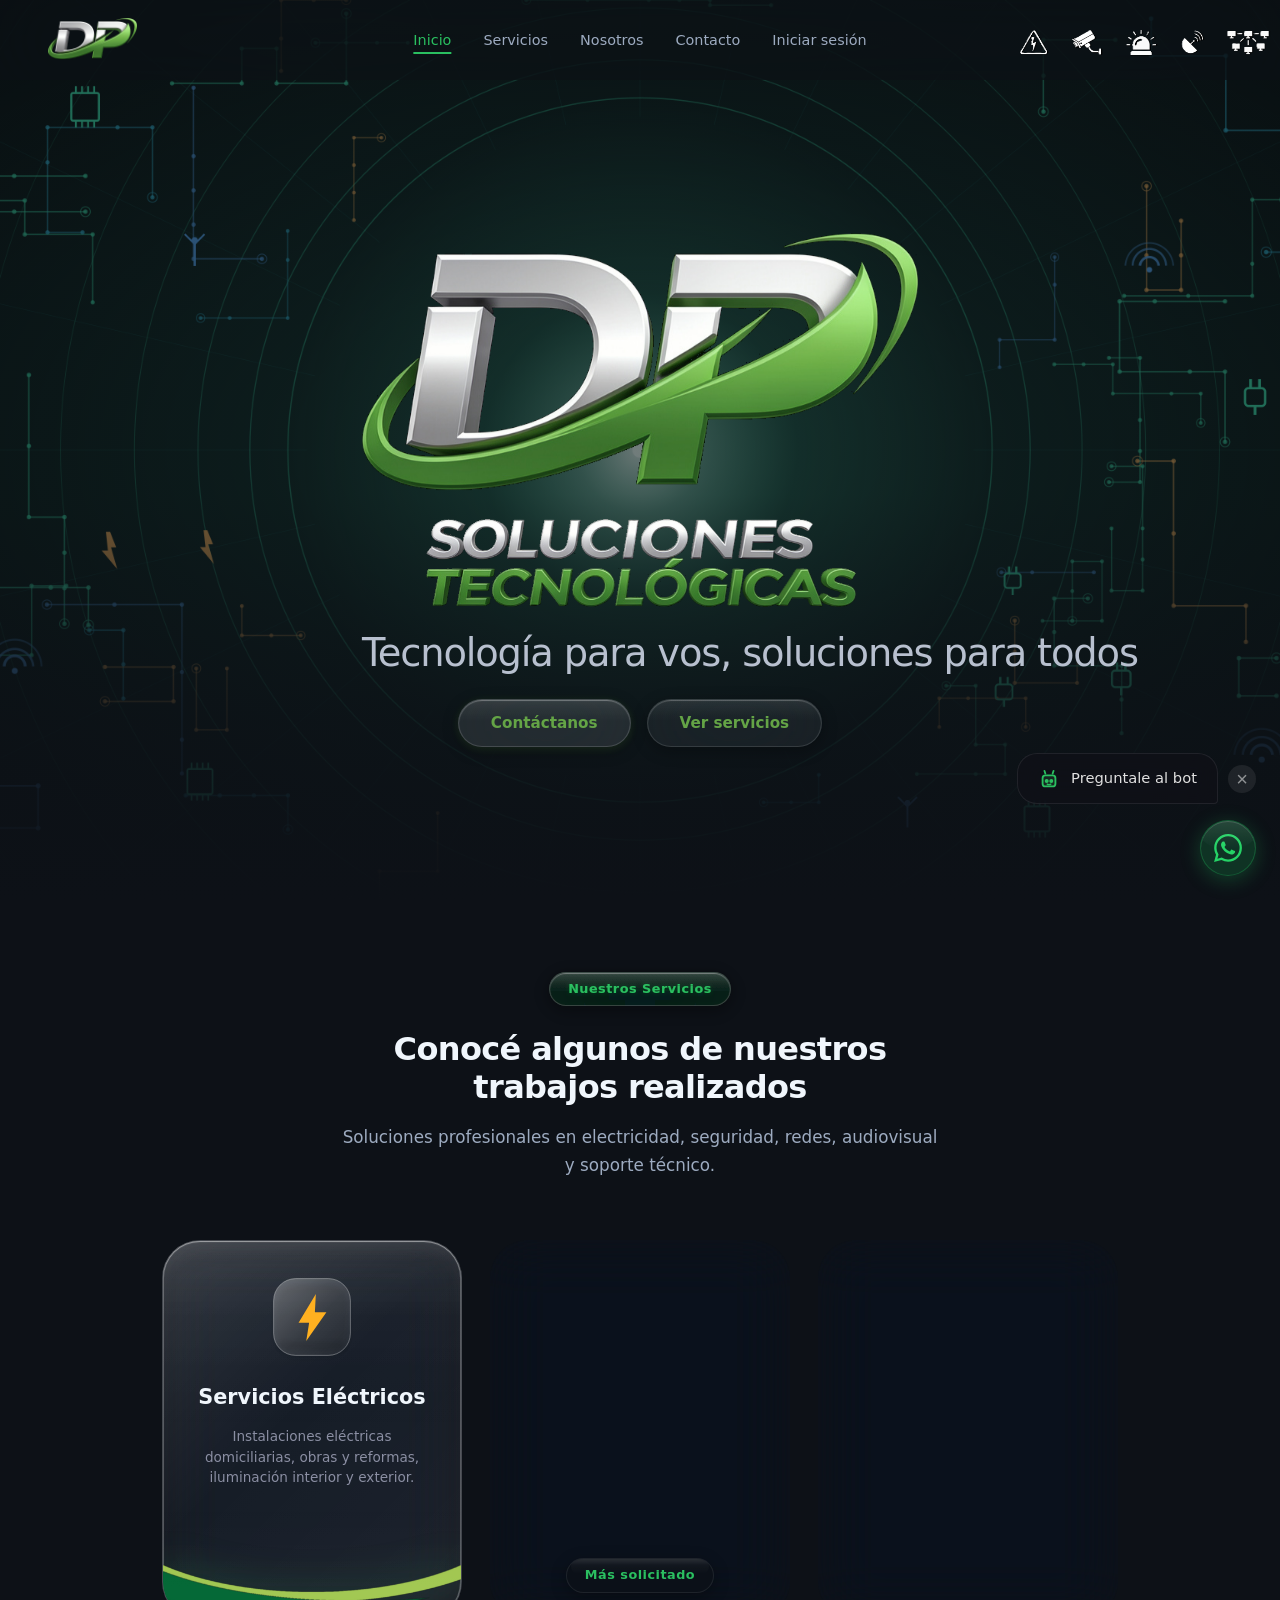
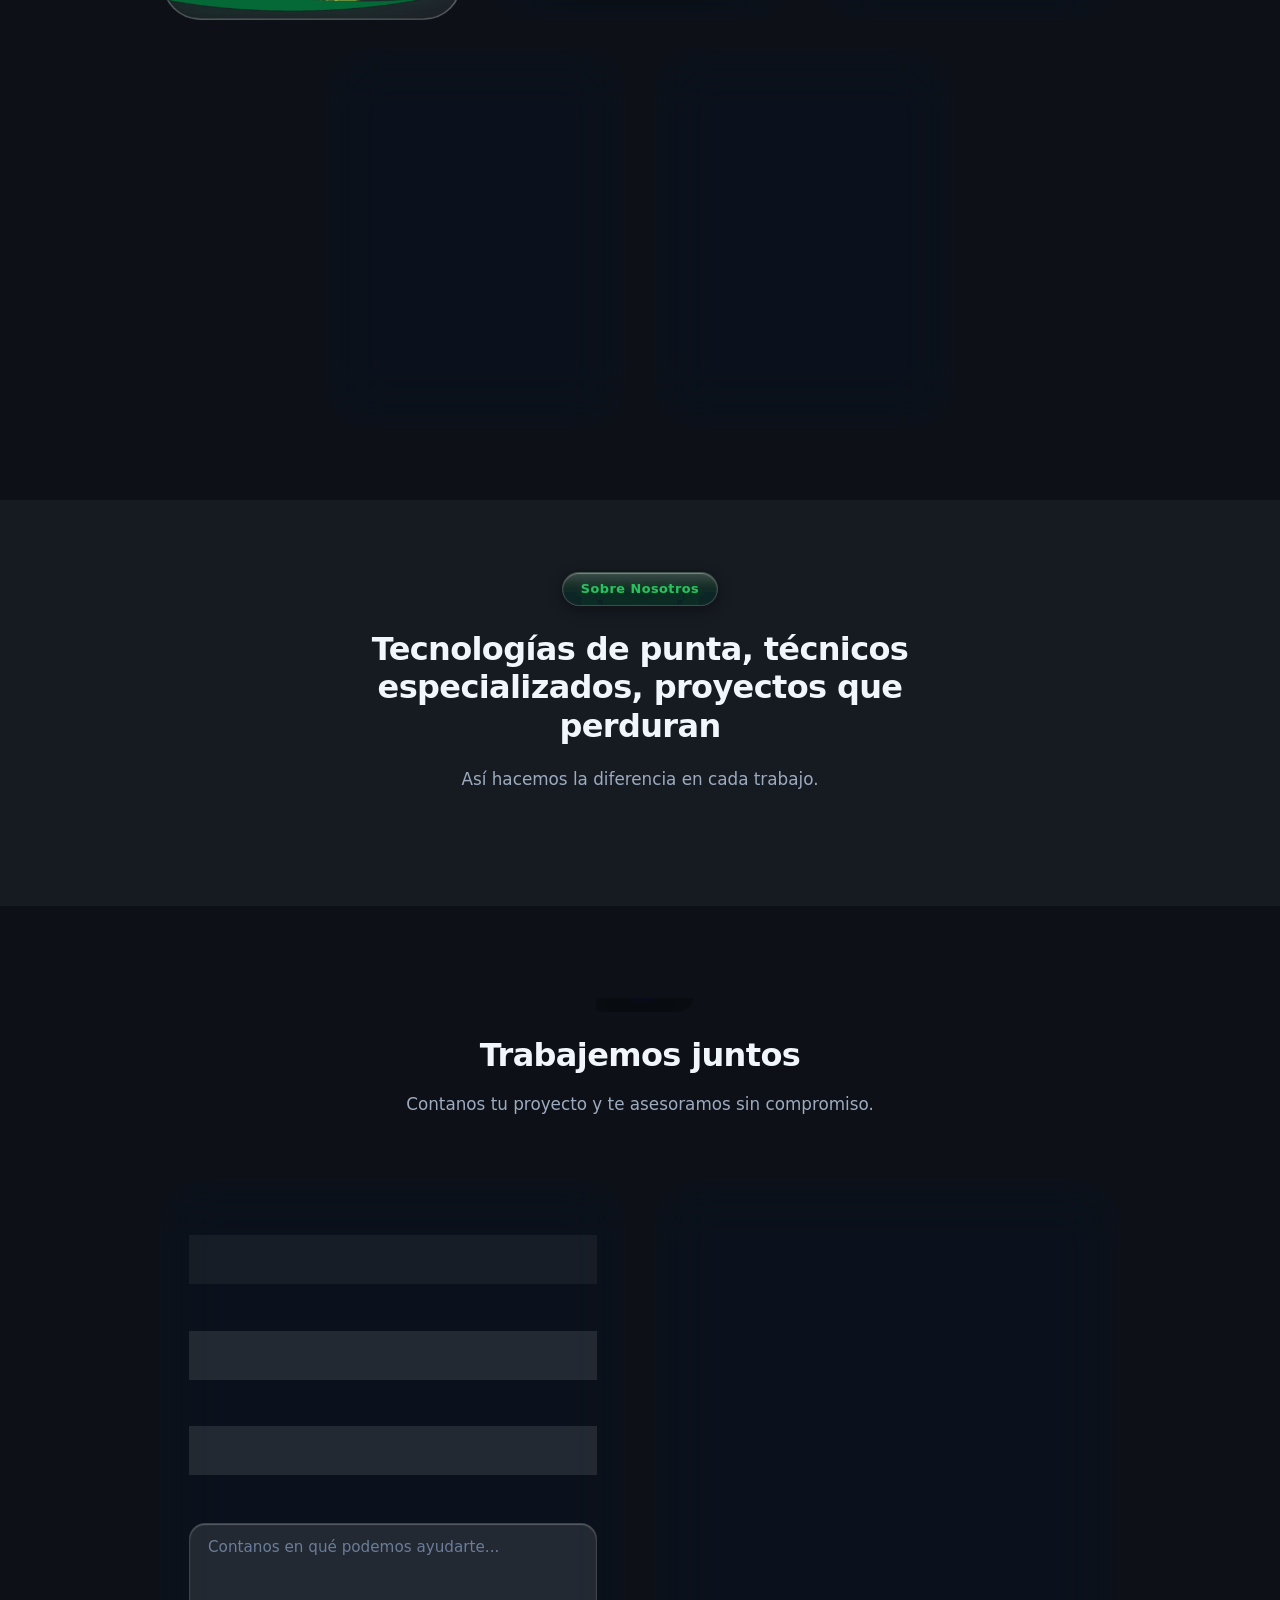
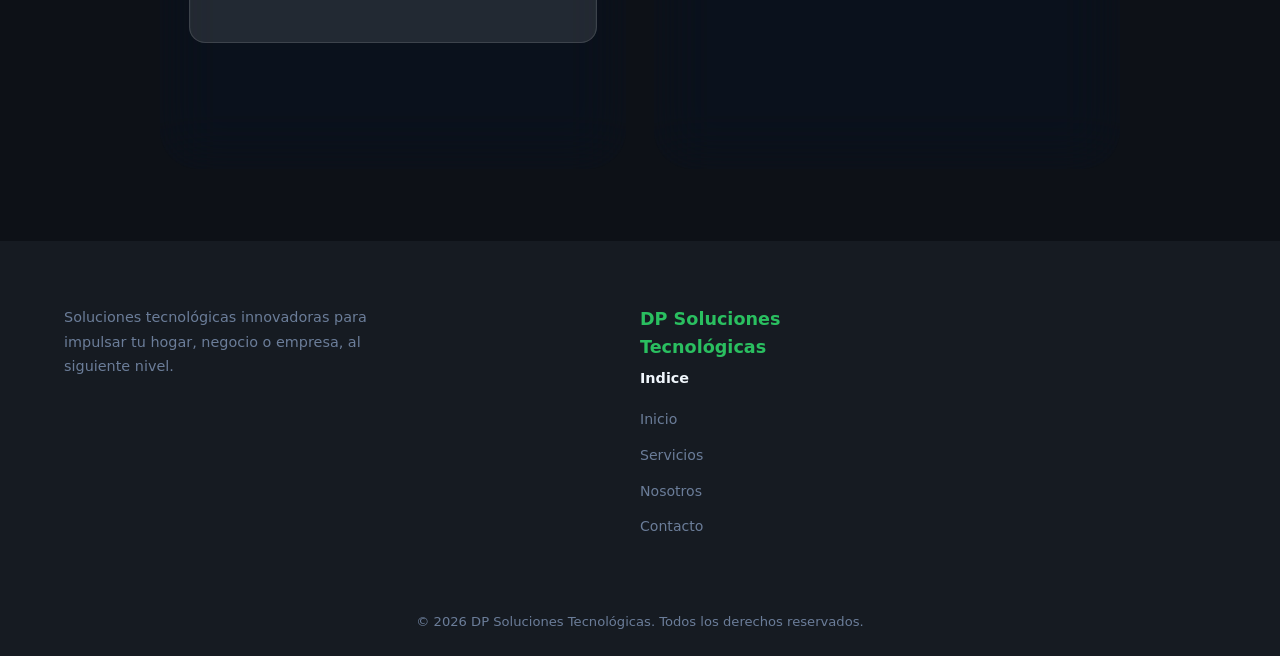
==== index.html @ 2aec3493 "space after comma in hero title" ====
<!DOCTYPE html>
<html lang="es">
<head>
    <meta charset="UTF-8">
    <meta name="viewport" content="width=device-width, initial-scale=1.0, viewport-fit=cover">
    <meta name="description" content="DP Soltec - Soluciones tecnológicas para consumidores, pequeñas y grandes empresas">
    <title>DP Soltec | Soluciones Tecnológicas</title>
    <meta property="og:title" content="DP Soltec | Soluciones Tecnológicas">
    <meta property="og:description" content="DP Soltec - Soluciones tecnológicas para consumidores, pequeñas y grandes empresas">
    <meta property="og:image" content="https://dpsoltec.com/assets/preview_darkgreen_centrado.png">
    <meta property="og:type" content="website">
    <link rel="stylesheet" href="css/styles.css?v=4">
    <link rel="icon" type="image/png" href="assets/favicon-cuadrado.png" sizes="32x32">
    <link rel="preconnect" href="https://fonts.googleapis.com">
    <link rel="preconnect" href="https://fonts.gstatic.com" crossorigin>
    <link href="https://fonts.googleapis.com/css2?family=Inter:wght@300;400;500;600;700;800&display=swap" rel="stylesheet">
</head>
<body>
    <svg class="svg-filters" aria-hidden="true">
        <filter id="glass-glow" x="-20%" y="-20%" width="140%" height="140%">
            <feGaussianBlur in="SourceAlpha" stdDeviation="2" result="blur"/>
            <feDropShadow dx="0" dy="2" stdDeviation="4" flood-color="rgba(101,207,114,0.15)"/>
            <feDropShadow dx="0" dy="-1" stdDeviation="2" flood-color="rgba(255,255,255,0.06)"/>
            <feMerge>
                <feMergeNode in="blur"/>
                <feMergeNode in="SourceGraphic"/>
            </feMerge>
        </filter>

        <filter id="liquid-glass" x="-20%" y="-20%" width="140%" height="140%">
            <!-- Subtle organic noise for light refraction (lensing) -->
            <feTurbulence type="fractalNoise" baseFrequency="0.015 0.008" numOctaves="3" result="noise" seed="3"/>
            <feColorMatrix type="saturate" values="0" in="noise" result="grayNoise"/>
            <!-- Very subtle displacement — mimics Apple's light bending -->
            <feDisplacementMap in="SourceGraphic" in2="grayNoise" scale="3" xChannelSelector="R" yChannelSelector="G" result="displaced"/>
            <!-- Soften the displacement -->
            <feGaussianBlur in="displaced" stdDeviation="0.3" result="blurred"/>
            <feComposite in="blurred" in2="SourceGraphic" operator="in" result="masked"/>
            <feMerge>
                <feMergeNode in="masked"/>
                <feMergeNode in="SourceGraphic"/>
            </feMerge>
        </filter>

        <filter id="zap-glow" x="-1000%" y="-1000%" width="3000%" height="3000%">
            <feGaussianBlur in="SourceAlpha" stdDeviation="12" result="blurOuter"/>
            <feFlood flood-color="#facc15" flood-opacity="0.35" result="colorOuter"/>
            <feComposite in="colorOuter" in2="blurOuter" operator="in" result="glowOuter"/>

            <feGaussianBlur in="SourceAlpha" stdDeviation="5" result="blurInner"/>
            <feFlood flood-color="#facc15" flood-opacity="0.7" result="colorInner"/>
            <feComposite in="colorInner" in2="blurInner" operator="in" result="glowInner"/>

            <feMerge>
                <feMergeNode in="glowOuter"/>
                <feMergeNode in="glowInner"/>
                <feMergeNode in="SourceGraphic"/>
            </feMerge>
        </filter>

        <filter id="glass-edge" x="-20%" y="-20%" width="140%" height="140%">
            <feGaussianBlur in="SourceAlpha" stdDeviation="1.5" result="blur"/>
            <feSpecularLighting in="blur" surfaceScale="5" specularConstant="0.6" specularExponent="40" result="spec">
                <fePointLight x="50%" y="-20%" z="500"/>
            </feSpecularLighting>
            <feComposite in="spec" in2="SourceAlpha" operator="in" result="specMasked"/>
            <feComposite in="SourceGraphic" in2="specMasked" operator="arithmetic" k1="0" k2="1" k3="0.6" k4="0"/>
        </filter>

        <linearGradient id="ig-gradient" x1="0%" y1="0%" x2="100%" y2="100%">
            <stop offset="0%" stop-color="#f58529"/>
            <stop offset="30%" stop-color="#dd2a7b"/>
            <stop offset="60%" stop-color="#8134af"/>
            <stop offset="100%" stop-color="#515bd4"/>
        </linearGradient>
    </svg>
    <header class="top-header" id="nav">
        <div class="top-header-inner">
            <div class="top-header-logo"><a href="index.html" class="top-header-dp" aria-label="Inicio"><img src="assets/LOGO OK.png" alt="DP Soltec"></a></div>
            <nav class="top-nav">
                <button class="menu-toggle" id="menuToggle" aria-label="Menú">
                    <span></span>
                    <span></span>
                    <span></span>
                </button>
                <ul class="nav-list">
                    <li><a href="#inicio" class="nav-link">Inicio</a></li>
                    <li><a href="#servicios" class="nav-link">Servicios</a></li>
                    <li><a href="nosotros.html" class="nav-link">Nosotros</a></li>
                    <li><a href="#contacto" class="nav-link">Contacto</a></li>
                    <li id="navLogin"><a href="registro.html" class="nav-link">Iniciar sesión</a></li>
                    <li class="nav-item-account" id="navAccount" style="display: none;">
                        <button class="nav-link nav-account-btn" id="accountBtn" aria-haspopup="true" aria-expanded="false">Cuenta</button>
                        <ul class="account-menu" id="accountMenu">
                            <li><a class="account-menu-item" href="mi-cuenta.html">Mis datos</a></li>
                            <li><button class="account-menu-item" id="accountLogout">Cerrar sesión</button></li>
                        </ul>
                    </li>
                </ul>
            </nav>
            <div class="top-header-icons"><a href="servicios/electricos.html"><img src="assets/1.png" alt="Servicios Eléctricos"></a></div>
        </div>
    </header>

    <main>
        <section id="inicio" class="hero">
            <div class="hero-bg"></div>
            <div class="container hero-content">
                <span class="hero-badge"><img src="assets/LOGO OK.png" alt="DP Soltec" class="hero-logo"></span>
                <img src="assets/LGO TXT.png" alt="Soluciones Tecnológicas" class="hero-sublogo">
                <h1 class="hero-title">Tecnología para vos, <br>soluciones para todos</h1>
                <div class="hero-actions">
                    <a href="#contacto" class="btn btn-primary">Contáctanos</a>
                    <a href="#servicios" class="btn btn-outline">Ver servicios</a>
                </div>
            </div>
        </section>

        <section id="servicios" class="section">
            <div class="container">
                <div class="section-header">
                    <span class="section-tag">Nuestros Servicios</span>
                    <h2 class="section-title">Conocé algunos de nuestros trabajos realizados</h2>
                    <p class="section-desc">
                        Soluciones profesionales en electricidad, seguridad, redes, audiovisual y soporte técnico.
                    </p>
                </div>
                <div class="cards-grid">
                    <a href="servicios/electricos.html" class="card-link"><article class="card card-bg-1">
                        <div class="card-body">
                            <div class="card-icon"><img src="assets/icon-electricidad.svg" alt="Servicios Eléctricos"></div>
                            <h3 class="card-title">Servicios Eléctricos</h3>
                            <p class="card-desc">Instalaciones eléctricas domiciliarias, obras y reformas, iluminación interior y exterior.</p>
                        </div>
                    </article></a>

                    <a href="servicios/seguridad.html" class="card-link"><article class="card card-featured card-bg-2">
                        <div class="card-body">
                            <div class="card-icon"><img src="assets/icon-seguridad.svg" alt="Sistemas de Seguridad"></div>
                            <h3 class="card-title">Sistemas de Seguridad</h3>
                            <p class="card-desc">Alarmas, CCTV y videovigilancia, audio y video para tu hogar o negocio.</p>
                            <div class="card-badge">Más solicitado</div>
                        </div>
                    </article></a>

                    <a href="servicios/tecnico.html" class="card-link"><article class="card card-bg-3">
                        <div class="card-body">
                            <div class="card-icon"><img src="assets/icon-reparacion-pc.svg" alt="Servicio Técnico de PC y Mac"></div>
                            <h3 class="card-title">Servicio Técnico de PC y Mac</h3>
                            <p class="card-desc">Diagnóstico y reparación de PC, Mac y Notebook. Actualización de hardware y software.</p>
                        </div>
                    </article></a>

                    <a href="servicios/redes.html" class="card-link"><article class="card card-bg-4">
                        <div class="card-body">
                            <div class="card-icon"><img src="assets/icon-redes.svg" alt="Redes y Conectividad"></div>
                            <h3 class="card-title">Redes y Conectividad</h3>
                            <p class="card-desc">Cableado estructurado, instalación de antenas wifi, redes y conectividad.</p>
                        </div>
                    </article></a>

                    <a href="servicios/audiovisual.html" class="card-link"><article class="card card-bg-5">
                        <div class="card-body">
                            <div class="card-icon"><img src="assets/icon-audiovisual.svg" alt="Soluciones Audiovisuales"></div>
                            <h3 class="card-title">Soluciones Audiovisuales</h3>
                            <p class="card-desc">Videowalls, pizarras interactivas, videoconferencia, home theater y megafonía.</p>
                        </div>
                    </article></a>
                </div>
            </div>
        </section>

        <section id="nosotros" class="section section-alt">
            <div class="container">
                <div class="about-centered">
                    <div class="about-content">
                        <a href="nosotros.html" class="section-tag">Sobre Nosotros</a>
                        <h2 class="section-title"><a href="nosotros.html" class="title-link">Tecnologías de punta, técnicos especializados, proyectos que perduran</a></h2>
                        <p class="section-desc">Así hacemos la diferencia en cada trabajo.</p>
                    </div>
                </div>
            </div>
        </section>

        <section id="contacto" class="section">
            <div class="container">
                <div class="section-header">
                    <span class="section-tag">Contacto</span>
                    <h2 class="section-title">Trabajemos juntos</h2>
                    <p class="section-desc">
                        Contanos tu proyecto y te asesoramos sin compromiso.
                    </p>
                </div>
                <div class="contact-grid">
                    <form class="contact-form" id="contactForm" action="https://script.google.com/macros/s/AKfycbzvTrXicjO7H5jOu5kf8NaCVaoQcL0WW-ksBM_Sx4FmLIXeI_6rlREp5YLEeBRlVahr/exec" method="POST">
                        <div class="form-group">
                            <label for="nombre">Nombre</label>
                            <input type="text" id="nombre" name="nombre" required placeholder="Tu nombre" autocomplete="off">
                        </div>
                        <div class="form-group">
                            <label for="email">Email</label>
                            <input type="email" id="email" name="email" required placeholder="tu@email.com">
                        </div>
                        <div class="form-group">
                            <label for="empresa">Empresa</label>
                            <input type="text" id="empresa" name="empresa" placeholder="Nombre de tu empresa (opcional)">
                        </div>
                        <div class="form-group">
                            <label for="mensaje">Mensaje</label>
                            <textarea id="mensaje" name="mensaje" rows="5" maxlength="170" required placeholder="Contanos en qué podemos ayudarte..."></textarea>
                        <span class="char-counter"><span id="charCount">0</span>/170</span>
                        </div>
                        <input type="hidden" name="asunto" value="CONSULTA WEB DP SOLTEC">
                        <button type="submit" class="btn btn-primary btn-full">Enviar mensaje</button>
                    </form>
                    <div class="contact-info">
                        <a href="https://www.google.com/maps/search/?api=1&query=Argentina+Buenos+Aires+Escobar+Gar%C3%ADn" target="_blank" rel="noopener" class="contact-item contact-link">
                            <svg width="24" height="24" viewBox="0 0 24 24" fill="none" stroke="#e53935" stroke-width="2"><path d="M21 10c0 7-9 13-9 13s-9-6-9-13a9 9 0 0 1 18 0z"/><circle cx="12" cy="10" r="3"/></svg>
                            <div>
                                <h4>Ubicación</h4>
                                <p>Garín, Escobar, Buenos Aires, Argentina</p>
                            </div>
                        </a>
                        <a href="mailto:info@dpsoltec.com" class="contact-item contact-link">
                            <svg width="24" height="24" viewBox="0 0 24 24" fill="none" stroke="#2196F3" stroke-width="2"><path d="M4 4h16c1.1 0 2 .9 2 2v12c0 1.1-.9 2-2 2H4c-1.1 0-2-.9-2-2V6c0-1.1.9-2 2-2z"/><polyline points="22,6 12,13 2,6"/></svg>
                            <div>
                                <h4>Email</h4>
                                <p>info@dpsoltec.com</p>
                            </div>
                        </a>
                        <a href="https://instagram.com/dpsoltec" target="_blank" rel="noopener" class="contact-item contact-link">
                            <svg width="24" height="24" viewBox="0 0 24 24" fill="none" stroke="url(#ig-gradient)" stroke-width="2"><rect x="2" y="2" width="20" height="20" rx="5" ry="5"/><path d="M16 11.37A4 4 0 1 1 12.63 8 4 4 0 0 1 16 11.37z"/><line x1="17.5" y1="6.5" x2="17.51" y2="6.5"/></svg>
                            <div>
                                <h4>Instagram</h4>
                                <span class="contact-instagram">@dpsoltec</span>
                            </div>
                        </a>
                        <a href="https://wa.me/541156062680?text=%C2%A1Hola!%20Vi%20tu%20p%C3%A1gina%20web%20y%20me%20gustar%C3%ADa%20recibir%20m%C3%A1s%20informaci%C3%B3n%20sobre%20sus%20servicios.%20Mi%20nombre%20es%20%5BTu%20Nombre%5D." target="_blank" rel="noopener" class="contact-item contact-link">
                            <svg width="24" height="24" viewBox="0 0 24 24" fill="currentColor"><path d="M17.472 14.382c-.297-.149-1.758-.867-2.03-.967-.273-.099-.471-.148-.67.15-.197.297-.767.966-.94 1.164-.173.199-.347.223-.644.075-.297-.15-1.255-.463-2.39-1.475-.883-.788-1.48-1.761-1.653-2.059-.173-.297-.018-.458.13-.606.134-.133.298-.347.446-.52.149-.174.198-.298.298-.497.099-.198.05-.371-.025-.52-.075-.149-.669-1.612-.916-2.207-.242-.579-.487-.5-.669-.51-.173-.008-.371-.01-.57-.01-.198 0-.52.074-.792.372-.272.297-1.04 1.016-1.04 2.479 0 1.462 1.065 2.875 1.213 3.074.149.198 2.096 3.2 5.077 4.487.709.306 1.262.489 1.694.625.712.227 1.36.195 1.871.118.571-.085 1.758-.719 2.006-1.413.248-.694.248-1.289.173-1.413-.074-.124-.272-.198-.57-.347m-5.421 7.403h-.004a9.87 9.87 0 01-5.031-1.378l-.361-.214-3.741.982.998-3.648-.235-.374a9.86 9.86 0 01-1.51-5.26c.001-5.45 4.436-9.884 9.888-9.884 2.64 0 5.122 1.03 6.988 2.898a9.825 9.825 0 012.893 6.994c-.003 5.45-4.437 9.884-9.885 9.884m8.413-18.297A11.815 11.815 0 0012.05 0C5.495 0 .16 5.335.157 11.892c0 2.096.547 4.142 1.588 5.945L.057 24l6.305-1.654a11.882 11.882 0 005.683 1.448h.005c6.554 0 11.89-5.335 11.893-11.893a11.821 11.821 0 00-3.48-8.413z"/></svg>
                            <div>
                                <h4>WhatsApp</h4>
                                <span class="contact-phone">+54 11 5606-2680</span>
                            </div>
                        </a>
                    </div>
                </div>
            </div>
        </section>
    </main>

    <footer class="footer">
        <div class="container footer-container">
            <div class="footer-brand">
                <p>Soluciones tecnológicas innovadoras para impulsar tu hogar, negocio o empresa, al siguiente nivel.</p>
            </div>
            <div class="footer-links">
                <p class="footer-dpsoltec">DP Soluciones Tecnológicas</p><h4>Indice</h4>
                <ul>
                    <li><a href="#inicio">Inicio</a></li>
                    <li><a href="#servicios">Servicios</a></li>
                    <li><a href="#nosotros">Nosotros</a></li>
                    <li><a href="#contacto">Contacto</a></li>
                </ul>
            </div>
        </div>
        <div class="footer-bottom">
            <div class="container">
                <p>&copy; 2026 DP Soluciones Tecnológicas. Todos los derechos reservados.</p>
            </div>
        </div>
    </footer>

    <div class="wa-wrapper">
        <div class="wa-bubble-row">
            <span class="wa-bubble">
                <svg class="wa-bot-icon" width="22" height="22" viewBox="0 0 24 24" overflow="visible" fill="none" stroke="currentColor" stroke-width="2" stroke-linecap="round" stroke-linejoin="round">
                    <rect x="5" y="7" width="14" height="12" rx="3" fill="rgba(101,207,114,0.12)"/>
                    <line x1="8" y1="5" x2="7" y2="2"/><line x1="16" y1="5" x2="17" y2="2"/>
                    <circle cx="9.5" cy="13" r="1.2" fill="currentColor"/>
                    <circle cx="14.5" cy="13" r="1.2" fill="currentColor" class="wa-bot-eye-r"/>
                    <path d="M10 16.5 Q12 17.5 14 16.5" stroke-width="1.5"/>
                    <path class="wa-bot-zap" d="M8 2 L10 0.5 L12 2.5 L15 1 L17 2" stroke-width="1.2" fill="none" stroke="#facc15" stroke-linecap="round" filter="url(#zap-glow)"/>
                </svg>
                Preguntale al bot
            </span>
            <button class="wa-close" aria-label="Cerrar">&times;</button>
        </div>
        <a href="https://wa.me/541156062680?text=%C2%A1Hola!%20Vi%20tu%20p%C3%A1gina%20web%20y%20me%20gustar%C3%ADa%20recibir%20m%C3%A1s%20informaci%C3%B3n%20sobre%20sus%20servicios.%20Mi%20nombre%20es%20%5BTu%20Nombre%5D." target="_blank" rel="noopener" class="wa-float" aria-label="WhatsApp">
            <svg width="28" height="28" viewBox="0 0 24 24" fill="currentColor"><path d="M17.472 14.382c-.297-.149-1.758-.867-2.03-.967-.273-.099-.471-.148-.67.15-.197.297-.767.966-.94 1.164-.173.199-.347.223-.644.075-.297-.15-1.255-.463-2.39-1.475-.883-.788-1.48-1.761-1.653-2.059-.173-.297-.018-.458.13-.606.134-.133.298-.347.446-.52.149-.174.198-.298.298-.497.099-.198.05-.371-.025-.52-.075-.149-.669-1.612-.916-2.207-.242-.579-.487-.5-.669-.51-.173-.008-.371-.01-.57-.01-.198 0-.52.074-.792.372-.272.297-1.04 1.016-1.04 2.479 0 1.462 1.065 2.875 1.213 3.074.149.198 2.096 3.2 5.077 4.487.709.306 1.262.489 1.694.625.712.227 1.36.195 1.871.118.571-.085 1.758-.719 2.006-1.413.248-.694.248-1.289.173-1.413-.074-.124-.272-.198-.57-.347m-5.421 7.403h-.004a9.87 9.87 0 01-5.031-1.378l-.361-.214-3.741.982.998-3.648-.235-.374a9.86 9.86 0 01-1.51-5.26c.001-5.45 4.436-9.884 9.888-9.884 2.64 0 5.122 1.03 6.988 2.898a9.825 9.825 0 012.893 6.994c-.003 5.45-4.437 9.884-9.885 9.884m8.413-18.297A11.815 11.815 0 0012.05 0C5.495 0 .16 5.335.157 11.892c0 2.096.547 4.142 1.588 5.945L.057 24l6.305-1.654a11.882 11.882 0 005.683 1.448h.005c6.554 0 11.89-5.335 11.893-11.893a11.821 11.821 0 00-3.48-8.413z"/></svg>
        </a>
    </div>
    <script src="js/main.js"></script>
</body>
</html>
---- css/styles.css ----
:root {
  --bg-primary: #0d1117;
  --bg-secondary: #161b22;
  --primary: #2ABF60;
  --primary-hover: #7edc89;
  --text-primary: #f0f6fc;
  --text-secondary: #9dabc0;
  --text-muted: #6b7d99;
  --success: #10b981;
  --error: #ef4444;
  --radius: 20px;
  --radius-lg: 38px;
  --radius-full: 100px;
  --transition: 0.5s cubic-bezier(0.16, 1, 0.3, 1);

  /* Liquid Glass tokens — Apple iOS 26 style (.regular variant) */
  --glass-bg: rgba(255, 255, 255, 0.10);
  --glass-bg-strong: rgba(255, 255, 255, 0.15);
  --glass-border: rgba(255, 255, 255, 0.12);
  --glass-border-strong: rgba(255, 255, 255, 0.22);
  --glass-highlight: inset 0 1px 1px rgba(255, 255, 255, 0.25);
  --glass-highlight-heavy: inset 0 1.5px 1.5px rgba(255, 255, 255, 0.35);
  --glass-shadow: 0 4px 12px rgba(0, 0, 0, 0.25);
  --glass-shadow-hover: 0 6px 20px rgba(0, 0, 0, 0.3);
  --glass-blur: blur(40px) saturate(1.6);
  --glass-blur-strong: blur(50px);

  /* iOS safe area tokens */
  --sat: env(safe-area-inset-top, 0px);
  --sar: env(safe-area-inset-right, 0px);
  --sab: env(safe-area-inset-bottom, 0px);
  --sal: env(safe-area-inset-left, 0px);
}

/* ---------- Reduced Transparency ---------- */
@media (prefers-reduced-transparency: reduce) {
  :root {
    --glass-bg: rgba(28, 35, 51, 0.95);
    --glass-bg-strong: rgba(36, 45, 61, 0.95);
    --glass-border: rgba(255, 255, 255, 0.06);
    --glass-blur: none;
    --glass-blur-strong: none;
    --glass-highlight: none;
    --glass-highlight-heavy: none;
  }
  .card::before,
  .card::after,
  .hero-content::before,
  .hero-content::after,
  .contact-form::before,
  .contact-form::after,
  .contact-info::before,
  .contact-info::after,
  .stat::before,
  .btn-primary::before,
  .btn-primary::after,
  .btn-outline::before,
  .hero-badge::before,
  .section-tag::before,
  .card-badge::before {
    display: none !important;
  }
}

/* ---------- SVG Filters ---------- */
.svg-filters {
  position: absolute;
  width: 0;
  height: 0;
  overflow: hidden;
}

/* ---------- Reset ---------- */
*,
*::before,
*::after {
  margin: 0;
  padding: 0;
  box-sizing: border-box;
}

html {
  scroll-behavior: smooth;
  scroll-padding-top: 90px;
  -webkit-text-size-adjust: 100%;
  text-size-adjust: 100%;
}

body {
  font-family: -apple-system, BlinkMacSystemFont, 'SF Pro Display', 'SF Pro Text', system-ui, sans-serif;
  color: var(--text-primary);
  background: var(--bg-primary);
  line-height: 1.6;
  overflow-x: hidden;
  -webkit-font-smoothing: antialiased;
  -moz-osx-font-smoothing: grayscale;
  text-rendering: optimizeLegibility;
  -webkit-tap-highlight-color: transparent;
}

/* iOS momentum scrolling for scrollable areas */
.scrollable {
  -webkit-overflow-scrolling: touch;
}

::selection {
  background: var(--primary);
  color: white;
}

.container {
  max-width: 1200px;
  margin: 0 auto;
  padding: 0 24px;
}

a {
  text-decoration: none;
  color: inherit;
  touch-action: manipulation;
}
ul {
  list-style: none;
}
img {
  max-width: 100%;
}

button,
input,
textarea,
select {
  touch-action: manipulation;
}

input,
textarea,
select {
  font-size: 16px;
}

/* ---------- Header ---------- */
/* --- Top Header (logo + nav + icons in one row) --- */
.top-header {
  position: fixed;
  top: 0;
  left: 0;
  right: 0;
  z-index: 1000;
  background: rgba(13, 17, 23, 0.6);
  backdrop-filter: var(--glass-blur-strong);
  -webkit-backdrop-filter: var(--glass-blur-strong);
}

.top-header-inner {
  display: flex;
  align-items: center;
  height: 80px;
  padding-right: var(--sar);
  padding-left: var(--sal);
  position: relative;
}

.top-header-logo {
  flex: 0 0 800px;
  display: flex;
  align-items: center;
  height: 100%;
  margin-left: 40px;
}
.top-header-logo img {
  height: 56px;
  width: auto;
  display: block;
}
.top-header-logo img:first-child {
  margin-right: 2px;
  margin-left: 8px;
}
.top-header-logo img:last-child {
  height: 44px;
}
.top-header-txt {
  display: inline-flex;
  align-items: center;
  line-height: 0;
}
.top-header-logo .top-header-txt img {
  height: 28px;
  width: auto;
  display: block;
}
.top-header-dp {
  display: inline-flex;
  align-items: center;
  line-height: 0;
}
.top-header-dp img {
  height: 56px;
  width: auto;
  display: block;
}

.top-header-icons {
  flex: 0 0 560px;
  height: 100%;
  margin-left: auto;
}
.top-header-icons img {
  width: 100%;
  height: 100%;
  object-fit: contain;
  object-position: right center;
  display: block;
}

/* --- Nav centered in header row --- */
.top-nav {
  display: flex;
  align-items: center;
  justify-content: center;
  position: absolute;
  left: 50%;
  transform: translateX(-50%);
  height: 100%;
  z-index: 10;
}

.top-nav .menu-toggle {
  display: none;
}

.top-nav .nav-list {
  display: flex;
  gap: 32px;
}

.nav-list {
  display: flex;
  gap: 32px;
}

.nav-link {
  font-size: 0.9rem;
  font-weight: 500;
  color: var(--text-secondary);
  transition: var(--transition);
  position: relative;
  padding: 4px 0;
  -webkit-tap-highlight-color: transparent;
  outline: none;
}

.nav-link::after {
  content: '';
  position: absolute;
  bottom: -2px;
  left: 0;
  width: 0;
  height: 2px;
  background: var(--primary);
  transition: var(--transition);
}

.nav-link.active {
  color: var(--primary);
}
.nav-link.active::after {
  width: 100%;
}

@media (hover: hover) {
  .nav-link:hover {
    color: var(--primary);
  }
  .nav-link:hover::after {
    width: 100%;
  }
}

/* ---------- Account dropdown ---------- */
.nav-item-account {
  position: relative;
  list-style: none;
}
.nav-account-btn {
  background: none;
  border: none;
  cursor: pointer;
  font-family: 'Inter', system-ui, sans-serif;
  font-size: 0.9rem;
  font-weight: 500;
  letter-spacing: normal;
  text-transform: none;
}
.account-menu {
  position: absolute;
  top: calc(100% + 12px);
  right: 0;
  min-width: 190px;
  list-style: none;
  margin: 0;
  padding: 8px;
  background:
    linear-gradient(135deg,
      rgba(255, 255, 255, 0.14) 0%,
      rgba(255, 255, 255, 0.05) 45%,
      rgba(255, 255, 255, 0.08) 100%
    );
  border: 1px solid rgba(255, 255, 255, 0.18);
  border-radius: 20px;
  backdrop-filter: blur(28px) saturate(180%);
  -webkit-backdrop-filter: blur(28px) saturate(180%);
  box-shadow:
    inset 0 1px 1px rgba(255, 255, 255, 0.45),
    0 8px 24px rgba(0, 0, 0, 0.35);
  opacity: 0;
  visibility: hidden;
  transform: translateY(-6px);
  transition: var(--transition);
  z-index: 1001;
}
.nav-item-account.open .account-menu {
  opacity: 1;
  visibility: visible;
  transform: translateY(0);
}
.account-menu-item {
  display: block;
  width: 100%;
  text-align: left;
  background: none;
  border: none;
  cursor: pointer;
  font: inherit;
  font-size: 0.85rem;
  font-weight: 500;
  color: #ffffff;
  padding: 10px 14px;
  border-radius: 12px;
  transition: var(--transition);
  white-space: nowrap;
  text-decoration: none;
}
.account-menu-item:hover {
  background: rgba(255, 255, 255, 0.08);
  color: #ffffff;
}
@media (max-width: 968px) {
  .account-menu {
    position: static;
    min-width: 0;
    margin-top: 6px;
    transform: none;
    display: none;
  }
  .nav-item-account.open .account-menu {
    display: block;
  }
}

.menu-toggle {
  display: none;
  flex-direction: column;
  gap: 5px;
  background: none;
  border: none;
  cursor: pointer;
  padding: 4px;
}
.menu-toggle span {
  width: 24px;
  height: 2px;
  background: var(--text-primary);
  border-radius: 2px;
  transition: var(--transition);
}

/* ---------- Hero ---------- */
.hero {
  position: relative;
  min-height: 100vh;
  min-height: 100dvh;
  display: flex;
  align-items: center;
  padding-top: calc(80px + var(--sat));
  overflow: hidden;
}

.hero-bg {
  position: absolute;
  inset: 0;
  background: url('../assets/fondo_conectividad_v3.png') center / cover no-repeat, #0d1117;
  pointer-events: none;
}
.hero-bg::after {
  content: '';
  position: absolute;
  inset: 0;
  background:
    linear-gradient(180deg,
      rgba(13, 17, 23, 0.55) 0%,
      rgba(13, 17, 23, 0.55) 55%,
      rgba(13, 17, 23, 0.85) 80%,
      #0d1117 100%
    );
  pointer-events: none;
}

/* (hero-social removed) */

/* --- Hero (no card panel, content directly on background) --- */
.hero-content {
  text-align: center;
  max-width: 720px;
  margin: 0 auto;
  padding: 0;
  background: transparent;
  border: none;
  border-radius: 0;
  backdrop-filter: none;
  -webkit-backdrop-filter: none;
  box-shadow: none;
  position: relative;
  z-index: 2;
  transition: var(--transition);
}

@keyframes breathe {
  0%, 100% { transform: scale(1); }
  50% { transform: scale(1.008); }
}

/* Specular highlight overlay — disabled (no hero panel) */
.hero-content::before {
  display: none;
}

/* Secondary edge shine — disabled (no hero panel) */
.hero-content::after {
  display: none;
}

/* SVG displacement refraction overlay on glass ::before layers */
.card::before,
.contact-form::before,
.contact-info::before {
  filter: url(#liquid-glass);
}

/* ---------- Hero Badge (Liquid Glass) ---------- */
.hero-badge {
  display: inline-flex;
  align-items: center;
  justify-content: center;
  width: auto;
  height: auto;
  background: transparent;
  border: none;
  border-radius: var(--radius-full);
  margin-bottom: 8px;
  line-height: 0;
}

.hero-logo {
  display: block;
  width: 600px;
  max-width: 100%;
  height: auto;
  position: relative;
  z-index: 1;
  animation: logo-from-back 1.2s cubic-bezier(0.16, 1, 0.3, 1) both;
}
@keyframes logo-from-back {
  from {
    transform: scale(0.55);
    opacity: 0;
    filter: blur(10px);
  }
  to {
    transform: scale(1);
    opacity: 1;
    filter: blur(0);
  }
}

.hero-sublogo {
  display: block;
  width: 460px;
  max-width: 80%;
  height: auto;
  margin: 0 auto 24px;
  position: relative;
  z-index: 1;
  animation: logo-from-back 1.2s cubic-bezier(0.16, 1, 0.3, 1) both;
}

/* ---------- Hero Text ---------- */
.hero-title {
  font-size: clamp(1.1rem, 2.4vw, 1.6rem);
  font-weight: 300;
  color: #b8c0cf;
  line-height: 1.15;
  margin-bottom: 24px;
  letter-spacing: -0.03em;
  white-space: nowrap;
}
.hero-title br {
  display: none;
}

.hero-description {
  font-size: 1.15rem;
  color: var(--text-secondary);
  max-width: 560px;
  margin: 0 auto 36px;
  line-height: 1.7;
}

.hero-actions {
  display: flex;
  gap: 16px;
  justify-content: center;
  flex-wrap: wrap;
}

/* Hero buttons in logo green */
.hero-actions .btn-primary {
  color: #64a446;
  box-shadow:
    inset 0 1px 1px rgba(255, 255, 255, 0.25),
    0 4px 16px rgba(0, 0, 0, 0.3),
    0 2px 8px rgba(85, 138, 64, 0.25);
}
.hero-actions .btn-primary:hover {
  color: #7cc455;
  transform: none;
  box-shadow:
    inset 0 1.5px 1.5px rgba(255, 255, 255, 0.3),
    0 6px 24px rgba(0, 0, 0, 0.35),
    0 2px 12px rgba(85, 138, 64, 0.35);
}
.hero-actions .btn-outline {
  color: #64a446;
}
.hero-actions .btn-outline:hover {
  color: #7cc455;
  border-color: rgba(85, 138, 64, 0.45);
  transform: none;
}
.hero-actions .btn:active {
  transform: none;
}

/* ---------- Buttons (Liquid Glass) ---------- */
.btn {
  display: inline-flex;
  align-items: center;
  justify-content: center;
  text-align: center;
  gap: 8px;
  padding: 14px 32px;
  border-radius: var(--radius-full);
  font-size: 0.95rem;
  font-weight: 600;
  transition: var(--transition);
  border: none;
  cursor: pointer;
  line-height: 1.2;
  font-family: inherit;
  position: relative;
}

.btn-primary {
  background: rgba(255, 255, 255, 0.10);
  color: var(--primary);
  border: 1px solid rgba(255, 255, 255, 0.15);
  position: relative;
  z-index: 0;
  backdrop-filter: blur(40px) saturate(1.6);
  -webkit-backdrop-filter: blur(40px) saturate(1.6);
  box-shadow:
    inset 0 1px 1px rgba(255, 255, 255, 0.25),
    0 4px 16px rgba(0, 0, 0, 0.3),
     0 2px 8px rgba(42, 191, 96, 0.12);
}

.btn-primary::before {
  content: '';
  position: absolute;
  top: 0;
  left: 0;
  right: 0;
  bottom: 0;
  border-radius: var(--radius-full);
  background:
    linear-gradient(180deg, rgba(255, 255, 255, 0.18) 0%, rgba(255, 255, 255, 0.02) 1px, transparent 35%),
    linear-gradient(180deg, rgba(255, 255, 255, 0.06) 0%, transparent 50%);
  pointer-events: none;
  z-index: -1;
}

.btn-primary:hover {
  background: rgba(255, 255, 255, 0.15);
  box-shadow:
    inset 0 1.5px 1.5px rgba(255, 255, 255, 0.3),
    0 6px 24px rgba(0, 0, 0, 0.35),
     0 2px 12px rgba(42, 191, 96, 0.2);
}

.btn-primary:active {
  background: rgba(255, 255, 255, 0.07);
}

/* Outline button with glass */
.btn-outline {
  background: rgba(255, 255, 255, 0.06);
  color: #b5e035;
  border: 1px solid rgba(255, 255, 255, 0.12);
  backdrop-filter: blur(40px) saturate(1.6);
  -webkit-backdrop-filter: blur(40px) saturate(1.6);
  box-shadow:
    inset 0 1px 1px rgba(255, 255, 255, 0.2),
    0 4px 16px rgba(0, 0, 0, 0.3);
  position: relative;
  z-index: 0;
}

.btn-outline::before {
  content: '';
  position: absolute;
  top: 0;
  left: 0;
  right: 0;
  bottom: 0;
  border-radius: inherit;
  background:
    linear-gradient(180deg, rgba(255, 255, 255, 0.15) 0%, rgba(255, 255, 255, 0.02) 1px, transparent 35%),
    linear-gradient(180deg, rgba(255, 255, 255, 0.05) 0%, transparent 50%);
  pointer-events: none;
  z-index: -1;
}

.btn-outline:hover {
  border-color: rgba(255, 255, 255, 0.2);
  color: #b5e035;
  background: rgba(255, 255, 255, 0.10);
  box-shadow:
    inset 0 1.5px 1.5px rgba(255, 255, 255, 0.28),
    0 6px 24px rgba(0, 0, 0, 0.35);
}

.btn-full {
  width: 100%;
  border-radius: var(--radius);
}

/* ---------- Sections ---------- */
.section {
  padding: 80px 0;
}

.section-alt {
  background: var(--bg-secondary);
}

.section-header {
  text-align: center;
  max-width: 600px;
  margin: 0 auto 60px;
}

/* --- Section Tag (Liquid Glass) --- */
.section-tag {
  display: inline-block;
  background: rgba(42, 191, 96, 0.08);
  color: var(--primary);
  padding: 6px 18px;
  border-radius: var(--radius-full);
  font-size: 0.8rem;
  font-weight: 600;
  margin-bottom: 16px;
  letter-spacing: 0.5px;
  border: 1px solid rgba(255, 255, 255, 0.15);
  text-decoration: none;
  transition: var(--transition);
  backdrop-filter: var(--glass-blur-strong);
  -webkit-backdrop-filter: var(--glass-blur-strong);
  box-shadow: var(--glass-highlight), 0 4px 16px rgba(0, 0, 0, 0.2);
  position: relative;
  overflow: hidden;
  filter: url(#glass-glow);
  transition: var(--transition);
}

.section-tag::before {
  content: '';
  position: absolute;
  top: 0;
  left: 0;
  right: 0;
  bottom: 0;
  border-radius: inherit;
  background:
    linear-gradient(180deg, rgba(255, 255, 255, 0.22) 0%, rgba(255, 255, 255, 0.03) 1px, transparent 35%),
    linear-gradient(180deg, rgba(255, 255, 255, 0.08) 0%, transparent 50%);
  pointer-events: none;
}

.section-tag:hover {
  background: rgba(42, 191, 96, 0.12);
}

.section-title {
  font-size: clamp(1.8rem, 3.5vw, 2.6rem);
  font-weight: 700;
  color: var(--text-primary);
  margin-bottom: 16px;
  letter-spacing: -0.02em;
  line-height: 1.2;
}
.title-link {
  color: inherit;
  text-decoration: none;
  transition: var(--transition);
}
.title-link:hover {
  color: var(--primary);
}

.section-desc {
  color: var(--text-secondary);
  font-size: 1.05rem;
  line-height: 1.7;
}

/* ---------- Cards Grid ---------- */
.cards-grid {
  display: flex;
  flex-wrap: wrap;
  justify-content: center;
  gap: 28px;
  max-width: 1040px;
  margin: 0 auto;
}
.cards-grid .card-link {
  flex: 0 0 300px;
  max-width: 300px;
}

/* --- Liquid Glass Card --- */
.card-link {
  display: block;
  text-decoration: none;
  color: inherit;
}
.card-link:hover {
  color: inherit;
}

.card {
  border-radius: var(--radius-lg);
  transition: var(--transition);
  position: relative;
  overflow: hidden;
  border: 1px solid rgba(255, 255, 255, 0.18);
  background:
    linear-gradient(135deg,
      rgba(255, 255, 255, 0.14) 0%,
      rgba(255, 255, 255, 0.05) 45%,
      rgba(255, 255, 255, 0.08) 100%
    );
  backdrop-filter: blur(28px) saturate(180%);
  -webkit-backdrop-filter: blur(28px) saturate(180%);
  /* iOS 26 lensing: catch-lights on every edge + deep ambient drop */
  box-shadow:
    inset 0 1px 1px rgba(255, 255, 255, 0.45),
    inset 1px 0 0.5px rgba(255, 255, 255, 0.22),
    inset -1px 0 0.5px rgba(255, 255, 255, 0.22),
    inset 0 -1px 0.5px rgba(255, 255, 255, 0.12),
    inset 0 12px 24px -12px rgba(255, 255, 255, 0.10),
    inset 0 -20px 30px -20px rgba(0, 0, 0, 0.35);
  min-height: 380px;
  height: 100%;
  display: flex;
  flex-direction: column;
}

/* Specular highlight - top shine */
.card::before {
  content: '';
  position: absolute;
  inset: 0;
  background:
    linear-gradient(180deg,
      rgba(255, 255, 255, 0.20) 0%,
      rgba(255, 255, 255, 0.03) 1px,
      transparent 35%
    ),
    linear-gradient(180deg,
      rgba(255, 255, 255, 0.07) 0%,
      rgba(255, 255, 255, 0.02) 20%,
      transparent 60%
    ),
    linear-gradient(0deg,
      rgba(255, 255, 255, 0.03) 0%,
      transparent 35%
    );
  pointer-events: none;
  z-index: 1;
  border-radius: inherit;
  transition: opacity 0.4s ease;
  opacity: 0.85;
}

/* Refracted edge ring - light bending through the glass wall */
.card::after {
  content: '';
  position: absolute;
  bottom: 0;
  left: 0;
  right: 0;
  height: 60px;
  background: url('../assets/graf-4.png') no-repeat bottom center / cover;
  pointer-events: none;
  z-index: 0;
  filter: drop-shadow(0 0 20px rgba(42, 191, 96, 0.2));
}

.card-link:hover .card {
  transform: translateY(-3px);
  background:
    linear-gradient(135deg,
      rgba(255, 255, 255, 0.20) 0%,
      rgba(255, 255, 255, 0.08) 45%,
      rgba(255, 255, 255, 0.12) 100%
    );
  border-color: rgba(255, 255, 255, 0.32);
  box-shadow:
    inset 0 1.5px 1.5px rgba(255, 255, 255, 0.55),
    inset 1px 0 1px rgba(255, 255, 255, 0.30),
    inset -1px 0 1px rgba(255, 255, 255, 0.30),
    inset 0 -1px 1px rgba(255, 255, 255, 0.18),
    inset 0 16px 32px -12px rgba(255, 255, 255, 0.16),
    inset 0 -20px 30px -20px rgba(0, 0, 0, 0.30);
}

.card-link:hover .card::before {
  opacity: 1;
}

.card-body {
  padding: 28px 32px 76px;
  position: relative;
  z-index: 2;
  flex: 1;
  display: flex;
  flex-direction: column;
  align-items: center;
}

.card-featured {
  border-color: rgba(255, 255, 255, 0.28);
  box-shadow:
    inset 0 1px 1px rgba(255, 255, 255, 0.45),
    inset 1px 0 0.5px rgba(255, 255, 255, 0.22),
    inset -1px 0 0.5px rgba(255, 255, 255, 0.22),
    inset 0 -1px 0.5px rgba(255, 255, 255, 0.12),
    0 0 0 1px rgba(42, 191, 96, 0.18);
}

.card-link:hover .card-featured {
  border-color: rgba(255, 255, 255, 0.35);
  box-shadow:
    inset 0 1.5px 1.5px rgba(255, 255, 255, 0.55),
    inset 1px 0 1px rgba(255, 255, 255, 0.30),
    inset -1px 0 1px rgba(255, 255, 255, 0.30),
    inset 0 -1px 1px rgba(255, 255, 255, 0.18),
    0 0 0 1px rgba(42, 191, 96, 0.30);
}

/* Card Badge (Liquid Glass) */
.card-badge {
  display: inline-block;
  align-self: center;
  margin-top: auto;
  margin-bottom: 10px;
  background: rgba(13, 17, 23, 0.65);
  backdrop-filter: var(--glass-blur-strong);
  -webkit-backdrop-filter: var(--glass-blur-strong);
  border: 1px solid rgba(255, 255, 255, 0.08);
  color: var(--primary);
  padding: 6px 18px;
  border-radius: var(--radius-full);
  font-size: 0.8rem;
  font-weight: 600;
  letter-spacing: 0.5px;
  white-space: nowrap;
  position: relative;
  z-index: 3;
  box-shadow: 0 4px 16px rgba(0, 0, 0, 0.3);
  overflow: hidden;
  transition: var(--transition);
}

.card-badge::before {
  content: '';
  position: absolute;
  top: 0;
  left: 4px;
  right: 4px;
  height: 45%;
  border-radius: inherit;
  background: linear-gradient(180deg, rgba(255, 255, 255, 0.12) 0%, rgba(255, 255, 255, 0.03) 40%, transparent 100%);
  pointer-events: none;
}

.card-badge:hover {
  background: rgba(13, 17, 23, 0.75);
}

/* Card Icon */
.card-icon {
  width: 96px;
  height: 96px;
  display: flex;
  align-items: center;
  justify-content: center;
  margin: 0 0 16px 0;
  flex-shrink: 0;
  line-height: 0;
  font-size: 0;
}
.card-icon img {
  width: 96px;
  height: 96px;
  display: block;
  flex-shrink: 0;
}

.card-title {
  font-size: 1.3rem;
  font-weight: 700;
  color: var(--text-primary);
  margin-bottom: 12px;
  text-align: center;
}

.card-desc {
  font-size: 0.85rem;
  color: #8b8fa3;
  text-align: center;
  line-height: 1.5;
  max-width: 280px;
  margin: 0 0 18px;
}

.cards-row-center {
  display: flex;
  justify-content: center;
  margin-top: 28px;
}

.card-center {
  max-width: 380px;
  width: 100%;
}

/* ---------- About ---------- */
.about-centered {
  max-width: 640px;
  margin: 0 auto;
  text-align: center;
}
.about-centered .section-title {
  margin-bottom: 20px;
}
.about-centered .section-desc {
  margin-bottom: 40px;
}

/* --- Stats (Liquid Glass) --- */
.stats {
  display: grid;
  grid-template-columns: repeat(3, 1fr);
  gap: 20px;
}

.stat {
  text-align: center;
  background:
    linear-gradient(135deg,
      rgba(255, 255, 255, 0.14) 0%,
      rgba(255, 255, 255, 0.05) 45%,
      rgba(255, 255, 255, 0.08) 100%
    );
  padding: 28px 20px;
  border-radius: 20px;
  border: 1px solid rgba(255, 255, 255, 0.18);
  backdrop-filter: blur(28px) saturate(180%);
  -webkit-backdrop-filter: blur(28px) saturate(180%);
  /* iOS 26 lensing: catch-lights on every edge + deep ambient drop */
  box-shadow:
    inset 0 1px 1px rgba(255, 255, 255, 0.45),
    inset 1px 0 0.5px rgba(255, 255, 255, 0.22),
    inset -1px 0 0.5px rgba(255, 255, 255, 0.22),
    inset 0 -1px 0.5px rgba(255, 255, 255, 0.12),
    inset 0 12px 24px -12px rgba(255, 255, 255, 0.10),
    inset 0 -20px 30px -20px rgba(0, 0, 0, 0.35);
  position: relative;
  overflow: hidden;
  transition: var(--transition);
}

.stat::before {
  content: '';
  position: absolute;
  top: 0;
  left: 0;
  right: 0;
  height: 50%;
  background: linear-gradient(180deg, rgba(255, 255, 255, 0.10) 0%, transparent 100%);
  pointer-events: none;
  border-radius: inherit;
}

.stat:hover {
  transform: translateY(-3px);
  border-color: rgba(255, 255, 255, 0.32);
  background:
    linear-gradient(135deg,
      rgba(255, 255, 255, 0.20) 0%,
      rgba(255, 255, 255, 0.08) 45%,
      rgba(255, 255, 255, 0.12) 100%
    );
  box-shadow:
    inset 0 1.5px 1.5px rgba(255, 255, 255, 0.55),
    inset 1px 0 1px rgba(255, 255, 255, 0.30),
    inset -1px 0 1px rgba(255, 255, 255, 0.30),
    inset 0 -1px 1px rgba(255, 255, 255, 0.18),
    inset 0 16px 32px -12px rgba(255, 255, 255, 0.16),
    inset 0 -20px 30px -20px rgba(0, 0, 0, 0.30);
}

.stat-number {
  display: block;
  font-size: 2.2rem;
  font-weight: 800;
  color: var(--primary);
  line-height: 1;
  margin-bottom: 6px;
  position: relative;
  z-index: 1;
}

.stat-label {
  font-size: 0.8rem;
  color: var(--text-muted);
  font-weight: 500;
  position: relative;
  z-index: 1;
}

/* ---------- Contact ---------- */
.contact-grid {
  display: grid;
  grid-template-columns: 1fr 1fr;
  gap: 28px;
  max-width: 960px;
  margin: 0 auto;
}

/* Contact Form (Liquid Glass) */
.contact-form {
  display: flex;
  flex-direction: column;
  gap: 20px;
  background:
    linear-gradient(135deg,
      rgba(255, 255, 255, 0.14) 0%,
      rgba(255, 255, 255, 0.05) 45%,
      rgba(255, 255, 255, 0.08) 100%
    );
  border: 1px solid rgba(255, 255, 255, 0.18);
  border-radius: var(--radius-lg);
  padding: 36px;
  backdrop-filter: blur(28px) saturate(180%);
  -webkit-backdrop-filter: blur(28px) saturate(180%);
  /* iOS 26 lensing: catch-lights on every edge + deep ambient drop */
  box-shadow:
    inset 0 1px 1px rgba(255, 255, 255, 0.45),
    inset 1px 0 0.5px rgba(255, 255, 255, 0.22),
    inset -1px 0 0.5px rgba(255, 255, 255, 0.22),
    inset 0 -1px 0.5px rgba(255, 255, 255, 0.12),
    inset 0 12px 24px -12px rgba(255, 255, 255, 0.10),
    inset 0 -20px 30px -20px rgba(0, 0, 0, 0.35);
  position: relative;
  overflow: hidden;
  transition: var(--transition);
}

.contact-form::before {
  content: '';
  position: absolute;
  inset: 0;
  background:
    linear-gradient(180deg, rgba(255, 255, 255, 0.20) 0%, rgba(255, 255, 255, 0.03) 1px, transparent 35%),
    linear-gradient(180deg, rgba(255, 255, 255, 0.07) 0%, rgba(255, 255, 255, 0.02) 20%, transparent 60%),
    linear-gradient(0deg, rgba(255, 255, 255, 0.03) 0%, transparent 35%);
  pointer-events: none;
  border-radius: inherit;
}

.contact-form::after {
  content: '';
  position: absolute;
  top: 0;
  left: 0;
  right: 0;
  bottom: 0;
  border-radius: inherit;
  border: 1px solid rgba(255, 255, 255, 0.06);
  mask: linear-gradient(180deg, #000 0%, #000 30%, transparent 70%);
  -webkit-mask: linear-gradient(180deg, #000 0%, #000 30%, transparent 70%);
  pointer-events: none;
}

.contact-form:hover {
  border-color: rgba(255, 255, 255, 0.32);
  background:
    linear-gradient(135deg,
      rgba(255, 255, 255, 0.20) 0%,
      rgba(255, 255, 255, 0.08) 45%,
      rgba(255, 255, 255, 0.12) 100%
    );
  box-shadow:
    inset 0 1.5px 1.5px rgba(255, 255, 255, 0.55),
    inset 1px 0 1px rgba(255, 255, 255, 0.30),
    inset -1px 0 1px rgba(255, 255, 255, 0.30),
    inset 0 -1px 1px rgba(255, 255, 255, 0.18),
    inset 0 16px 32px -12px rgba(255, 255, 255, 0.16),
    inset 0 -20px 30px -20px rgba(0, 0, 0, 0.30);
}

.form-group {
  display: flex;
  flex-direction: column;
  gap: 6px;
  position: relative;
  z-index: 1;
}

.form-group label {
  font-size: 0.85rem;
  font-weight: 600;
  color: var(--text-secondary);
}

.form-group input,
.form-group textarea {
  resize: none;
  padding: 14px 18px;
  border: 1px solid var(--glass-border);
  border-radius: 16px;
  font-family: inherit;
  font-size: 0.95rem;
  transition: var(--transition);
  background: rgba(255, 255, 255, 0.10);
  color: var(--text-primary);
  backdrop-filter: var(--glass-blur);
  -webkit-backdrop-filter: var(--glass-blur);
  box-shadow: var(--glass-highlight);
}

#nombre {
  background: rgba(255, 255, 255, 0.05);
}

.form-group input:focus,
.form-group textarea:focus {
  outline: none;
  border-color: rgba(255, 255, 255, 0.22);
  box-shadow: 0 8px 24px rgba(0, 0, 0, 0.3), var(--glass-highlight-heavy);
}

#email:-webkit-autofill {
  -webkit-box-shadow: 0 0 0 1000px rgba(13, 17, 23, 0.95) inset !important;
  -webkit-text-fill-color: var(--text-primary) !important;
}

.form-group input::placeholder,
.form-group textarea::placeholder {
  color: var(--text-muted);
}

/* Register form hint + verification step */
.form-hint {
  text-align: center;
  font-size: 0.82rem;
  color: var(--text-muted);
  margin-top: 14px;
  line-height: 1.5;
}
#waCodeBtn {
  text-align: center;
}

/* Character counter */
.char-counter {  display: block;
  text-align: right;
  font-size: 0.75rem;
  color: var(--text-muted);
  margin-top: 4px;
}
.char-counter.full {
  color: var(--primary);
}

/* Contact Info (Liquid Glass) */
.contact-info {
  display: flex;
  flex-direction: column;
  justify-content: center;
  gap: 48px;
  padding: 24px 36px;
  background:
    linear-gradient(135deg,
      rgba(255, 255, 255, 0.14) 0%,
      rgba(255, 255, 255, 0.05) 45%,
      rgba(255, 255, 255, 0.08) 100%
    );
  align-items: center;
  border: 1px solid rgba(255, 255, 255, 0.18);
  border-radius: var(--radius-lg);
  backdrop-filter: blur(28px) saturate(180%);
  -webkit-backdrop-filter: blur(28px) saturate(180%);
  /* iOS 26 lensing: catch-lights on every edge + deep ambient drop */
  box-shadow:
    inset 0 1px 1px rgba(255, 255, 255, 0.45),
    inset 1px 0 0.5px rgba(255, 255, 255, 0.22),
    inset -1px 0 0.5px rgba(255, 255, 255, 0.22),
    inset 0 -1px 0.5px rgba(255, 255, 255, 0.12),
    inset 0 12px 24px -12px rgba(255, 255, 255, 0.10),
    inset 0 -20px 30px -20px rgba(0, 0, 0, 0.35);
  position: relative;
  overflow: hidden;
  transition: var(--transition);
}

.contact-info::before {
  content: '';
  position: absolute;
  inset: 0;
  background:
    linear-gradient(180deg, rgba(255, 255, 255, 0.20) 0%, rgba(255, 255, 255, 0.03) 1px, transparent 35%),
    linear-gradient(180deg, rgba(255, 255, 255, 0.07) 0%, rgba(255, 255, 255, 0.02) 20%, transparent 60%),
    linear-gradient(0deg, rgba(255, 255, 255, 0.03) 0%, transparent 35%);
  pointer-events: none;
  border-radius: inherit;
}

.contact-info:hover {
  border-color: rgba(255, 255, 255, 0.32);
  background:
    linear-gradient(135deg,
      rgba(255, 255, 255, 0.20) 0%,
      rgba(255, 255, 255, 0.08) 45%,
      rgba(255, 255, 255, 0.12) 100%
    );
  box-shadow:
    inset 0 1.5px 1.5px rgba(255, 255, 255, 0.55),
    inset 1px 0 1px rgba(255, 255, 255, 0.30),
    inset -1px 0 1px rgba(255, 255, 255, 0.30),
    inset 0 -1px 1px rgba(255, 255, 255, 0.18),
    inset 0 16px 32px -12px rgba(255, 255, 255, 0.16),
    inset 0 -20px 30px -20px rgba(0, 0, 0, 0.30);
}

.contact-item {
  display: flex;
  flex-direction: column;
  align-items: center;
  gap: 6px;
  color: var(--text-secondary);
  text-align: center;
  z-index: 1;
}

.contact-link {
  cursor: pointer;
  transition: var(--transition);
  text-decoration: none;
}
.contact-link:hover {
  color: var(--primary);
}
.contact-link:hover h4 {
  color: var(--primary);
}
.contact-link:hover p {
  text-decoration: underline;
  text-underline-offset: 3px;
}

.contact-item svg {
  flex-shrink: 0;
  color: var(--primary);
}

.contact-item h4 {
  font-size: 0.9rem;
  font-weight: 600;
  color: var(--text-primary);
  margin-bottom: 2px;
}
.contact-item p {
  font-size: 0.9rem;
  color: var(--text-muted);
}

.contact-phone {
  color: var(--primary);
  font-weight: 500;
  transition: var(--transition);
}

.contact-instagram {
  font-weight: 500;
  transition: var(--transition);
  background: linear-gradient(45deg, #f58529, #dd2a7b, #8134af, #515bd4);
  -webkit-background-clip: text;
  background-clip: text;
  -webkit-text-fill-color: transparent;
}

.contact-link:hover .contact-instagram {
  text-decoration: underline;
  filter: none;
}
.contact-link:hover .contact-phone {
  text-decoration: underline;
}



/* ---------- Footer ---------- */
.footer {
  background: var(--bg-secondary);
  border-top: 1px solid var(--glass-border-light, var(--border));
  padding: 64px 0 0;
}

.footer-container {
  display: grid;
  grid-template-columns: 2fr 1fr 1fr;
  gap: 48px;
  padding-bottom: 48px;
}

.footer-brand p {
  font-size: 0.9rem;
  color: var(--text-muted);
  line-height: 1.7;
  max-width: 320px;
}

.footer-links h4 {
  color: var(--text-primary);
  font-size: 0.9rem;
  font-weight: 700;
  margin-bottom: 16px;
}
.footer-dpsoltec {
  color: var(--primary);
  font-size: 1.1rem;
  font-weight: 700;
  margin-bottom: 6px;
}

.footer-links ul {
  display: flex;
  flex-direction: column;
  gap: 10px;
}

.footer-links a {
  font-size: 0.88rem;
  color: var(--text-muted);
  transition: var(--transition);
}

.footer-links a:hover {
  color: var(--primary);
}

.footer-bottom {
  border-top: 1px solid var(--glass-border-light, var(--border));
  padding: 24px 0;
}

.footer-bottom p {
  font-size: 0.82rem;
  text-align: center;
  color: var(--text-muted);
}

/* ---------- Footer Full Image ---------- */
/* ---------- Toast ---------- */
.toast {
  position: fixed;
  bottom: 32px;
  left: 24px;
  background: rgba(37, 211, 102, 0.18);
  color: #25d366;
  padding: 16px 24px;
  border-radius: 14px;
  font-weight: 600;
  font-size: 0.9rem;
  backdrop-filter: blur(16px) saturate(1.3);
  -webkit-backdrop-filter: blur(16px) saturate(1.3);
  border: 1px solid rgba(37, 211, 102, 0.25);
  box-shadow:
    inset 0 1px 0 rgba(255, 255, 255, 0.15),
    0 4px 20px rgba(37, 211, 102, 0.25);
  transform: translateY(120px);
  opacity: 0;
  transition: var(--transition);
  z-index: 2000;
  overflow: hidden;
}

.toast::before {
  content: '';
  position: absolute;
  top: 0;
  left: 0;
  right: 0;
  height: 52%;
  background: linear-gradient(180deg, rgba(255, 255, 255, 0.10) 0%, transparent 100%);
  pointer-events: none;
  border-radius: inherit;
}

.toast.error {
  background: rgba(239, 68, 68, 0.18);
  color: #f87171;
  border-color: rgba(239, 68, 68, 0.25);
  box-shadow:
    inset 0 1px 0 rgba(255, 255, 255, 0.15),
    0 4px 20px rgba(239, 68, 68, 0.25);
}

.toast.show {
  transform: translateY(0);
  opacity: 1;
}

/* ---------- Responsive ---------- */

@media (max-width: 1366px) {
  .hero-content {
    padding: 48px 32px;
    max-width: 620px;
  }
  .hero-title {
    font-size: clamp(2rem, 3vw, 2.6rem);
  }
  .hero-description {
    font-size: 0.92rem;
  }
  .section {
    padding: 72px 0;
  }
  .section-title {
    font-size: clamp(1.5rem, 2.5vw, 2rem);
  }
  .card-body {
    padding: 28px 24px 16px;
  }
  .stats {
    gap: 14px;
  }
  .stat {
    padding: 22px 16px;
  }
  .contact-form {
    padding: 28px;
  }
  .contact-info {
    padding: 28px;
  }
  .footer-container {
    gap: 32px;
  }
}

@media (max-width: 968px) {
  .top-header-inner {
    height: 80px;
    justify-content: center;
  }
  .top-header-logo {
    flex: 0 0 auto;
    margin-left: 0;
  }
  .top-header-icons {
    display: none;
  }

  .top-nav {
    position: absolute;
    right: 12px;
    margin-left: 0;
    justify-content: flex-end;
    transform: none;
  }
  .top-nav .nav-list {
    display: none;
  }
  .top-nav .menu-toggle {
    display: flex;
  }

  .top-nav .nav-list {
    position: fixed;
    top: calc(80px + 14px);
    left: 50%;
    transform: translateX(-50%) translateY(-120%);
    background: rgba(13, 17, 23, 0.70);
    backdrop-filter: blur(50px) saturate(1.8);
    -webkit-backdrop-filter: blur(50px) saturate(1.8);
    border: 1px solid rgba(255, 255, 255, 0.08);
    box-shadow: inset 0 1px 0 rgba(255, 255, 255, 0.15);
    border-radius: 24px;
    padding: 10px 20px;
    padding-bottom: calc(10px + var(--sab));
    max-width: calc(100vw - 32px);
    opacity: 0;
    transition: var(--transition);
    flex-direction: row;
    justify-content: center;
    gap: 4px;
    z-index: 999;
    display: flex;
    pointer-events: none;
  }

  .top-header.open .top-nav .nav-list {
    transform: translateX(-50%) translateY(0);
    opacity: 1;
    pointer-events: auto;
  }

  .nav-link {
    font-size: 0.8rem;
    font-weight: 600;
    padding: 6px 6px;
    border-radius: 10px;
    transition: background 0.3s ease, color 0.3s ease;
    display: inline-block;
    color: var(--text-secondary);
    position: relative;
    z-index: 1;
    border: 1px solid transparent;
    white-space: nowrap;
  }

  .nav-link.active {
    background: rgba(255, 255, 255, 0.08);
    backdrop-filter: blur(20px);
    -webkit-backdrop-filter: blur(20px);
    border-color: rgba(255, 255, 255, 0.06);
    color: var(--primary);
  }

  @media (hover: hover) {
    .nav-link:hover {
      background: rgba(255, 255, 255, 0.08);
      backdrop-filter: blur(20px);
      -webkit-backdrop-filter: blur(20px);
      border-color: rgba(255, 255, 255, 0.06);
      color: var(--primary);
  }
}

/* Lightbox */
.lb {
  position: fixed;
  top: 0;
  left: 0;
  width: 100%;
  height: 100%;
  z-index: 9999;
}
.lb-bg {
  position: absolute;
  inset: 0;
  background: rgba(0, 0, 0, 0.85);
  backdrop-filter: blur(20px);
  -webkit-backdrop-filter: blur(20px);
}
.lb img {
  position: absolute;
  top: 50%;
  left: 50%;
  transform: translate(-50%, -50%);
  max-width: 92vw;
  max-height: 92vh;
  width: auto;
  height: auto;
  border-radius: var(--radius-lg);
  box-shadow: 0 8px 40px rgba(0, 0, 0, 0.6);
  animation: lbPop 0.3s ease;
}
@keyframes lbPop {
  from { transform: translate(-50%, -50%) scale(0.9); opacity: 0; }
  to { transform: translate(-50%, -50%) scale(1); opacity: 1; }
}
.lb-x {
  position: fixed;
  top: 20px;
  right: 24px;
  z-index: 10000;
  background: none;
  border: none;
  color: #fff;
  font-size: 2.5rem;
  cursor: pointer;
  opacity: 0.7;
  transition: opacity 0.2s;
  line-height: 1;
}
.lb-x:hover {
  opacity: 1;
}

  .nav-link::after {
    display: none;
  }

  .menu-toggle {
    width: 36px;
    height: 36px;
    border: none;
    background: none;
    padding: 0;
    cursor: pointer;
    display: flex;
    flex-direction: column;
    align-items: center;
    justify-content: center;
    gap: 5px;
    touch-action: manipulation;
    -webkit-tap-highlight-color: transparent;
    position: relative;
    z-index: 10;
  }

  .menu-toggle span {
    display: block;
    width: 18px;
    height: 2px;
    background: #fff;
    border-radius: 2px;
    transition: var(--transition);
    transform-origin: center;
  }

  .menu-toggle.active span:nth-child(1) {
    transform: rotate(45deg) translate(5px, 5px);
  }
  .menu-toggle.active span:nth-child(2) {
    opacity: 0;
  }
  .menu-toggle.active span:nth-child(3) {
    transform: rotate(-45deg) translate(5px, -5px);
  }
}

@media (max-width: 768px) {
  .top-header-inner {
    height: 72px;
  }
  .top-header-logo {
    flex: 0 0 auto;
  }
  .top-header-logo img {
    height: 44px;
  }
  .top-header-logo .top-header-txt img {
    height: 28px;
  }

  .top-nav .nav-list {
    top: calc(72px + 14px);
  }

  .hero {
    min-height: 70vh;
    min-height: 70dvh;
    padding-top: 0;
  }

  .hero-content {
    max-width: 320px;
    padding: 24px 28px;
    border-radius: 28px;
  }
  .hero-badge {
    width: auto;
    height: auto;
    margin-bottom: 6px;
  }
  .hero-logo {
    width: 240px;
    height: auto;
  }
  .hero-sublogo {
    width: 198px;
    margin-bottom: 16px;
  }

  .hero-title {
    font-size: clamp(1.1rem, 4vw, 1.4rem);
    margin-bottom: 10px;
    white-space: normal;
  }
  .hero-title br {
    display: block;
  }
  .hero-description {
    font-size: 0.75rem;
    max-width: 260px;
    margin-bottom: 16px;
    display: block;
  }
  .hero-actions {
    gap: 10px;
  }
  .hero-actions .btn {
    font-size: 0.75rem;
    padding: 8px 18px;
    min-height: 36px;
  }

  .section {
    padding: 48px 0;
  }

  .section-header {
    margin-bottom: 32px;
  }

.section-title {
  font-size: clamp(1.4rem, 5vw, 1.8rem);
}

  .cards-grid {
    gap: 16px;
  }

  .card {
    min-height: 300px;
  }

  .subcard-grid {
    grid-template-columns: 1fr;
  }

  .card-body {
    padding: 24px 20px 56px;
  }

  .card::after {
    height: 44px;
  }

  .card-title {
    font-size: 1.1rem;
  }

  .card-list {
    font-size: 0.85rem;
  }

  .about-content {
    padding: 0;
  }

  .stats {
    grid-template-columns: repeat(3, 1fr);
    gap: 12px;
    margin-top: 24px;
  }

  .stat {
    padding: 16px;
  }

  .stat-number {
    font-size: 1.4rem;
  }

  .stat-label {
    font-size: 0.75rem;
  }

  .contact-form {
    padding: 24px 20px;
  }

  .contact-info {
    padding: 24px 20px;
  }

  .footer {
    padding: 40px 0 0;
  }

  .footer-container {
    grid-template-columns: 1fr;
    gap: 24px;
    padding-bottom: 32px;
  }
}

@media (max-width: 480px) {
  .top-header-inner {
    height: 64px;
  }
  .top-header-logo {
    flex: 0 0 auto;
  }
  .top-header-logo img {
    height: 38px;
  }
  .top-header-logo .top-header-txt img {
    height: 24px;
  }
  .top-header-icons {
    flex: 0 0 140px;
  }
  .top-nav .nav-list {
    top: calc(64px + 7px);
  }

  .hero {
    min-height: auto;
    padding-top: calc(64px + 24px + var(--sat));
    padding-bottom: 32px;
  }

  .hero-content {
    max-width: 280px;
    padding: 20px 22px;
    border-radius: 24px;
  }
  .hero-badge {
    width: auto;
    height: auto;
    margin-bottom: 6px;
  }
  .hero-logo {
    width: 220px;
    height: auto;
  }
  .hero-sublogo {
    width: 176px;
    margin-bottom: 14px;
  }

  .hero-title {
    font-size: 1.05rem;
    line-height: 1.3;
    white-space: normal;
  }
  .hero-title br {
    display: block;
  }

  .hero-description {
    font-size: 0.82rem;
    margin-bottom: 16px;
  }

  .hero-actions {
    flex-direction: column;
    align-items: stretch;
    gap: 8px;
  }

  .btn {
    text-align: center;
    font-size: 0.8rem;
    padding: 10px 20px;
    min-height: 40px;
  }

  .section {
    padding: 36px 0;
  }

  .section-tag {
    font-size: 0.72rem;
    padding: 5px 12px;
  }

  .section-title {
    font-size: clamp(1.2rem, 6vw, 1.5rem);
  }

  .section-desc {
    font-size: 0.82rem;
  }

  .cards-grid {
    gap: 12px;
  }

  .card-body {
    padding: 20px 16px 52px;
  }

  .about-content {
    margin: 0;
    padding: 0;
  }

  .stats {
    grid-template-columns: 1fr;
    gap: 10px;
  }

  .stat {
    padding: 8px;
  }

  .stat-number {
    font-size: 1.3rem;
  }

    .contact-grid {
      grid-template-columns: 1fr;
      max-width: 640px;
      gap: 16px;
    }

  .contact-form {
    padding: 20px 16px;
    gap: 14px;
  }

  .contact-form label {
    font-size: 0.82rem;
  }

  .contact-form input,
  .contact-form textarea {
    font-size: 16px;
    padding: 13px 16px;
    min-height: 48px;
  }

  .contact-info {
    padding: 20px 16px;
    gap: 16px;
  }

  .contact-item {
    gap: 4px;
  }

  .contact-item h4 {
    font-size: 0.82rem;
  }

  .contact-item p,
  .contact-phone {
    font-size: 0.82rem;
  }

  .footer {
    padding: 32px 0 0;
  }

  .footer-brand p {
    font-size: 0.82rem;
  }

  .footer-links h4 {
    font-size: 0.82rem;
  }

  .footer-links a {
    font-size: 0.8rem;
  }

  .footer-bottom p {
    font-size: 0.75rem;
  }

  .toast {
    left: 16px;
    right: 16px;
    bottom: 16px;
    padding: 14px 20px;
    font-size: 0.82rem;
    border-radius: 12px;
  }
}

@media (max-width: 360px) {
  .top-header-inner {
    height: 56px;
  }
  .top-header-logo {
    flex: 0 0 auto;
  }
  .top-header-logo img {
    height: 32px;
  }
  .top-header-logo .top-header-txt img {
    height: 20px;
  }
  .hero {
    min-height: auto;
    padding-top: 0;
  }
  .hero-content {
    max-width: 250px;
    padding: 18px 22px;
    border-radius: 20px;
  }
  .hero-badge {
    width: auto;
    height: auto;
    margin-bottom: 6px;
  }
  .hero-logo {
    width: 200px;
    height: auto;
  }
  .hero-sublogo {
    width: 165px;
    margin-bottom: 12px;
  }
  .top-nav .nav-list {
    top: calc(56px + 20px);
    gap: 1px;
  }
  .nav-link {
    font-size: 0.72rem;
    padding: 4px 5px;
  }

  .hero-title {
    font-size: 0.95rem;
    line-height: 1.3;
    white-space: normal;
  }
  .hero-title br {
    display: block;
  }

  .stats {
    grid-template-columns: 1fr;
    gap: 8px;
  }

  .card-body {
    padding: 16px 12px 50px;
  }
}

/* Subpage Styles */
.page-header {
  padding: 100px 0 40px;
}
.page-header .container {
  display: flex;
  flex-direction: column;
  align-items: center;
}
.page-header .btn-sm {
  display: inline-flex;
  align-items: center;
  gap: 6px;
  padding: 8px 18px;
  font-size: 0.85rem;
  margin-bottom: 20px;
  align-self: flex-start;
}
.page-title {
  font-size: 2.2rem;
  font-weight: 700;
  color: var(--text-primary);
  margin: 0 0 12px;
}
.page-desc {
  color: var(--text-muted);
  font-size: 1rem;
  max-width: 720px;
  margin: 0 auto;
  line-height: 1.6;
  text-align: center;
}
.page-icon {
  width: 120px;
  height: 120px;
  display: flex;
  align-items: center;
  justify-content: center;
  margin: 0 auto 16px;
}
.page-icon img {
  width: 100%;
  height: 100%;
  display: block;
}

.gallery-grid {
  display: grid;
  grid-template-columns: repeat(auto-fill, minmax(280px, 1fr));
  gap: 24px;
}
.subcard {
  border-radius: var(--radius-lg);
  transition: var(--transition);
  position: relative;
  overflow: hidden;
  border: 1px solid rgba(255, 255, 255, 0.18);
  background:
    linear-gradient(135deg,
      rgba(255, 255, 255, 0.14) 0%,
      rgba(255, 255, 255, 0.05) 45%,
      rgba(255, 255, 255, 0.08) 100%
    );
  backdrop-filter: blur(28px) saturate(180%);
  -webkit-backdrop-filter: blur(28px) saturate(180%);
  /* iOS 26 lensing (same as home cards): catch-lights on every edge + deep ambient drop */
  box-shadow:
    inset 0 1px 1px rgba(255, 255, 255, 0.45),
    inset 1px 0 0.5px rgba(255, 255, 255, 0.22),
    inset -1px 0 0.5px rgba(255, 255, 255, 0.22),
    inset 0 -1px 0.5px rgba(255, 255, 255, 0.12),
    inset 0 12px 24px -12px rgba(255, 255, 255, 0.10),
    inset 0 -20px 30px -20px rgba(0, 0, 0, 0.35);
  padding: 28px 24px;
  display: flex;
  flex-direction: column;
  align-items: center;
  text-align: center;
}
.subcard::before {
  content: '';
  position: absolute;
  inset: 0;
  background:
    linear-gradient(180deg, rgba(255,255,255,0.20) 0%, rgba(255,255,255,0.03) 1px, transparent 35%),
    linear-gradient(180deg, rgba(255,255,255,0.07) 0%, rgba(255,255,255,0.02) 20%, transparent 60%),
    linear-gradient(0deg, rgba(255,255,255,0.03) 0%, transparent 35%);
  pointer-events: none;
  z-index: 1;
  border-radius: inherit;
  transition: opacity 0.4s ease;
  opacity: 0.85;
}
.subcard:hover {
  transform: translateY(-3px);
  background:
    linear-gradient(135deg,
      rgba(255, 255, 255, 0.20) 0%,
      rgba(255, 255, 255, 0.08) 45%,
      rgba(255, 255, 255, 0.12) 100%
    );
  border-color: rgba(255, 255, 255, 0.32);
  box-shadow:
    inset 0 1.5px 1.5px rgba(255, 255, 255, 0.55),
    inset 1px 0 1px rgba(255, 255, 255, 0.30),
    inset -1px 0 1px rgba(255, 255, 255, 0.30),
    inset 0 -1px 1px rgba(255, 255, 255, 0.18),
    inset 0 16px 32px -12px rgba(255, 255, 255, 0.16),
    inset 0 -20px 30px -20px rgba(0, 0, 0, 0.30);
}
.subcard:hover::before {
  opacity: 1;
}
.subcard-title {
  font-size: 1.35rem;
  font-weight: 700;
  color: var(--text-primary);
  margin-bottom: 12px;
  position: relative;
  z-index: 2;
}
.subcard-desc {
  font-size: 1rem;
  color: #8b8fa3;
  line-height: 1.65;
  margin: 0;
  position: relative;
  z-index: 2;
}
.subcard-grid {
  display: grid;
  grid-template-columns: repeat(2, 1fr);
  gap: 20px;
}
.gallery-placeholder {
  width: 100%;
  height: 100%;
  background: var(--glass-bg);
  backdrop-filter: var(--glass-blur);
  -webkit-backdrop-filter: var(--glass-blur);
  display: flex;
  align-items: center;
  justify-content: center;
  color: var(--text-muted);
  font-size: 0.95rem;
}
.gallery-item {
  border-radius: var(--radius-lg);
  overflow: hidden;
  border: 1px solid rgba(255, 255, 255, 0.18);
  background:
    linear-gradient(135deg,
      rgba(255, 255, 255, 0.14) 0%,
      rgba(255, 255, 255, 0.05) 45%,
      rgba(255, 255, 255, 0.08) 100%
    );
  backdrop-filter: blur(28px) saturate(180%);
  -webkit-backdrop-filter: blur(28px) saturate(180%);
  position: relative;
  /* iOS 26 lensing: catch-lights on every edge + deep ambient drop */
  box-shadow:
    inset 0 1px 1px rgba(255, 255, 255, 0.45),
    inset 1px 0 0.5px rgba(255, 255, 255, 0.22),
    inset -1px 0 0.5px rgba(255, 255, 255, 0.22),
    inset 0 -1px 0.5px rgba(255, 255, 255, 0.12),
    inset 0 -20px 30px -20px rgba(0, 0, 0, 0.35);
  transition: var(--transition);
  display: flex;
  flex-direction: column;
}
@media (hover: hover) {
  .gallery-item:hover {
    transform: translateY(-3px);
    border-color: rgba(255, 255, 255, 0.32);
    background:
      linear-gradient(135deg,
        rgba(255, 255, 255, 0.20) 0%,
        rgba(255, 255, 255, 0.08) 45%,
        rgba(255, 255, 255, 0.12) 100%
      );
    box-shadow:
      inset 0 1.5px 1.5px rgba(255, 255, 255, 0.55),
      inset 1px 0 1px rgba(255, 255, 255, 0.30),
      inset -1px 0 1px rgba(255, 255, 255, 0.30),
      inset 0 -1px 1px rgba(255, 255, 255, 0.18),
      inset 0 -20px 30px -20px rgba(0, 0, 0, 0.30),
      0 14px 36px rgba(0, 0, 0, 0.40),
      0 4px 10px rgba(0, 0, 0, 0.25);
  }
}
.gallery-image-wrap {
  aspect-ratio: 4 / 3;
  overflow: hidden;
  position: relative;
  cursor: zoom-in;
}
@media (hover: hover) {
  .gallery-image-wrap:hover::after {
    opacity: 1;
  }
  .gallery-image-wrap:hover::before {
    content: '';
    position: absolute;
    inset: 0;
    background: rgba(0,0,0,0.12);
    pointer-events: none;
    z-index: 1;
  }
}
.gallery-image-wrap::after {
  content: '⤢';
  position: absolute;
  bottom: 8px;
  right: 8px;
  width: 32px;
  height: 32px;
  display: flex;
  align-items: center;
  justify-content: center;
  background: rgba(0,0,0,0.4);
  backdrop-filter: blur(8px);
  -webkit-backdrop-filter: blur(8px);
  border-radius: 8px;
  color: #fff;
  font-size: 1.1rem;
  opacity: 0;
  transition: opacity 0.2s;
  pointer-events: none;
  z-index: 2;
}
.gallery-image-wrap img {
  width: 100%;
  height: 100%;
  object-fit: cover;
  display: block;
}
.gallery-label {
  padding: 8px 14px;
  text-align: center;
  color: var(--text-primary);
  font-size: 0.85rem;
  font-weight: 600;
  background: linear-gradient(180deg, rgba(255, 255, 255, 0.08) 0%, rgba(255, 255, 255, 0.02) 100%);
  border-bottom: 1px solid rgba(255, 255, 255, 0.12);
}
.gallery-item:first-child .gallery-label,
.gallery-item:nth-child(3) .gallery-label {
  color: var(--primary);
}
.gallery-item:nth-child(2) .gallery-label {
  color: #b5e035;
}

/* --- Floating WhatsApp Button (Liquid Glass) --- */
.wa-wrapper {
  position: fixed;
  bottom: calc(24px + var(--sab));
  right: calc(24px + var(--sar));
  z-index: 999;
  display: flex;
  flex-direction: column;
  align-items: flex-end;
  gap: 16px;
}

.wa-bubble {
  background: rgba(16, 17, 23, 0.7);
  backdrop-filter: blur(12px) saturate(1.3);
  -webkit-backdrop-filter: blur(12px) saturate(1.3);
  color: #e0e0e0;
  padding: 12px 20px;
  border-radius: 20px 20px 4px 20px;
  font-size: 0.92rem;
  font-weight: 500;
  border: 1px solid rgba(255, 255, 255, 0.08);
  white-space: nowrap;
  animation: waBubbleIn 0.4s ease-out;
}

.wa-bubble-row {
  display: flex;
  align-items: center;
  gap: 10px;
}

.wa-close {
  width: 28px;
  height: 28px;
  border: none;
  background: rgba(255, 255, 255, 0.08);
  color: rgba(255, 255, 255, 0.5);
  font-size: 20px;
  font-weight: 300;
  line-height: 1;
  cursor: pointer;
  display: flex;
  align-items: center;
  justify-content: center;
  padding: 0;
  transition: background 0.2s, color 0.2s;
  border-radius: 50%;
  flex-shrink: 0;
}
.wa-close:hover {
  color: #fff;
  background: rgba(255, 255, 255, 0.2);
}

.wa-bubble-row.closed {
  display: none;
}

.wa-bot-icon {
  vertical-align: middle;
  margin-right: 6px;
  margin-top: 2px;
  color: var(--primary);
}

.wa-bot-eye-r {
  animation: waBotWink 4s ease-in-out infinite;
  transform-origin: center;
}

.wa-bot-zap {
  opacity: 0;
  transform-origin: center;
  transition: opacity 0.2s ease, filter 0.2s ease;
}

.wa-wrapper:has(.wa-float:hover) .wa-bot-zap {
  opacity: 1;
}

@keyframes waBotWink {
  0%, 90%, 100% { transform: scaleY(1); opacity: 1; }
  92% { transform: scaleY(0.1); opacity: 0.3; }
  96% { transform: scaleY(1); opacity: 1; }
}

@keyframes waBubbleIn {
  from {
    opacity: 0;
    transform: translateY(8px) scale(0.95);
  }
  to {
    opacity: 1;
    transform: translateY(0) scale(1);
  }
}

.wa-float {
  width: 56px;
  height: 56px;
  display: flex;
  align-items: center;
  justify-content: center;
  background: rgba(37, 211, 102, 0.18);
  color: #25d366;
  border-radius: 50%;
  backdrop-filter: blur(16px) saturate(1.3);
  -webkit-backdrop-filter: blur(16px) saturate(1.3);
  border: 1px solid rgba(37, 211, 102, 0.25);
  box-shadow:
    inset 0 1px 0 rgba(255, 255, 255, 0.15),
    0 4px 20px rgba(37, 211, 102, 0.25);
  transition: var(--transition);
  overflow: hidden;
  position: relative;
}

.wa-float::before {
  content: '';
  position: absolute;
  top: 0;
  left: 0;
  right: 0;
  height: 52%;
  background: linear-gradient(180deg, rgba(255, 255, 255, 0.10) 0%, transparent 100%);
  pointer-events: none;
  border-radius: inherit;
}

.wa-float:hover {
  transform: scale(1.1);
  background: rgba(37, 211, 102, 0.28);
  box-shadow:
    inset 0 1px 0 rgba(255, 255, 255, 0.2),
    0 6px 28px rgba(37, 211, 102, 0.4);
  color: #4ade80;
}

@media (max-width: 768px) {
  .wa-wrapper {
    bottom: 16px;
    right: 16px;
  }
  .wa-float {
    width: 48px;
    height: 48px;
  }
  .wa-float svg {
    width: 24px;
    height: 24px;
  }
  .wa-bubble {
    font-size: 0.78rem;
    padding: 6px 12px;
  }
}
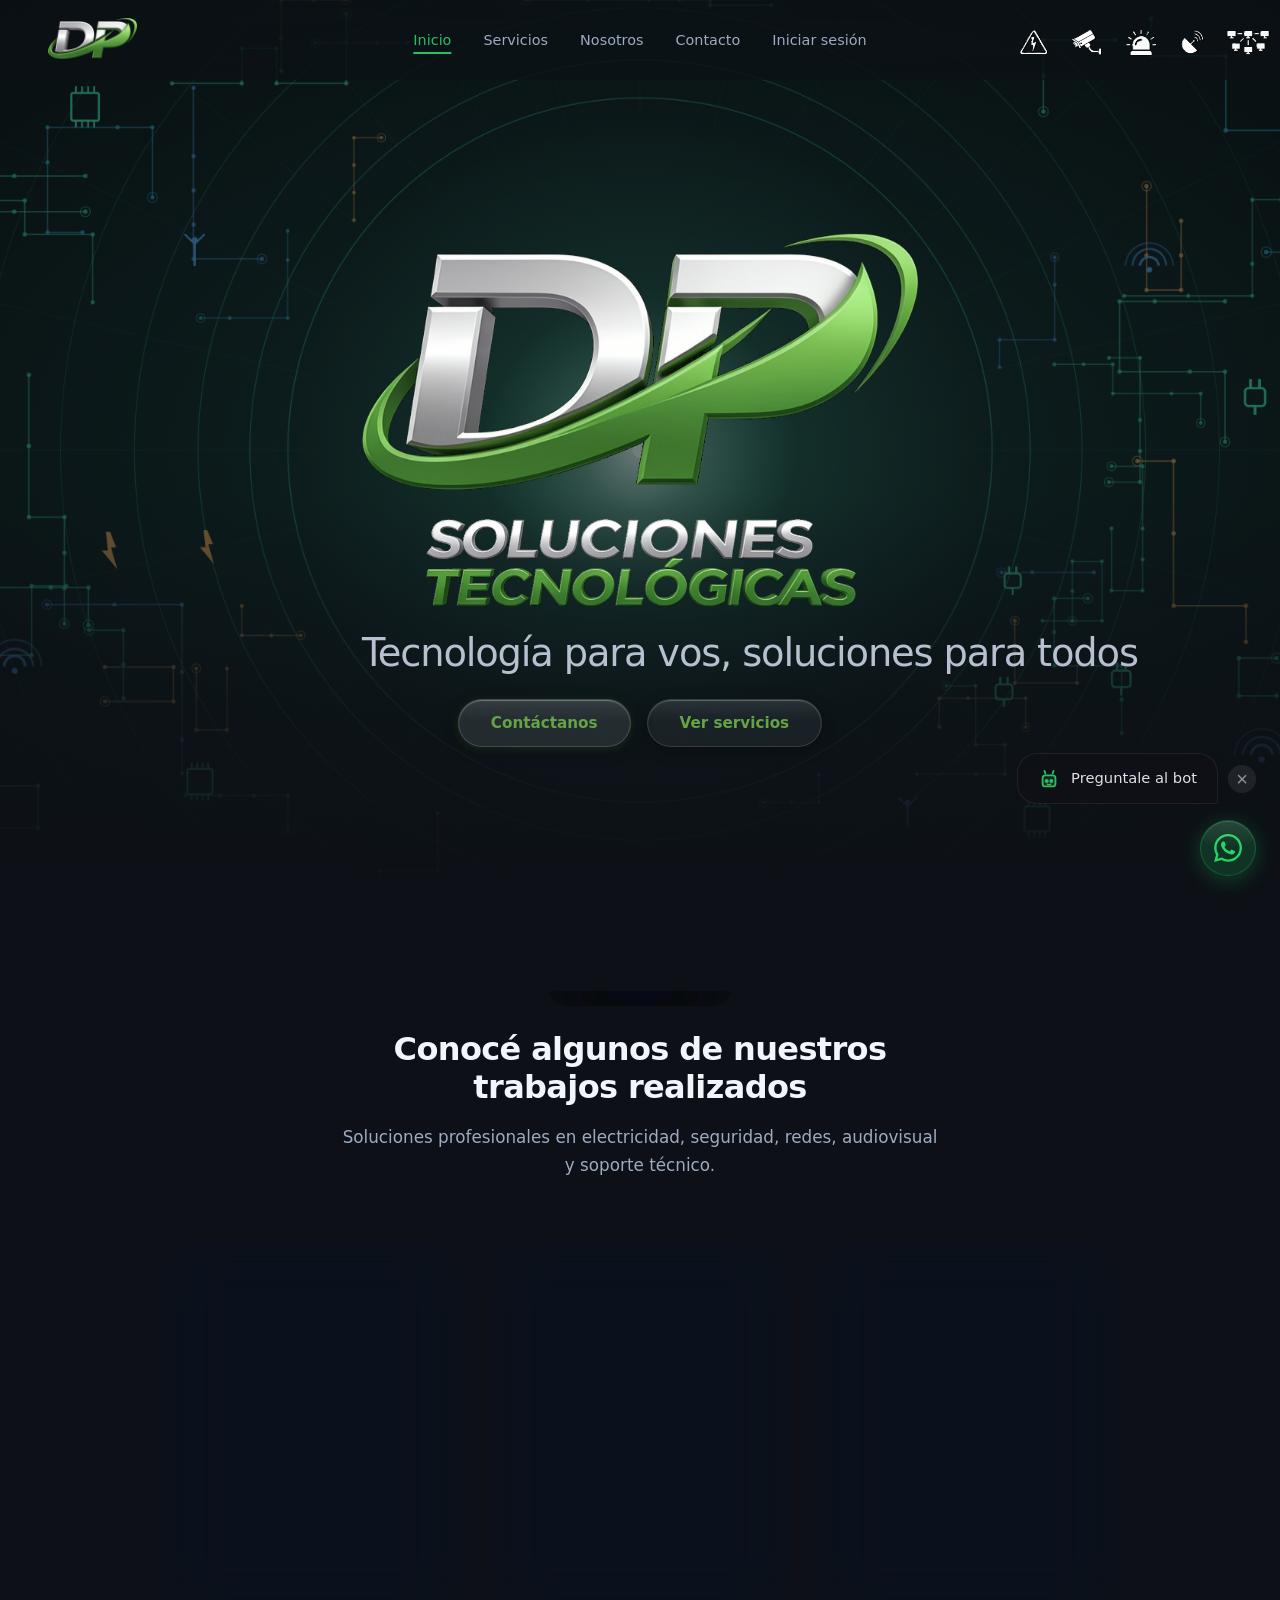
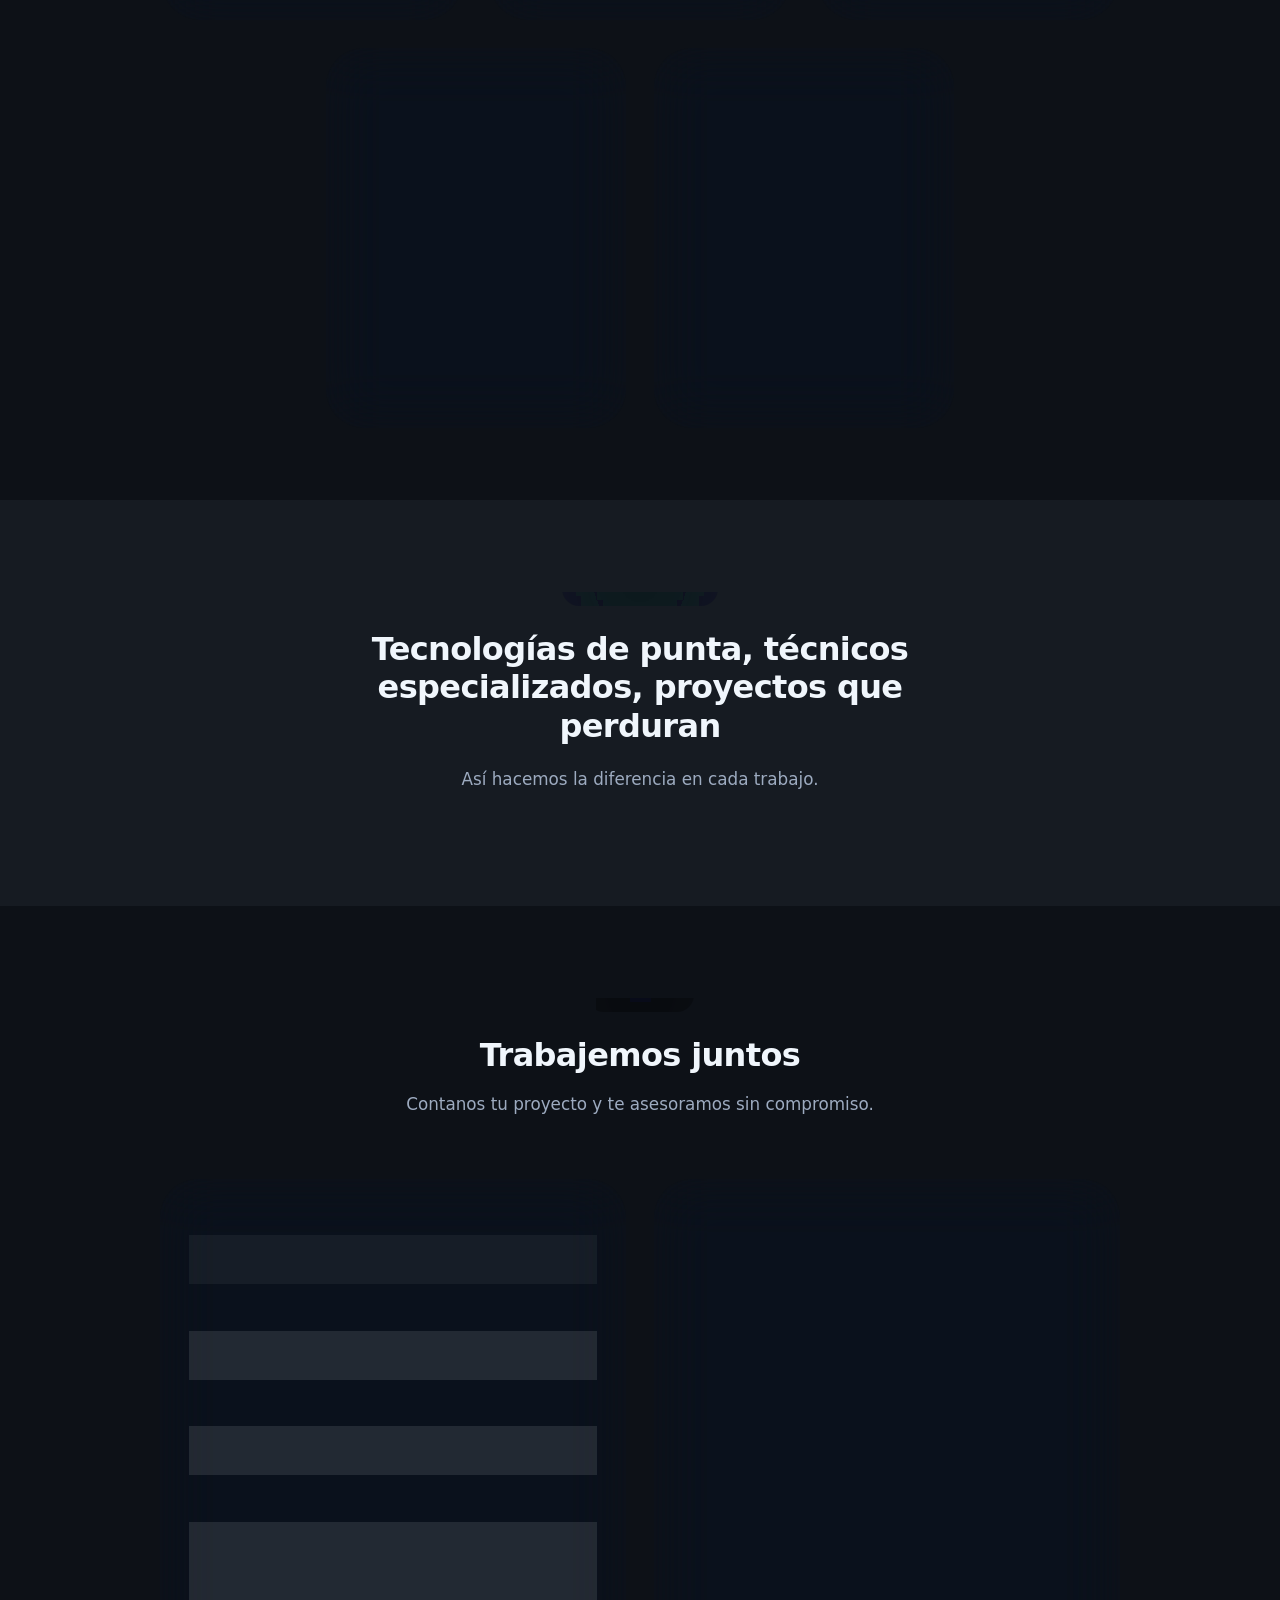
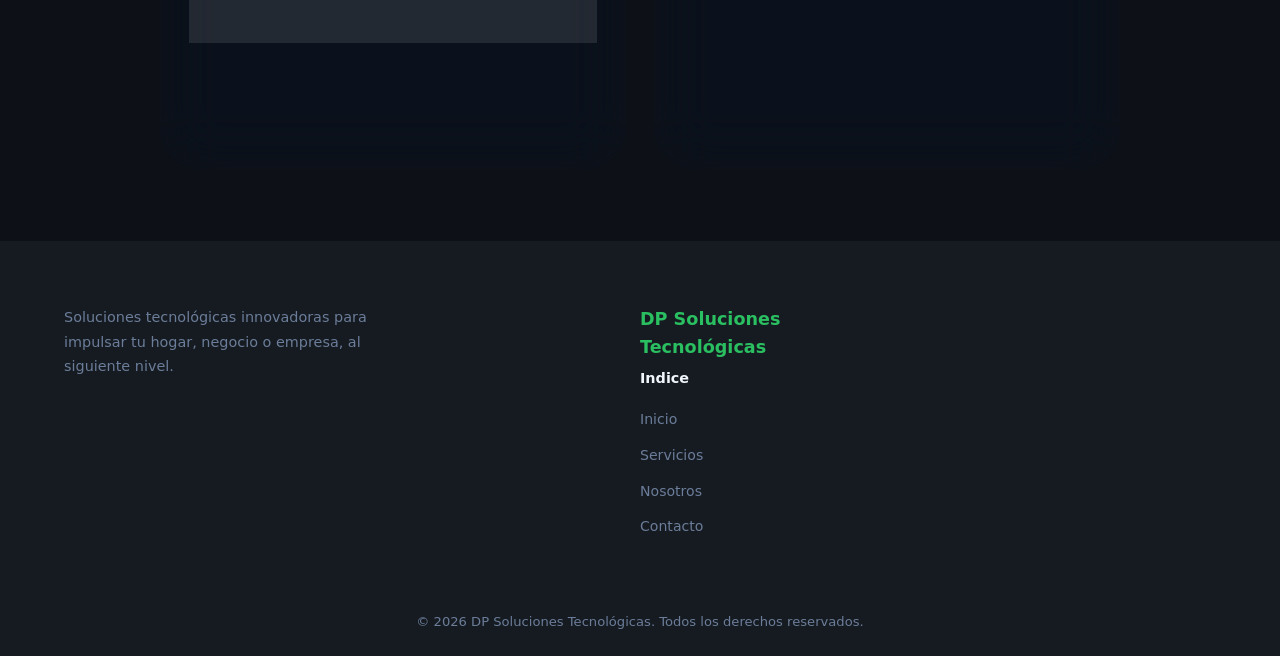
==== commit e6a21e28: "css v5 cache bust" ====
--- a/index.html
+++ b/index.html
@@ -9,7 +9,7 @@
     <meta property="og:description" content="DP Soltec - Soluciones tecnológicas para consumidores, pequeñas y grandes empresas">
     <meta property="og:image" content="https://dpsoltec.com/assets/preview_darkgreen_centrado.png">
     <meta property="og:type" content="website">
-    <link rel="stylesheet" href="css/styles.css?v=4">
+    <link rel="stylesheet" href="css/styles.css?v=5">
     <link rel="icon" type="image/png" href="assets/favicon-cuadrado.png" sizes="32x32">
     <link rel="preconnect" href="https://fonts.googleapis.com">
     <link rel="preconnect" href="https://fonts.gstatic.com" crossorigin>
--- a/css/styles.css
+++ b/css/styles.css
@@ -282,6 +282,8 @@
 .nav-item-account {
   position: relative;
   list-style: none;
+  display: inline-flex;
+  align-items: center;
 }
 .nav-account-btn {
   background: none;
@@ -348,14 +350,17 @@
 }
 @media (max-width: 968px) {
   .account-menu {
-    position: static;
-    min-width: 0;
-    margin-top: 6px;
-    transform: none;
-    display: none;
+    position: absolute;
+    top: calc(100% + 8px);
+    left: 50%;
+    right: auto;
+    transform: translateX(-50%);
+    min-width: 170px;
   }
   .nav-item-account.open .account-menu {
     display: block;
+    opacity: 1;
+    visibility: visible;
   }
 }
 
@@ -1723,10 +1728,10 @@
   .hero-title {
     font-size: clamp(1.1rem, 4vw, 1.4rem);
     margin-bottom: 10px;
-    white-space: normal;
+    white-space: nowrap;
   }
   .hero-title br {
-    display: block;
+    display: none;
   }
   .hero-description {
     font-size: 0.75rem;
@@ -1870,12 +1875,12 @@
   }
 
   .hero-title {
-    font-size: 1.05rem;
+    font-size: 0.8rem;
     line-height: 1.3;
-    white-space: normal;
+    white-space: nowrap;
   }
   .hero-title br {
-    display: block;
+    display: none;
   }
 
   .hero-description {
@@ -2054,12 +2059,12 @@
   }
 
   .hero-title {
-    font-size: 0.95rem;
+    font-size: 0.72rem;
     line-height: 1.3;
-    white-space: normal;
+    white-space: nowrap;
   }
   .hero-title br {
-    display: block;
+    display: none;
   }
 
   .stats {
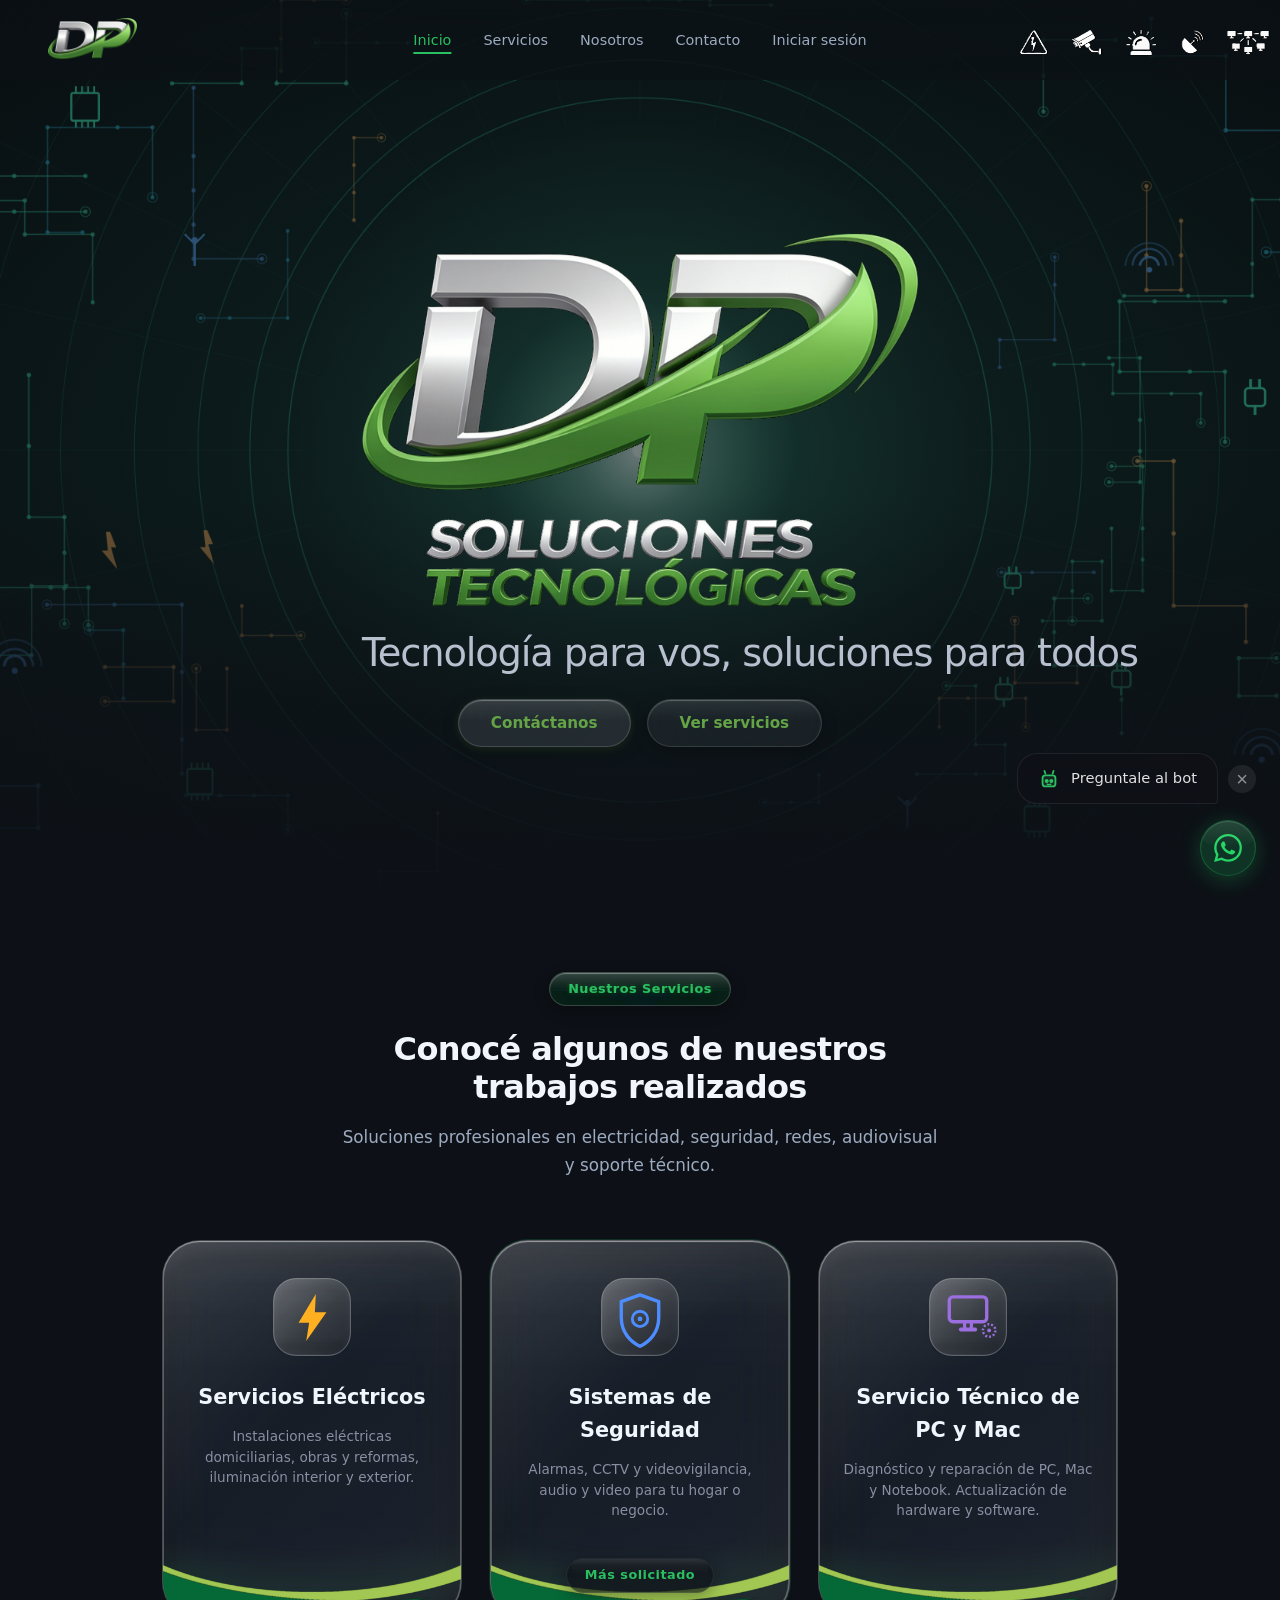
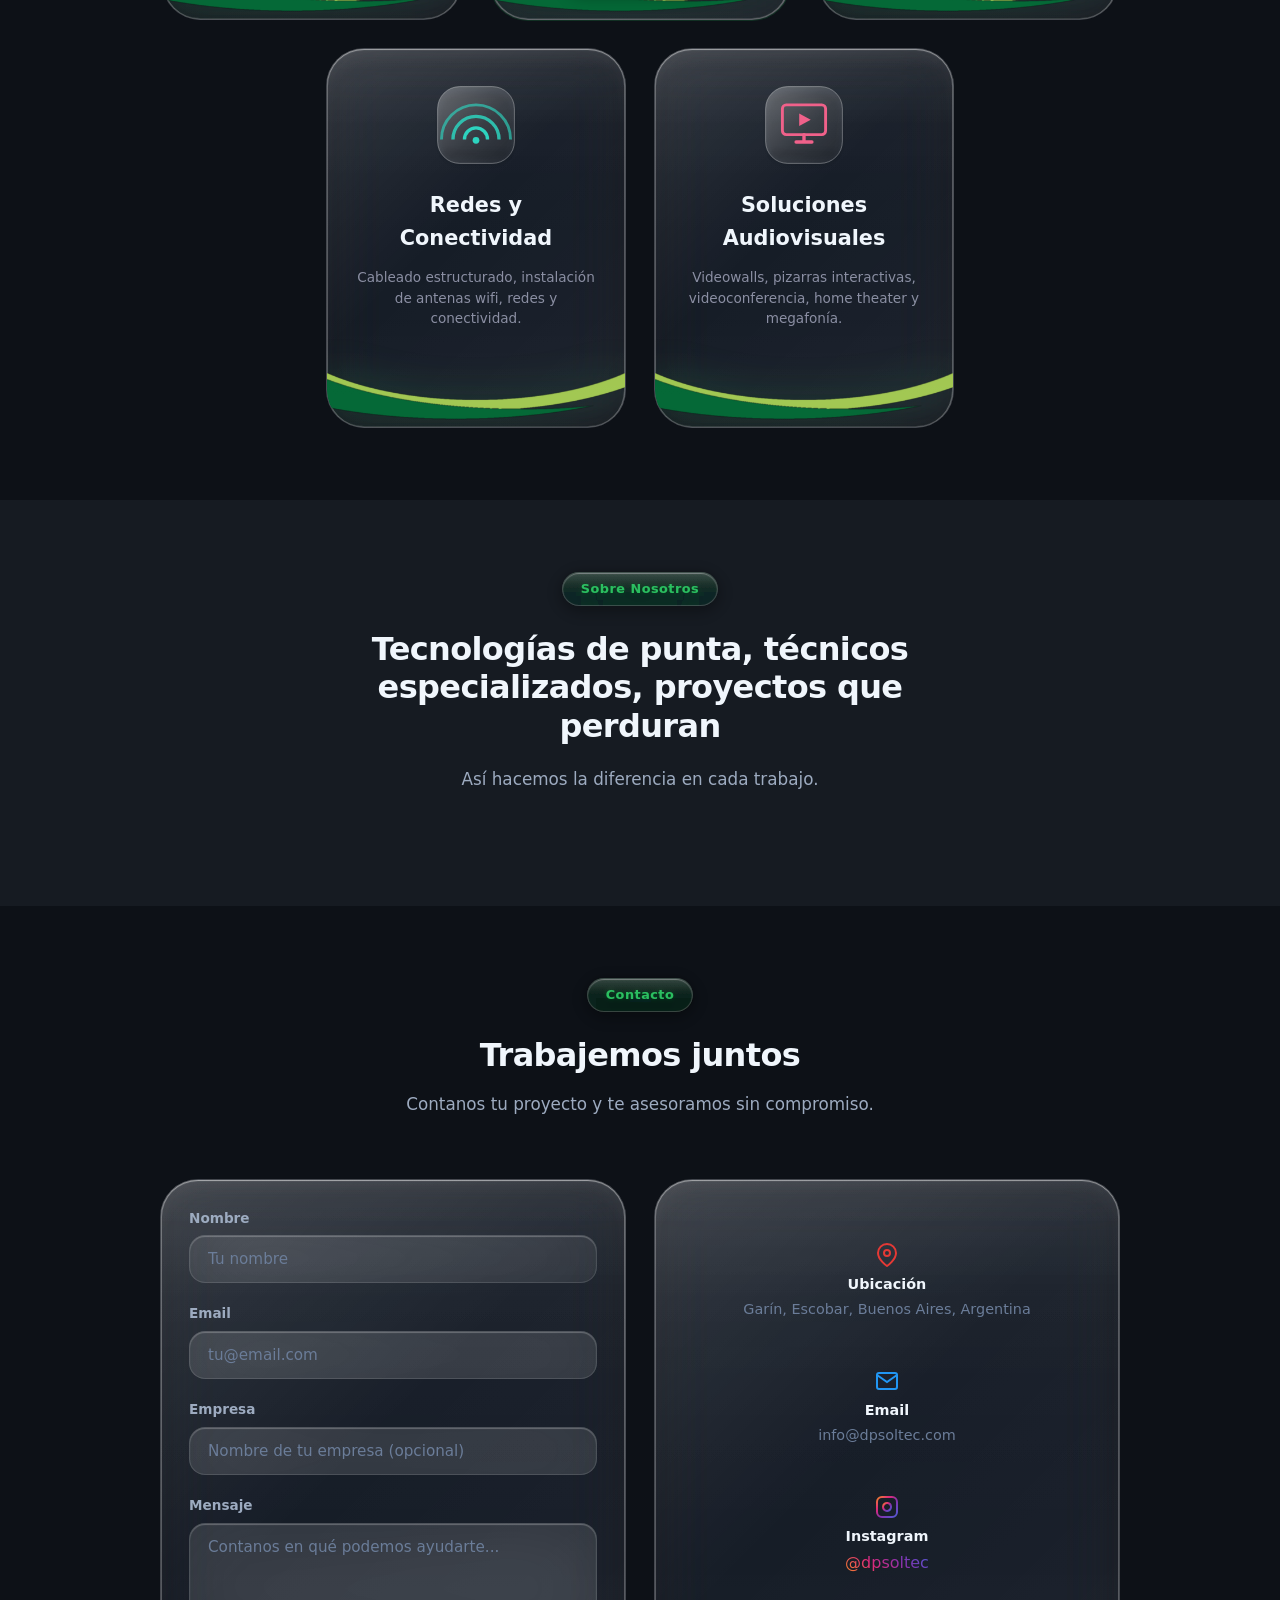
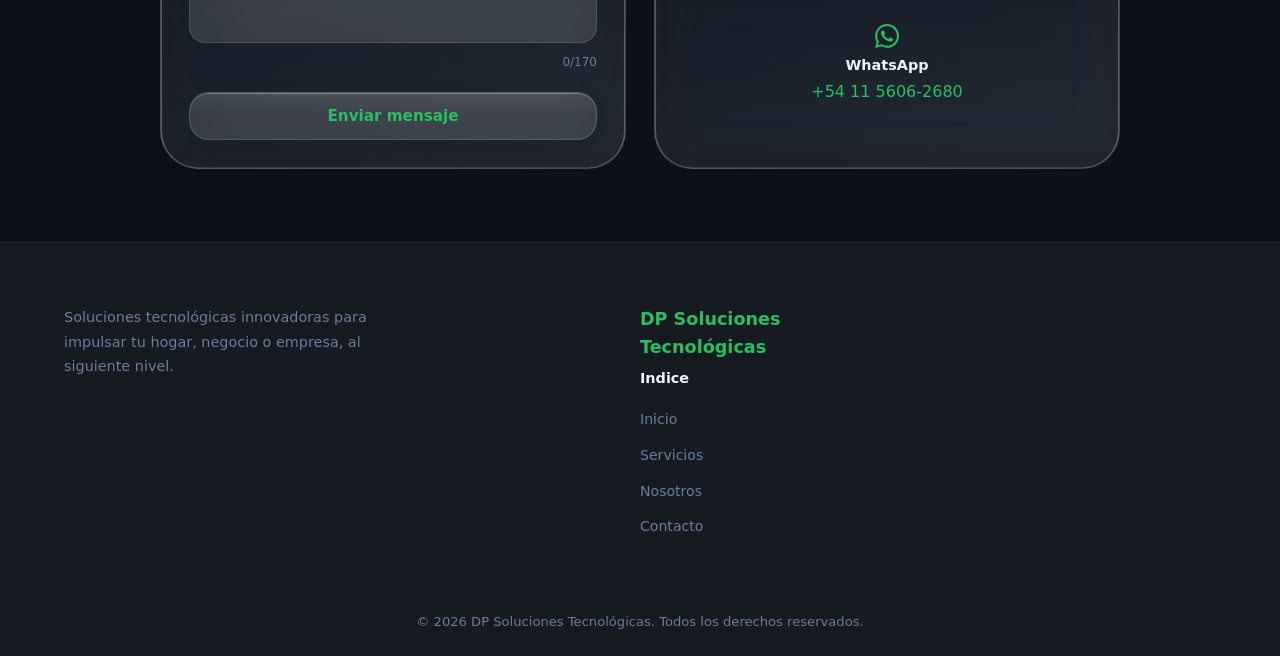
==== commit bccb547b: "account submenu constrained within nav pill + css v7" ====
--- a/index.html
+++ b/index.html
@@ -9,7 +9,7 @@
     <meta property="og:description" content="DP Soltec - Soluciones tecnológicas para consumidores, pequeñas y grandes empresas">
     <meta property="og:image" content="https://dpsoltec.com/assets/preview_darkgreen_centrado.png">
     <meta property="og:type" content="website">
-    <link rel="stylesheet" href="css/styles.css?v=5">
+    <link rel="stylesheet" href="css/styles.css?v=7">
     <link rel="icon" type="image/png" href="assets/favicon-cuadrado.png" sizes="32x32">
     <link rel="preconnect" href="https://fonts.googleapis.com">
     <link rel="preconnect" href="https://fonts.gstatic.com" crossorigin>
--- a/css/styles.css
+++ b/css/styles.css
@@ -349,18 +349,23 @@
   color: #ffffff;
 }
 @media (max-width: 968px) {
+  .nav-item-account {
+    position: static;
+  }
   .account-menu {
     position: absolute;
-    top: calc(100% + 8px);
-    left: 50%;
-    right: auto;
-    transform: translateX(-50%);
-    min-width: 170px;
+    top: calc(100% + 10px);
+    left: auto;
+    right: 8px;
+    transform: none;
+    min-width: 0;
+    max-width: calc(100% - 16px);
   }
   .nav-item-account.open .account-menu {
     display: block;
     opacity: 1;
     visibility: visible;
+    transform: none;
   }
 }
 
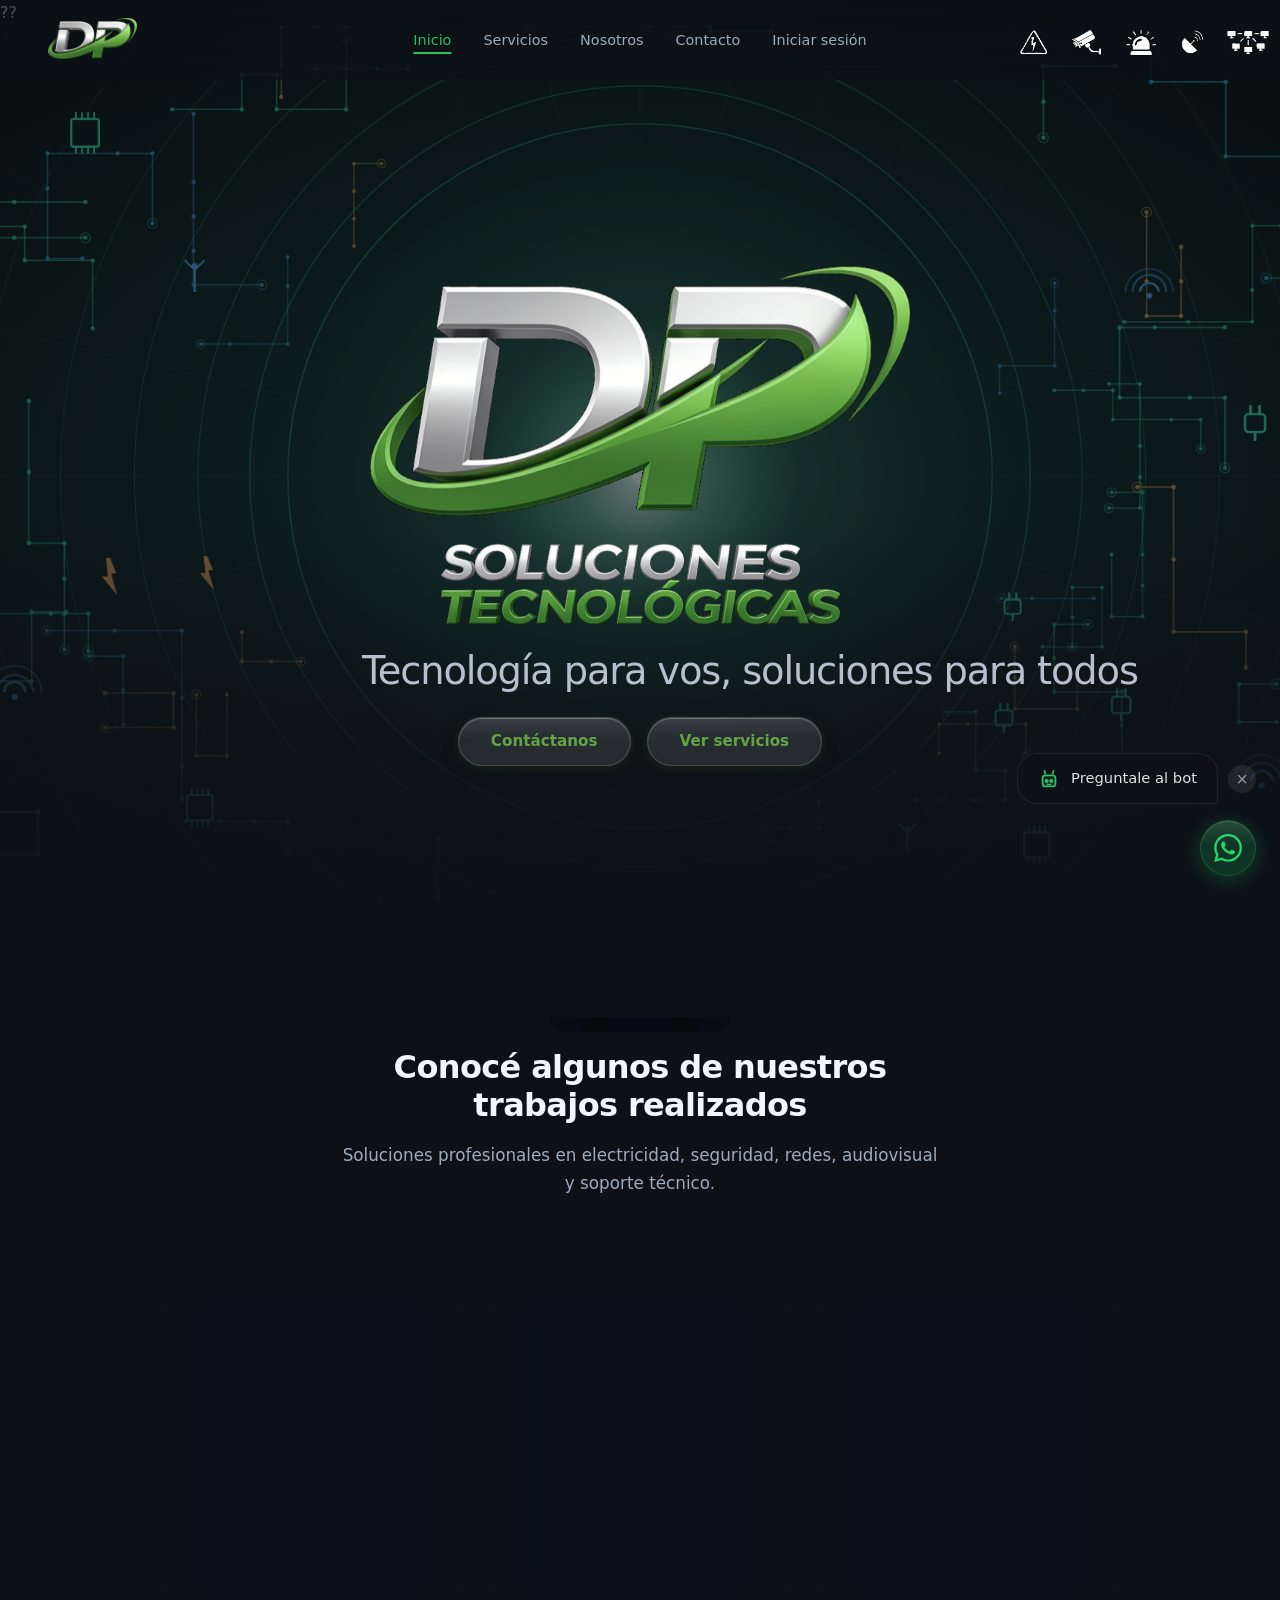
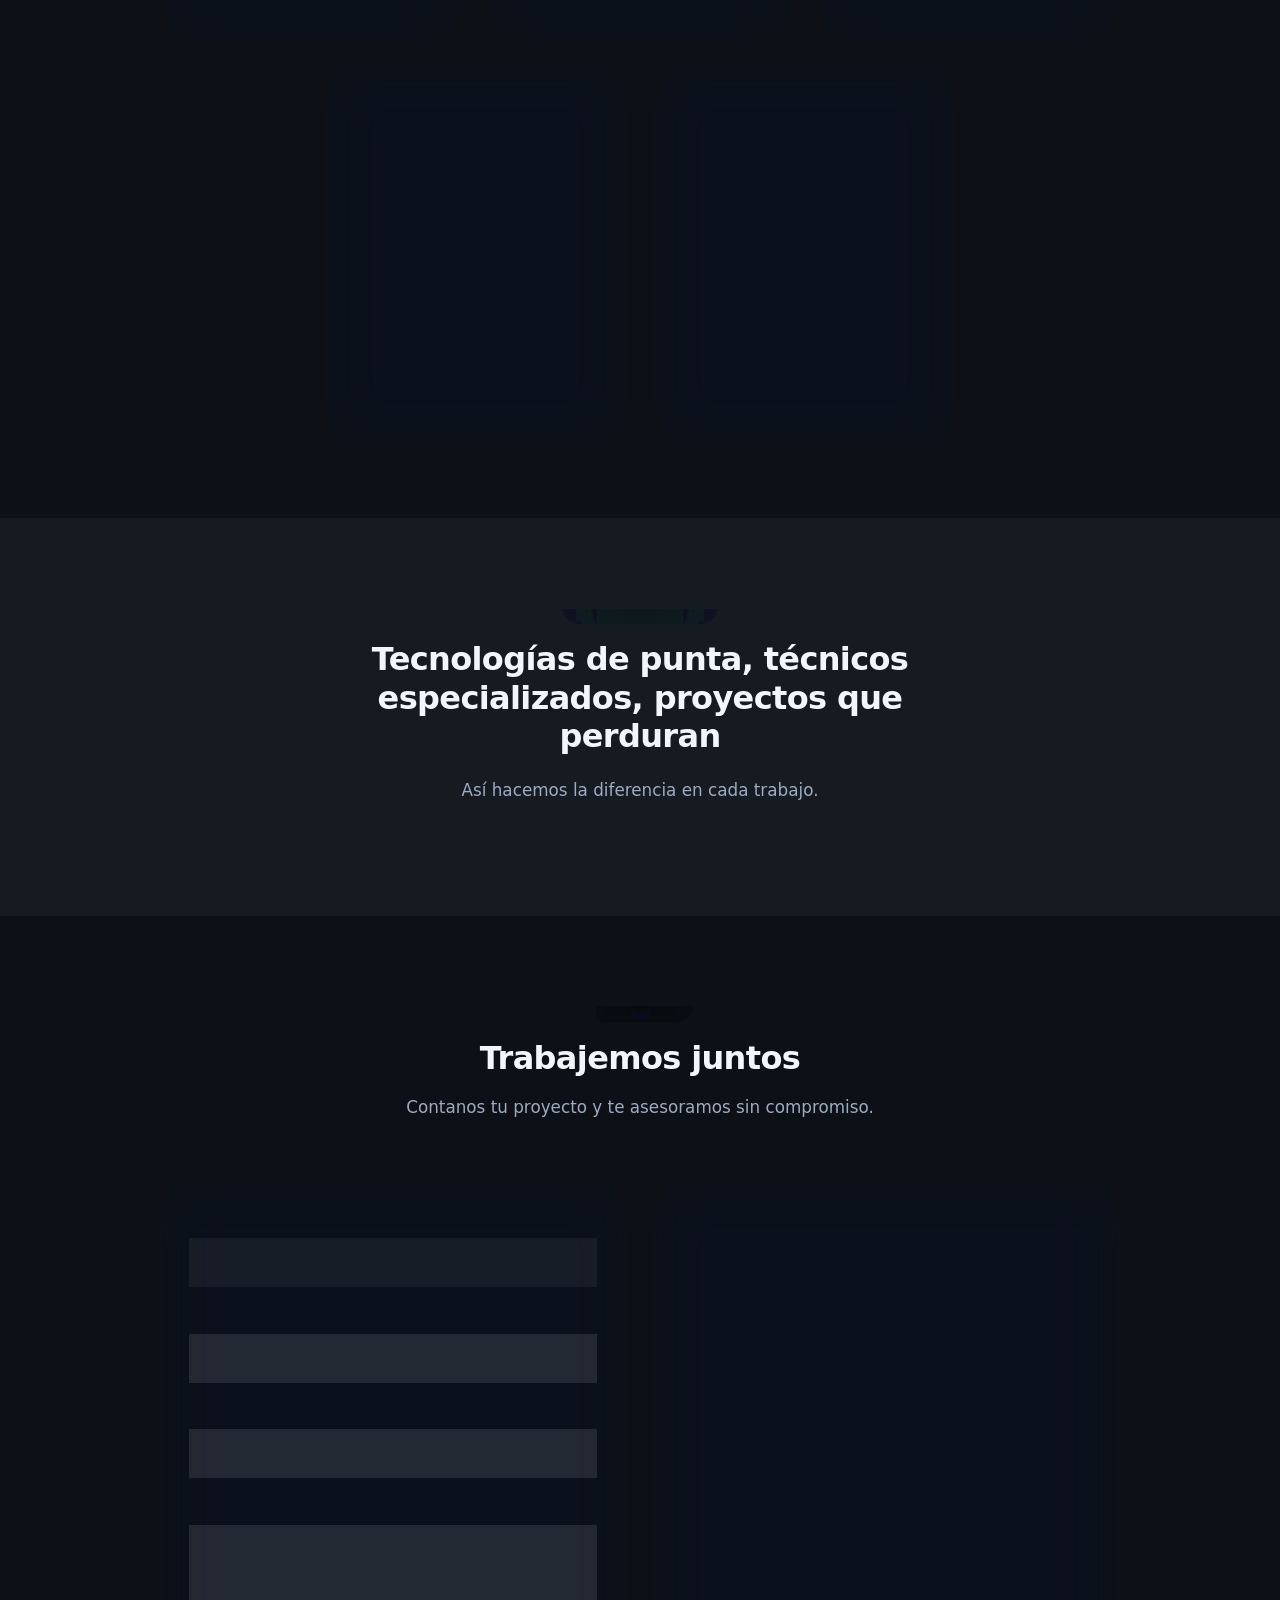
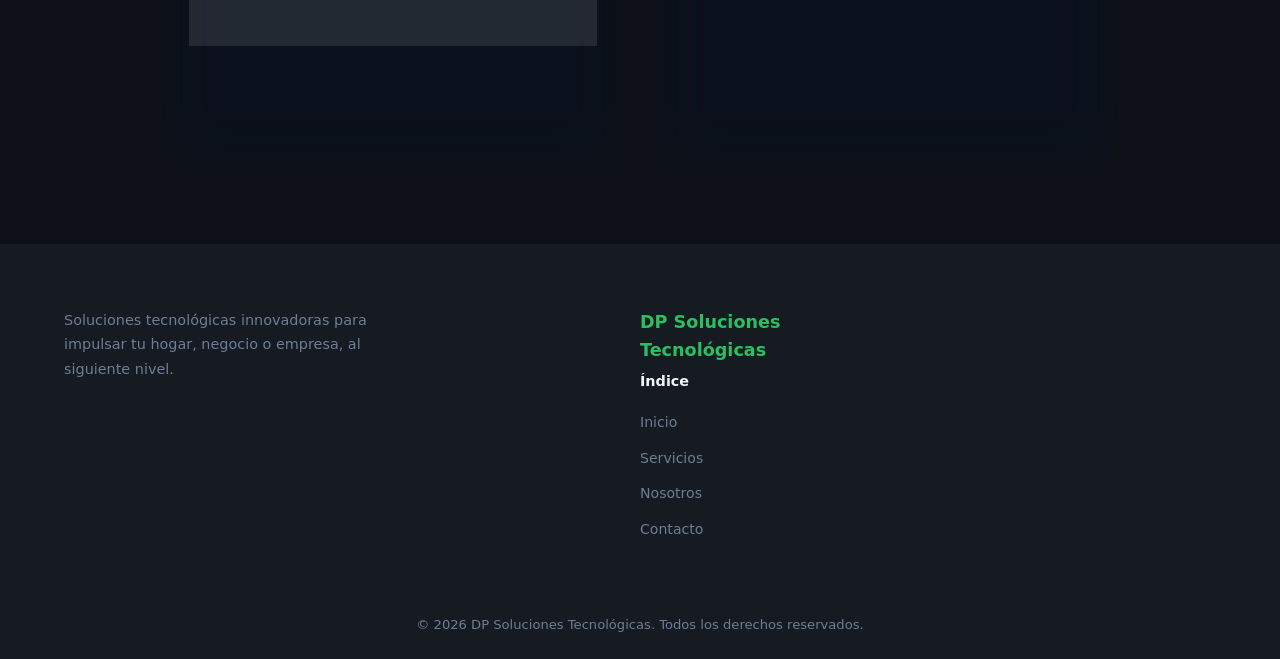
==== commit a7411d10: "fix: destello hero detras del logo + login card padding reducido + css v16" ====
--- a/index.html
+++ b/index.html
@@ -1,4 +1,4 @@
-<!DOCTYPE html>
+??<!DOCTYPE html>
 <html lang="es">
 <head>
     <meta charset="UTF-8">
@@ -9,7 +9,7 @@
     <meta property="og:description" content="DP Soltec - Soluciones tecnológicas para consumidores, pequeñas y grandes empresas">
     <meta property="og:image" content="https://dpsoltec.com/assets/preview_darkgreen_centrado.png">
     <meta property="og:type" content="website">
-    <link rel="stylesheet" href="css/styles.css?v=7">
+    <link rel="stylesheet" href="css/styles.css?v=15">
     <link rel="icon" type="image/png" href="assets/favicon-cuadrado.png" sizes="32x32">
     <link rel="preconnect" href="https://fonts.googleapis.com">
     <link rel="preconnect" href="https://fonts.gstatic.com" crossorigin>
@@ -106,7 +106,25 @@
         <section id="inicio" class="hero">
             <div class="hero-bg"></div>
             <div class="container hero-content">
-                <span class="hero-badge"><img src="assets/LOGO OK.png" alt="DP Soltec" class="hero-logo"></span>
+                <span class="hero-badge">
+                    <div class="hero-logo-assembly">
+                        <img src="assets/LOGO OK.png" alt="DP Soltec" class="hero-logo frag frag-1">
+                        <img src="assets/LOGO OK.png" alt="" class="hero-logo frag frag-2">
+                        <img src="assets/LOGO OK.png" alt="" class="hero-logo frag frag-3">
+                        <img src="assets/LOGO OK.png" alt="" class="hero-logo frag frag-4">
+                        <img src="assets/LOGO OK.png" alt="" class="hero-logo frag frag-5">
+                        <img src="assets/LOGO OK.png" alt="" class="hero-logo frag frag-6">
+                        <img src="assets/LOGO OK.png" alt="DP Soltec" class="hero-logo hero-logo-final">
+                        <div class="impact-fx">
+                            <div class="impact-white"></div>
+                            <div class="impact-glow"></div>
+                            <div class="spark s1"></div><div class="spark s2"></div><div class="spark s3"></div>
+                            <div class="spark s4"></div><div class="spark s5"></div><div class="spark s6"></div>
+                            <div class="spark s7"></div><div class="spark s8"></div><div class="spark s9"></div>
+                            <div class="spark s10"></div><div class="spark s11"></div><div class="spark s12"></div>
+                        </div>
+                    </div>
+                </span>
                 <img src="assets/LGO TXT.png" alt="Soluciones Tecnológicas" class="hero-sublogo">
                 <h1 class="hero-title">Tecnología para vos, <br>soluciones para todos</h1>
                 <div class="hero-actions">
@@ -254,7 +272,7 @@
                 <p>Soluciones tecnológicas innovadoras para impulsar tu hogar, negocio o empresa, al siguiente nivel.</p>
             </div>
             <div class="footer-links">
-                <p class="footer-dpsoltec">DP Soluciones Tecnológicas</p><h4>Indice</h4>
+                <p class="footer-dpsoltec">DP Soluciones Tecnológicas</p><h4>Índice</h4>
                 <ul>
                     <li><a href="#inicio">Inicio</a></li>
                     <li><a href="#servicios">Servicios</a></li>
--- a/css/styles.css
+++ b/css/styles.css
@@ -474,49 +474,271 @@
 
 .hero-logo {
   display: block;
-  width: 600px;
+  width: 540px;
   max-width: 100%;
   height: auto;
   position: relative;
   z-index: 1;
-  animation: logo-from-back 1.2s cubic-bezier(0.16, 1, 0.3, 1) both;
-}
-@keyframes logo-from-back {
-  from {
-    transform: scale(0.55);
-    opacity: 0;
-    filter: blur(10px);
-  }
-  to {
-    transform: scale(1);
-    opacity: 1;
-    filter: blur(0);
-  }
+}
+
+.hero-logo-assembly {
+  position: relative;
+  display: inline-block;
+  width: 540px;
+  max-width: 100%;
+}
+
+.hero-logo-assembly .frag {
+  position: absolute;
+  top: 0;
+  left: 0;
+  width: 100%;
+  height: 100%;
+  z-index: 1;
+  animation-fill-mode: both;
+  will-change: transform, opacity, filter;
+}
+
+.hero-logo-assembly .frag-1 {
+  clip-path: polygon(0 0, 33.33% 0, 33.33% 50%, 0 50%);
+  animation: frag-in 0.9s cubic-bezier(0.22, 1, 0.36, 1) 0s both;
+}
+.hero-logo-assembly .frag-2 {
+  clip-path: polygon(33.33% 0, 66.66% 0, 66.66% 50%, 33.33% 50%);
+  animation: frag-in 0.9s cubic-bezier(0.22, 1, 0.36, 1) 0.04s both;
+}
+.hero-logo-assembly .frag-3 {
+  clip-path: polygon(66.66% 0, 100% 0, 100% 50%, 66.66% 50%);
+  animation: frag-in 0.9s cubic-bezier(0.22, 1, 0.36, 1) 0.08s both;
+}
+.hero-logo-assembly .frag-4 {
+  clip-path: polygon(0 50%, 33.33% 50%, 33.33% 100%, 0 100%);
+  animation: frag-in 0.9s cubic-bezier(0.22, 1, 0.36, 1) 0.02s both;
+}
+.hero-logo-assembly .frag-5 {
+  clip-path: polygon(33.33% 50%, 66.66% 50%, 66.66% 100%, 33.33% 100%);
+  animation: frag-in 0.9s cubic-bezier(0.22, 1, 0.36, 1) 0.06s both;
+}
+.hero-logo-assembly .frag-6 {
+  clip-path: polygon(66.66% 50%, 100% 50%, 100% 100%, 66.66% 100%);
+  animation: frag-in 0.9s cubic-bezier(0.22, 1, 0.36, 1) 0.10s both;
+}
+
+/* All fragments converge to exact position, no bounce overlap */
+@keyframes frag-in {
+  0%   { transform: translate(-320px, -220px) rotate(-35deg) scale(0.3); opacity: 0; filter: blur(14px); }
+  15%  { opacity: 0.8; }
+  50%  { filter: blur(0); }
+  75%  { transform: translate(0, 0) rotate(0deg) scale(1.01); }
+  85%  { transform: translate(0, 0) rotate(0deg) scale(0.995); }
+  100% { transform: translate(0, 0) rotate(0deg) scale(1); opacity: 1; filter: blur(0); }
+}
+
+/* Each fragment uses its own direction */
+.hero-logo-assembly .frag-1 { animation-name: frag-in-tl; }
+.hero-logo-assembly .frag-2 { animation-name: frag-in-tc; }
+.hero-logo-assembly .frag-3 { animation-name: frag-in-tr; }
+.hero-logo-assembly .frag-4 { animation-name: frag-in-bl; }
+.hero-logo-assembly .frag-5 { animation-name: frag-in-bc; }
+.hero-logo-assembly .frag-6 { animation-name: frag-in-br; }
+
+@keyframes frag-in-tl {
+  0%   { transform: translate(-320px, -220px) rotate(-35deg) scale(0.3); opacity: 0; filter: blur(14px); }
+  15%  { opacity: 0.8; }
+  50%  { filter: blur(0); }
+  75%  { transform: translate(0, 0) rotate(0) scale(1.01); }
+  85%  { transform: translate(0, 0) rotate(0) scale(0.995); }
+  100% { transform: translate(0, 0) rotate(0) scale(1); opacity: 1; filter: blur(0); }
+}
+@keyframes frag-in-tc {
+  0%   { transform: translate(30px, -350px) rotate(20deg) scale(0.25); opacity: 0; filter: blur(14px); }
+  15%  { opacity: 0.8; }
+  50%  { filter: blur(0); }
+  75%  { transform: translate(0, 0) rotate(0) scale(1.01); }
+  85%  { transform: translate(0, 0) rotate(0) scale(0.995); }
+  100% { transform: translate(0, 0) rotate(0) scale(1); opacity: 1; filter: blur(0); }
+}
+@keyframes frag-in-tr {
+  0%   { transform: translate(320px, -200px) rotate(40deg) scale(0.3); opacity: 0; filter: blur(14px); }
+  15%  { opacity: 0.8; }
+  50%  { filter: blur(0); }
+  75%  { transform: translate(0, 0) rotate(0) scale(1.01); }
+  85%  { transform: translate(0, 0) rotate(0) scale(0.995); }
+  100% { transform: translate(0, 0) rotate(0) scale(1); opacity: 1; filter: blur(0); }
+}
+@keyframes frag-in-bl {
+  0%   { transform: translate(-350px, 200px) rotate(30deg) scale(0.25); opacity: 0; filter: blur(14px); }
+  15%  { opacity: 0.8; }
+  50%  { filter: blur(0); }
+  75%  { transform: translate(0, 0) rotate(0) scale(1.01); }
+  85%  { transform: translate(0, 0) rotate(0) scale(0.995); }
+  100% { transform: translate(0, 0) rotate(0) scale(1); opacity: 1; filter: blur(0); }
+}
+@keyframes frag-in-bc {
+  0%   { transform: translate(20px, 320px) rotate(-25deg) scale(0.25); opacity: 0; filter: blur(14px); }
+  15%  { opacity: 0.8; }
+  50%  { filter: blur(0); }
+  75%  { transform: translate(0, 0) rotate(0) scale(1.01); }
+  85%  { transform: translate(0, 0) rotate(0) scale(0.995); }
+  100% { transform: translate(0, 0) rotate(0) scale(1); opacity: 1; filter: blur(0); }
+}
+@keyframes frag-in-br {
+  0%   { transform: translate(350px, 220px) rotate(-40deg) scale(0.3); opacity: 0; filter: blur(14px); }
+  15%  { opacity: 0.8; }
+  50%  { filter: blur(0); }
+  75%  { transform: translate(0, 0) rotate(0) scale(1.01); }
+  85%  { transform: translate(0, 0) rotate(0) scale(0.995); }
+  100% { transform: translate(0, 0) rotate(0) scale(1); opacity: 1; filter: blur(0); }
+}
+
+.hero-logo-final {
+  position: relative;
+  opacity: 0;
+  animation: logo-reveal 0.35s ease 0.92s both;
+}
+@keyframes logo-reveal {
+  from { opacity: 0; filter: brightness(2.5); }
+  to { opacity: 1; filter: brightness(1); }
+}
+
+/* ---- SCREEN SHAKE on impact ---- */
+.hero.shake-active {
+  animation: screen-shake 0.45s ease-out 0.92s both;
+}
+@keyframes screen-shake {
+  0%  { transform: translate(0, 0); }
+  8%  { transform: translate(-5px, 4px); }
+  16% { transform: translate(6px, -5px); }
+  24% { transform: translate(-4px, 6px); }
+  32% { transform: translate(5px, -3px); }
+  40% { transform: translate(-3px, 4px); }
+  48% { transform: translate(3px, -2px); }
+  56% { transform: translate(-2px, 3px); }
+  64% { transform: translate(2px, -1px); }
+  72% { transform: translate(-1px, 2px); }
+  80% { transform: translate(1px, -1px); }
+  100%{ transform: translate(0, 0); }
+}
+
+/* ---- IMPACT FX (natural, not artificial) ---- */
+.impact-fx {
+  position: absolute;
+  top: 0; left: 0; right: 0; bottom: 0;
+  pointer-events: none;
+  z-index: -1;
+}
+
+/* Brief white flash — like a camera flash, very fast */
+.impact-white {
+  position: absolute;
+  top: 0; left: 0; right: 0; bottom: 0;
+  background: rgba(255, 255, 255, 0);
+  animation: white-flash 0.15s ease-out 0.92s both;
+}
+
+/* Soft glow from center — warm green-white, fades naturally */
+.impact-glow {
+  position: absolute;
+  top: 50%; left: 50%;
+  width: 80%; height: 80%;
+  transform: translate(-50%, -50%);
+  border-radius: 50%;
+  background: radial-gradient(circle, rgba(180, 255, 140, 0.6) 0%, rgba(100, 200, 70, 0.2) 30%, transparent 60%);
+  opacity: 0;
+  animation: glow-pulse 0.5s ease-out 0.92s both;
+}
+
+/* Sparks — small dots with natural fade, varying distances */
+.spark {
+  position: absolute;
+  top: 50%; left: 50%;
+  width: 3px; height: 3px;
+  border-radius: 50%;
+  background: #fff;
+  opacity: 0;
+  will-change: transform, opacity;
+}
+.spark::after {
+  content: '';
+  position: absolute;
+  top: 50%; left: 50%;
+  width: 6px; height: 6px;
+  transform: translate(-50%, -50%);
+  border-radius: 50%;
+  background: rgba(200, 255, 160, 0.4);
+  filter: blur(2px);
+}
+
+@keyframes white-flash {
+  0%   { opacity: 0; }
+  15%  { opacity: 0.9; }
+  100% { opacity: 0; }
+}
+@keyframes glow-pulse {
+  0%   { opacity: 0; transform: translate(-50%, -50%) scale(0.5); }
+  25%  { opacity: 0.8; transform: translate(-50%, -50%) scale(1); }
+  100% { opacity: 0; transform: translate(-50%, -50%) scale(1.3); }
+}
+
+/* Each spark: unique direction, speed, distance, delay */
+.s1  { animation: spark-go 0.5s ease-out 0.92s both; --dx: -90px;  --dy: -70px;  --ds: 0.8; }
+.s2  { animation: spark-go 0.55s ease-out 0.93s both; --dx: 50px;  --dy: -100px; --ds: 0.6; }
+.s3  { animation: spark-go 0.48s ease-out 0.92s both; --dx: 110px; --dy: -40px;  --ds: 1; }
+.s4  { animation: spark-go 0.52s ease-out 0.94s both; --dx: -120px; --dy: 30px;  --ds: 0.7; }
+.s5  { animation: spark-go 0.5s ease-out 0.92s both; --dx: 100px; --dy: 80px;   --ds: 0.9; }
+.s6  { animation: spark-go 0.53s ease-out 0.93s both; --dx: -40px; --dy: 110px;  --ds: 0.5; }
+.s7  { animation: spark-go 0.47s ease-out 0.93s both; --dx: 80px;  --dy: -110px; --ds: 0.8; }
+.s8  { animation: spark-go 0.56s ease-out 0.92s both; --dx: -100px; --dy: -20px; --ds: 0.6; }
+.s9  { animation: spark-go 0.5s ease-out 0.94s both; --dx: 30px;  --dy: 90px;   --ds: 0.7; }
+.s10 { animation: spark-go 0.51s ease-out 0.92s both; --dx: -70px; --dy: 80px;   --ds: 1; }
+.s11 { animation: spark-go 0.49s ease-out 0.93s both; --dx: 120px; --dy: 20px;   --ds: 0.5; }
+.s12 { animation: spark-go 0.54s ease-out 0.93s both; --dx: -60px; --dy: -90px;  --ds: 0.9; }
+
+@keyframes spark-go {
+  0%   { transform: translate(0, 0) scale(var(--ds)); opacity: 1; }
+  30%  { opacity: 0.8; }
+  100% { transform: translate(var(--dx), var(--dy)) scale(0); opacity: 0; }
 }
 
 .hero-sublogo {
   display: block;
-  width: 460px;
+  width: 414px;
   max-width: 80%;
   height: auto;
   margin: 0 auto 24px;
   position: relative;
   z-index: 1;
-  animation: logo-from-back 1.2s cubic-bezier(0.16, 1, 0.3, 1) both;
+  animation: sublogo-in 0.7s cubic-bezier(0.22, 1, 0.36, 1) 1.15s both;
+}
+@keyframes sublogo-in {
+  from { opacity: 0; transform: translateY(15px); filter: blur(4px); }
+  to { opacity: 1; transform: translateY(0); filter: blur(0); }
 }
 
 /* ---------- Hero Text ---------- */
 .hero-title {
-  font-size: clamp(1.1rem, 2.4vw, 1.6rem);
+  font-size: clamp(0.99rem, 2.16vw, 1.44rem);
   font-weight: 300;
   color: #b8c0cf;
   line-height: 1.15;
   margin-bottom: 24px;
   letter-spacing: -0.03em;
   white-space: nowrap;
+  animation: hero-text-in 0.6s cubic-bezier(0.22, 1, 0.36, 1) 1.25s both;
 }
 .hero-title br {
   display: none;
+}
+.hero-actions {
+  display: flex;
+  gap: 16px;
+  justify-content: center;
+  flex-wrap: wrap;
+  animation: hero-text-in 0.6s cubic-bezier(0.22, 1, 0.36, 1) 1.4s both;
+}
+@keyframes hero-text-in {
+  from { opacity: 0; transform: translateY(12px); }
+  to { opacity: 1; transform: translateY(0); }
 }
 
 .hero-description {
@@ -525,13 +747,6 @@
   max-width: 560px;
   margin: 0 auto 36px;
   line-height: 1.7;
-}
-
-.hero-actions {
-  display: flex;
-  gap: 16px;
-  justify-content: center;
-  flex-wrap: wrap;
 }
 
 /* Hero buttons in logo green */
@@ -552,11 +767,21 @@
 }
 .hero-actions .btn-outline {
   color: #64a446;
+  background: rgba(255, 255, 255, 0.10);
+  border: 1px solid rgba(255, 255, 255, 0.15);
+  box-shadow:
+    inset 0 1px 1px rgba(255, 255, 255, 0.25),
+    0 4px 16px rgba(0, 0, 0, 0.3),
+    0 2px 8px rgba(85, 138, 64, 0.25);
 }
 .hero-actions .btn-outline:hover {
   color: #7cc455;
   border-color: rgba(85, 138, 64, 0.45);
   transform: none;
+  box-shadow:
+    inset 0 1.5px 1.5px rgba(255, 255, 255, 0.3),
+    0 6px 24px rgba(0, 0, 0, 0.35),
+    0 2px 12px rgba(85, 138, 64, 0.35);
 }
 .hero-actions .btn:active {
   transform: none;
@@ -1722,16 +1947,19 @@
     margin-bottom: 6px;
   }
   .hero-logo {
-    width: 240px;
+    width: 216px;
     height: auto;
   }
+  .hero-logo-assembly {
+    width: 216px;
+  }
   .hero-sublogo {
-    width: 198px;
+    width: 178px;
     margin-bottom: 16px;
   }
 
   .hero-title {
-    font-size: clamp(1.1rem, 4vw, 1.4rem);
+    font-size: clamp(0.99rem, 3.6vw, 1.26rem);
     margin-bottom: 10px;
     white-space: nowrap;
   }
@@ -1773,10 +2001,6 @@
     min-height: 300px;
   }
 
-  .subcard-grid {
-    grid-template-columns: 1fr;
-  }
-
   .card-body {
     padding: 24px 20px 56px;
   }
@@ -1871,16 +2095,19 @@
     margin-bottom: 6px;
   }
   .hero-logo {
-    width: 220px;
+    width: 198px;
     height: auto;
   }
+  .hero-logo-assembly {
+    width: 198px;
+  }
   .hero-sublogo {
-    width: 176px;
+    width: 158px;
     margin-bottom: 14px;
   }
 
   .hero-title {
-    font-size: 0.8rem;
+    font-size: 0.72rem;
     line-height: 1.3;
     white-space: nowrap;
   }
@@ -2047,11 +2274,14 @@
     margin-bottom: 6px;
   }
   .hero-logo {
-    width: 200px;
+    width: 180px;
     height: auto;
   }
+  .hero-logo-assembly {
+    width: 180px;
+  }
   .hero-sublogo {
-    width: 165px;
+    width: 149px;
     margin-bottom: 12px;
   }
   .top-nav .nav-list {
@@ -2064,7 +2294,7 @@
   }
 
   .hero-title {
-    font-size: 0.72rem;
+    font-size: 0.65rem;
     line-height: 1.3;
     white-space: nowrap;
   }
@@ -2491,5 +2721,28 @@
     font-size: 0.78rem;
     padding: 6px 12px;
   }
-}
-
+
+  .subcard-grid {
+    display: flex;
+    overflow-x: auto;
+    scroll-snap-type: x mandatory;
+    overscroll-behavior-x: none;
+    -webkit-overflow-scrolling: auto;
+    clip-path: inset(0);
+    gap: 16px;
+    scrollbar-width: none;
+    padding-bottom: 8px;
+  }
+  .subcard-grid::-webkit-scrollbar {
+    display: none;
+  }
+  .subcard-grid .subcard {
+    flex: 0 0 85%;
+    scroll-snap-align: center;
+    min-width: 0;
+  }
+  html, body {
+    overscroll-behavior: none;
+  }
+}
+
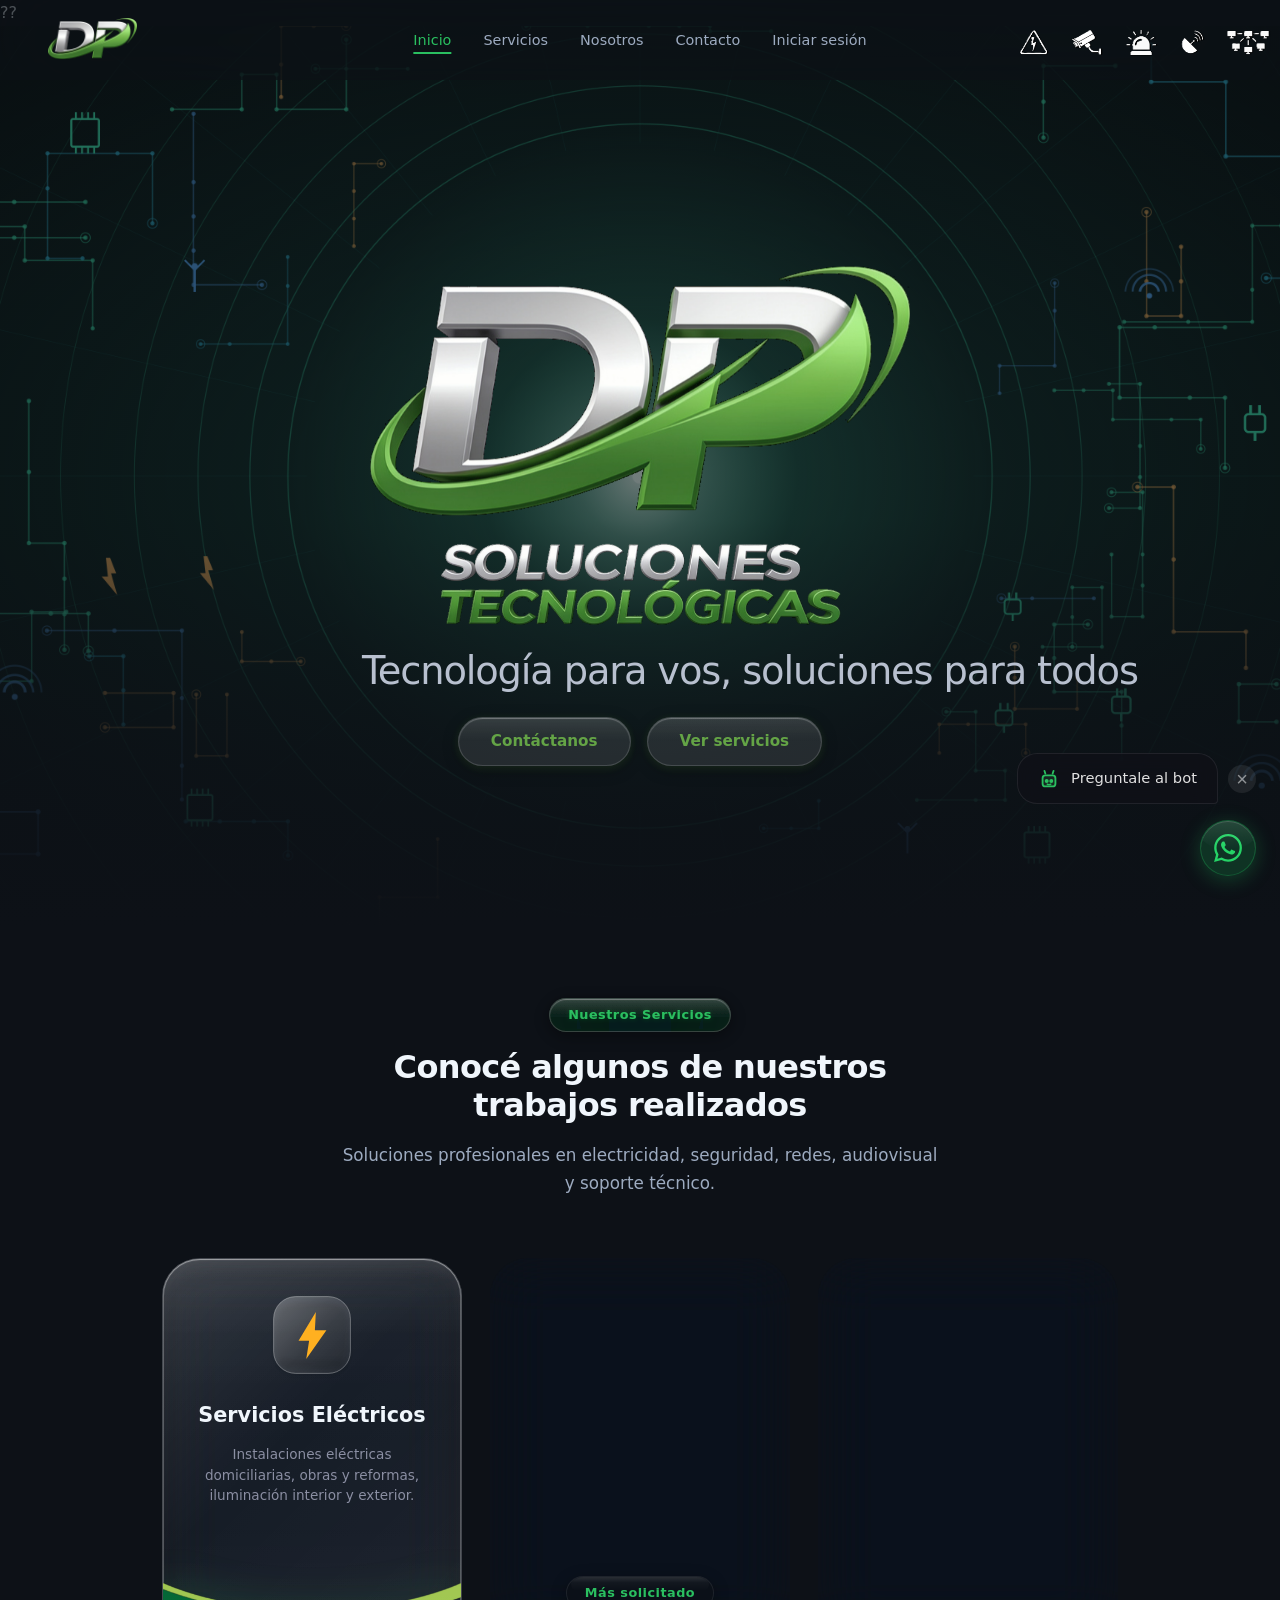
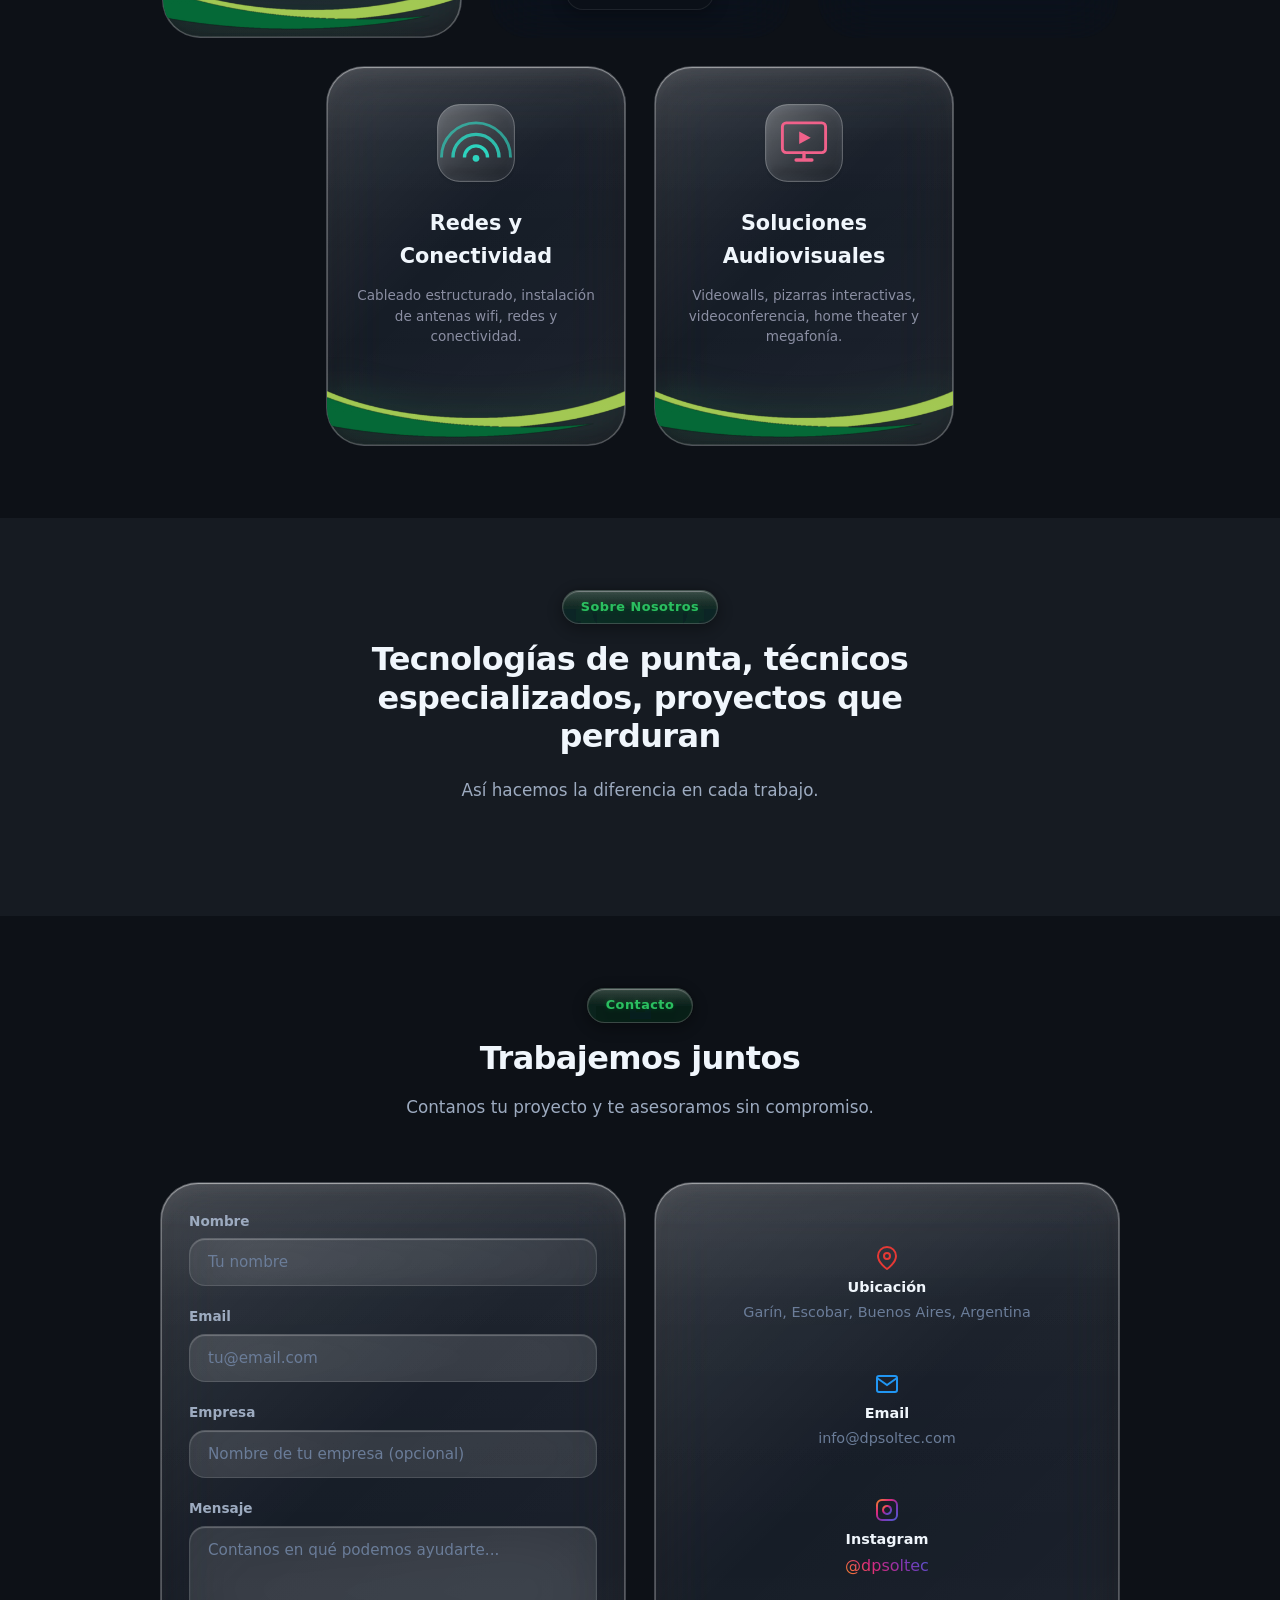
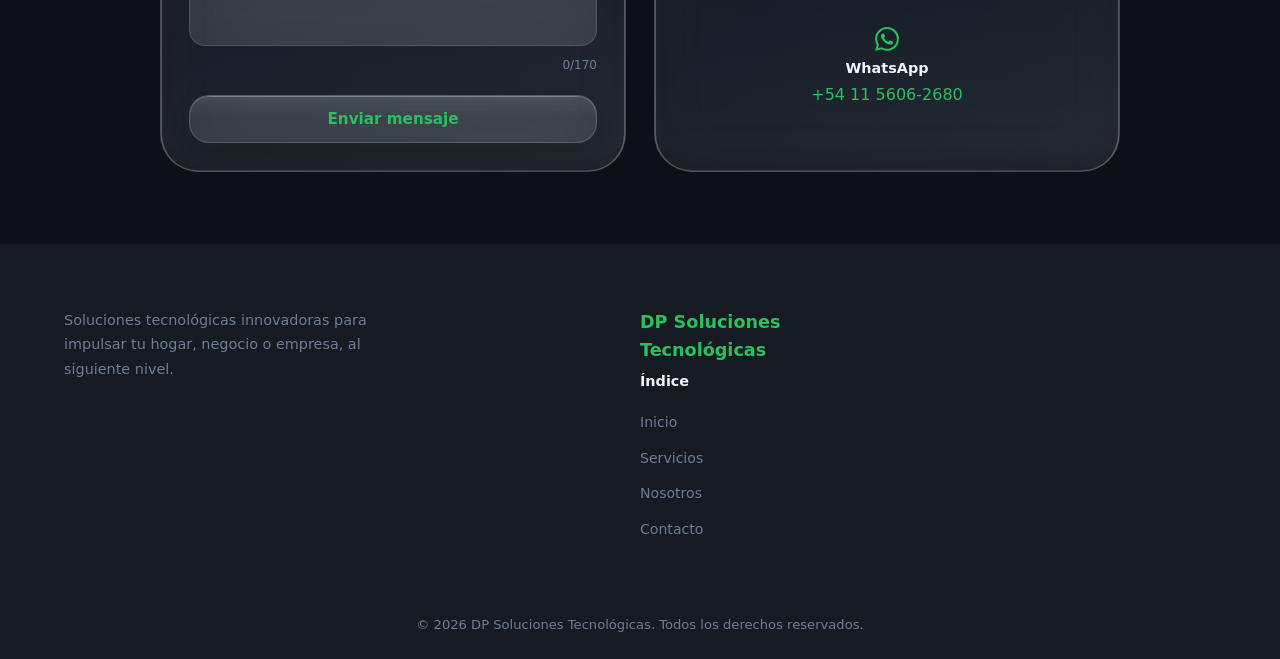
==== commit 7369281e: "fix: eliminar impact-glow verde del hero" ====
--- a/index.html
+++ b/index.html
@@ -117,7 +117,6 @@
                         <img src="assets/LOGO OK.png" alt="DP Soltec" class="hero-logo hero-logo-final">
                         <div class="impact-fx">
                             <div class="impact-white"></div>
-                            <div class="impact-glow"></div>
                             <div class="spark s1"></div><div class="spark s2"></div><div class="spark s3"></div>
                             <div class="spark s4"></div><div class="spark s5"></div><div class="spark s6"></div>
                             <div class="spark s7"></div><div class="spark s8"></div><div class="spark s9"></div>
--- a/css/styles.css
+++ b/css/styles.css
@@ -294,6 +294,7 @@
   font-weight: 500;
   letter-spacing: normal;
   text-transform: none;
+  padding: 4px 0;
 }
 .account-menu {
   position: absolute;
@@ -336,8 +337,8 @@
   cursor: pointer;
   font: inherit;
   font-size: 0.85rem;
-  font-weight: 500;
-  color: #ffffff;
+  font-weight: 600;
+  color: #fff;
   padding: 10px 14px;
   border-radius: 12px;
   transition: var(--transition);
@@ -345,8 +346,8 @@
   text-decoration: none;
 }
 .account-menu-item:hover {
-  background: rgba(255, 255, 255, 0.08);
-  color: #ffffff;
+  background: rgba(255, 255, 255, 0.12);
+  color: #fff;
 }
 @media (max-width: 968px) {
   .nav-item-account {
@@ -646,6 +647,7 @@
   background: radial-gradient(circle, rgba(180, 255, 140, 0.6) 0%, rgba(100, 200, 70, 0.2) 30%, transparent 60%);
   opacity: 0;
   animation: glow-pulse 0.5s ease-out 0.92s both;
+  display: none;
 }
 
 /* Sparks — small dots with natural fade, varying distances */
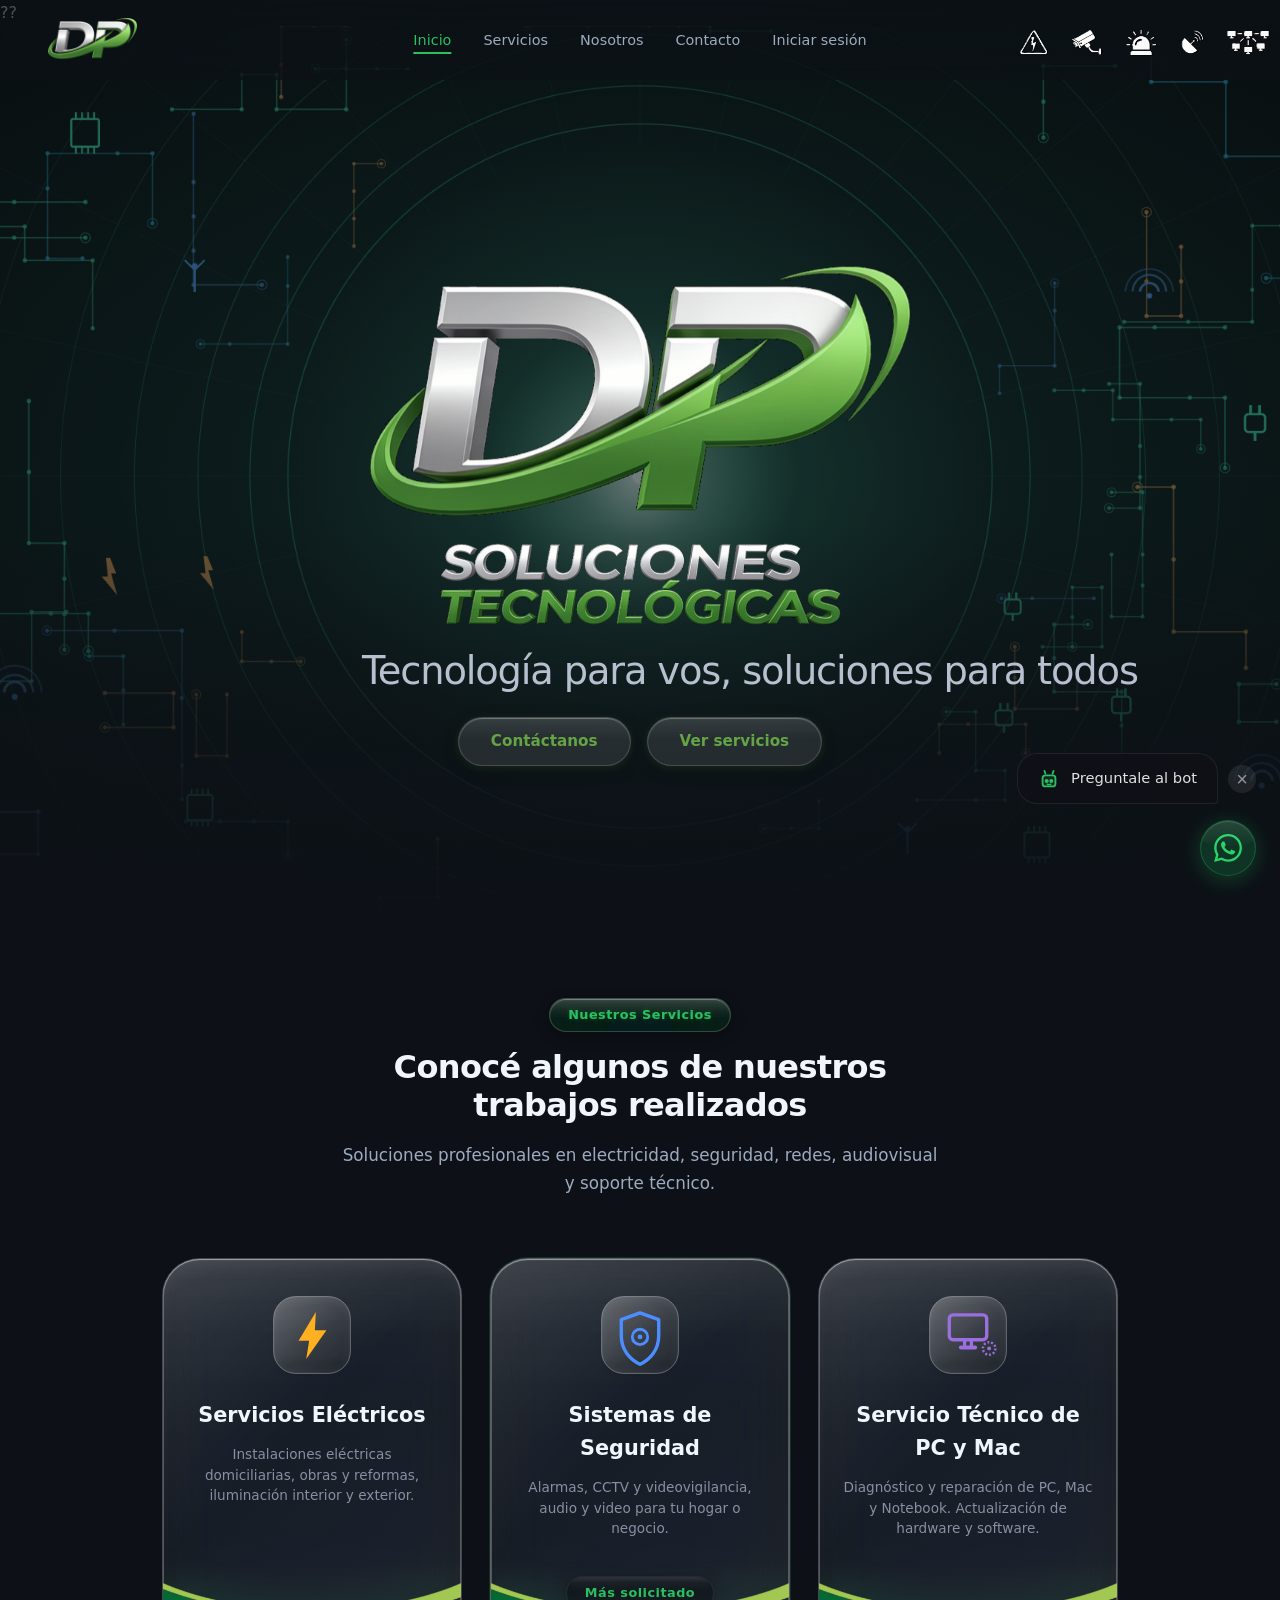
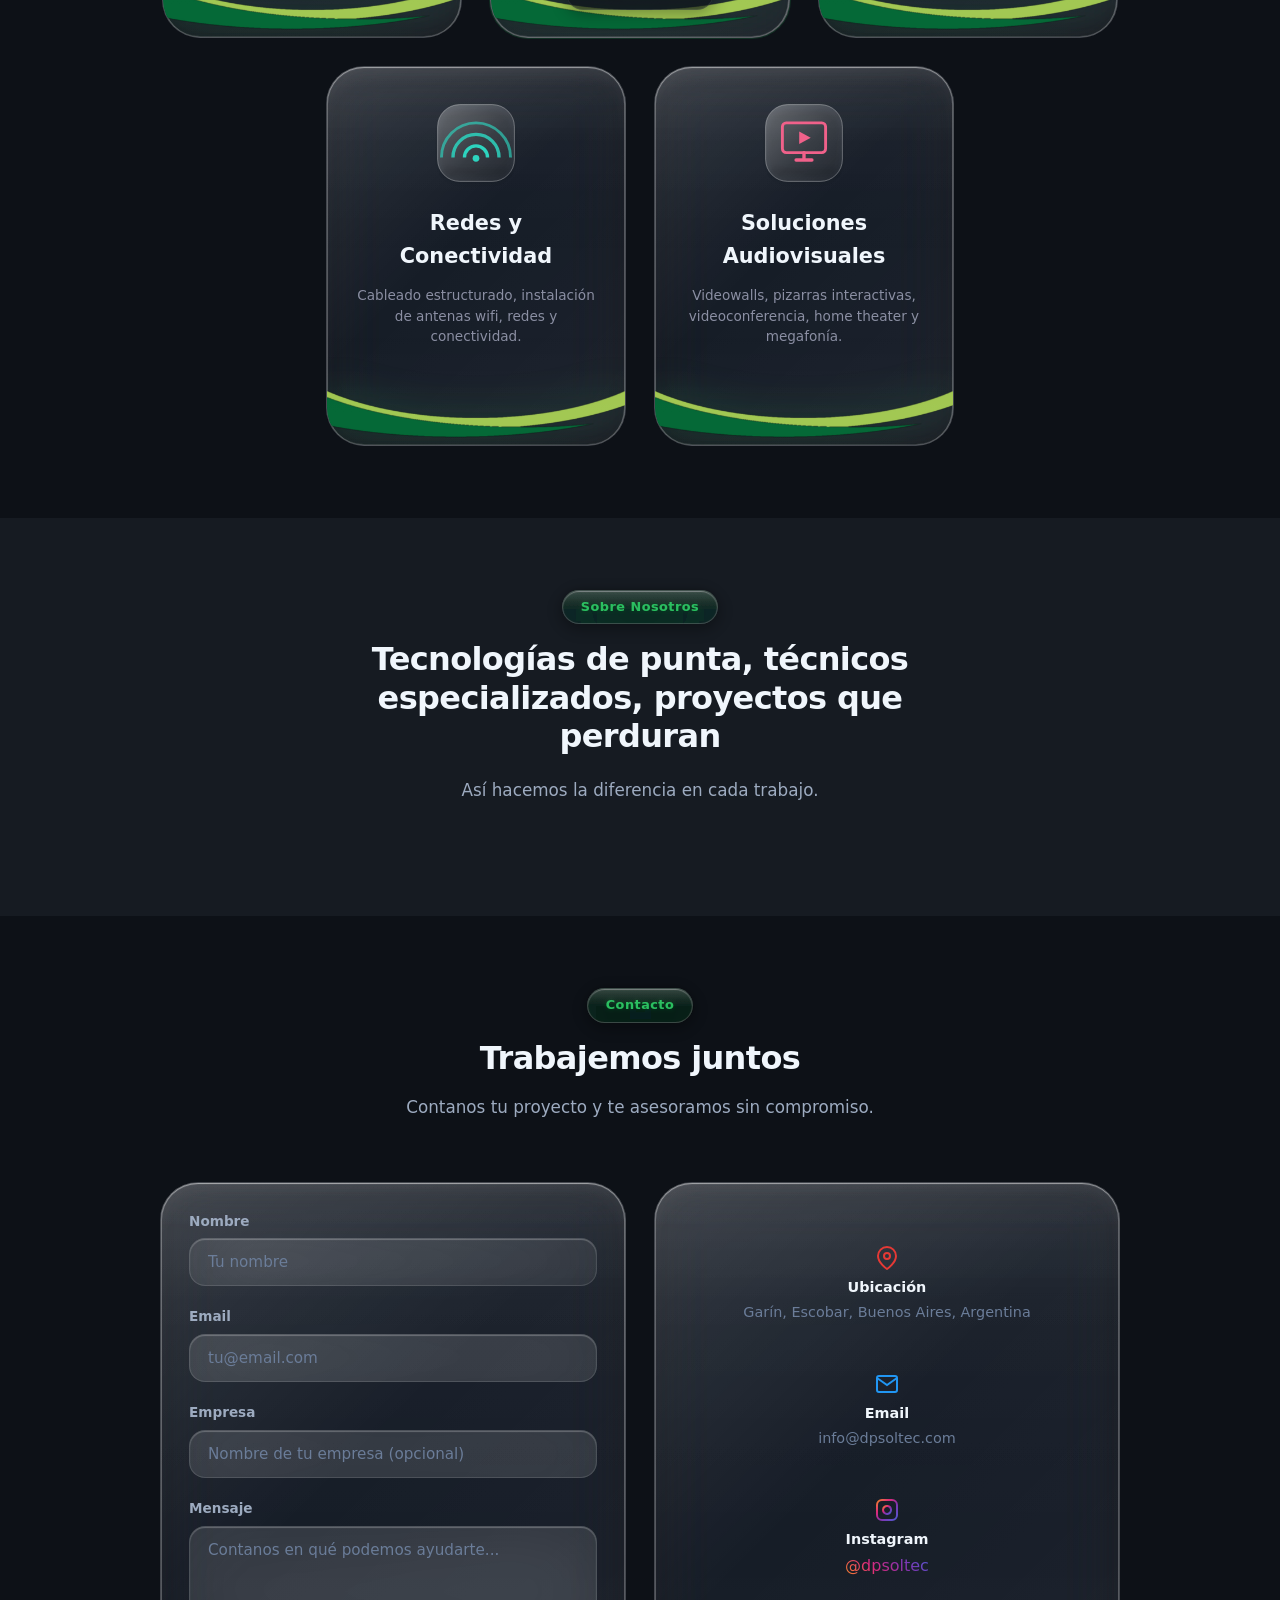
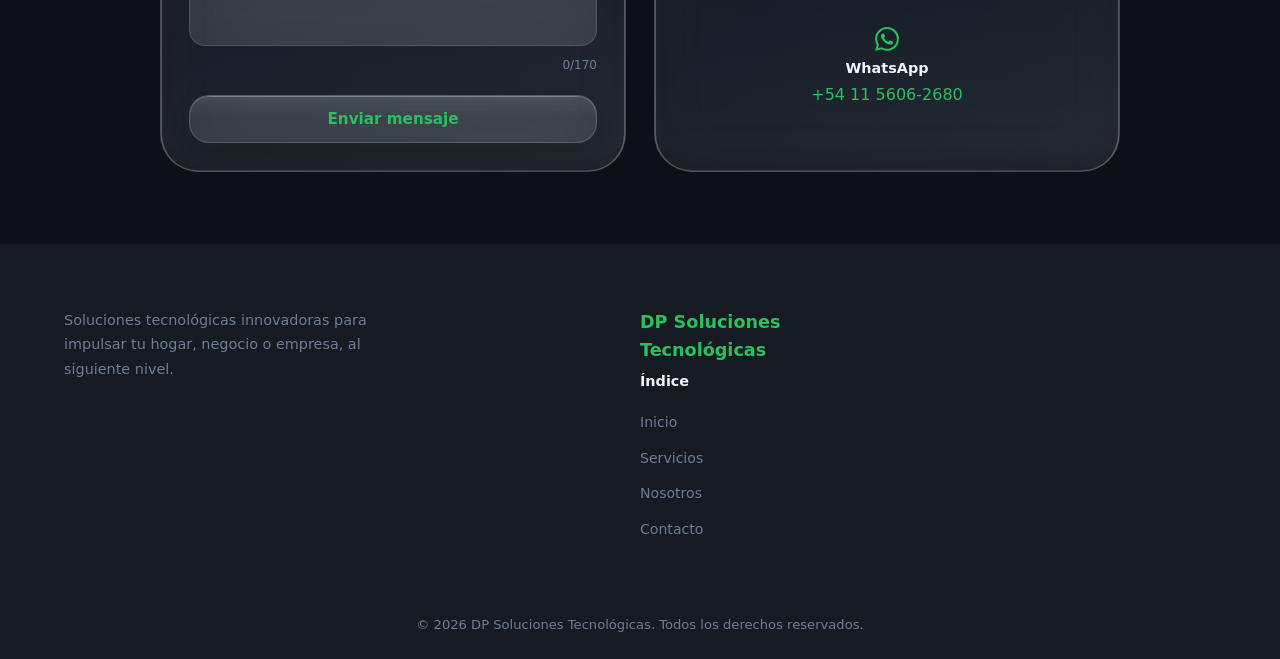
==== commit 47d4b6ca: "fix: mobile dropdown blanco puro + eliminar chispas hero" ====
--- a/index.html
+++ b/index.html
@@ -115,13 +115,6 @@
                         <img src="assets/LOGO OK.png" alt="" class="hero-logo frag frag-5">
                         <img src="assets/LOGO OK.png" alt="" class="hero-logo frag frag-6">
                         <img src="assets/LOGO OK.png" alt="DP Soltec" class="hero-logo hero-logo-final">
-                        <div class="impact-fx">
-                            <div class="impact-white"></div>
-                            <div class="spark s1"></div><div class="spark s2"></div><div class="spark s3"></div>
-                            <div class="spark s4"></div><div class="spark s5"></div><div class="spark s6"></div>
-                            <div class="spark s7"></div><div class="spark s8"></div><div class="spark s9"></div>
-                            <div class="spark s10"></div><div class="spark s11"></div><div class="spark s12"></div>
-                        </div>
                     </div>
                 </span>
                 <img src="assets/LGO TXT.png" alt="Soluciones Tecnológicas" class="hero-sublogo">
--- a/css/styles.css
+++ b/css/styles.css
@@ -353,6 +353,12 @@
   .nav-item-account {
     position: static;
   }
+  .account-menu-item {
+    color: #fff !important;
+  }
+  .nav-account-btn {
+    color: #fff;
+  }
   .account-menu {
     position: absolute;
     top: calc(100% + 10px);
@@ -598,7 +604,7 @@
   animation: logo-reveal 0.35s ease 0.92s both;
 }
 @keyframes logo-reveal {
-  from { opacity: 0; filter: brightness(2.5); }
+  from { opacity: 0; filter: brightness(1.3); }
   to { opacity: 1; filter: brightness(1); }
 }
 
@@ -623,10 +629,7 @@
 
 /* ---- IMPACT FX (natural, not artificial) ---- */
 .impact-fx {
-  position: absolute;
-  top: 0; left: 0; right: 0; bottom: 0;
-  pointer-events: none;
-  z-index: -1;
+  display: none;
 }
 
 /* Brief white flash — like a camera flash, very fast */
@@ -661,14 +664,7 @@
   will-change: transform, opacity;
 }
 .spark::after {
-  content: '';
-  position: absolute;
-  top: 50%; left: 50%;
-  width: 6px; height: 6px;
-  transform: translate(-50%, -50%);
-  border-radius: 50%;
-  background: rgba(200, 255, 160, 0.4);
-  filter: blur(2px);
+  display: none;
 }
 
 @keyframes white-flash {
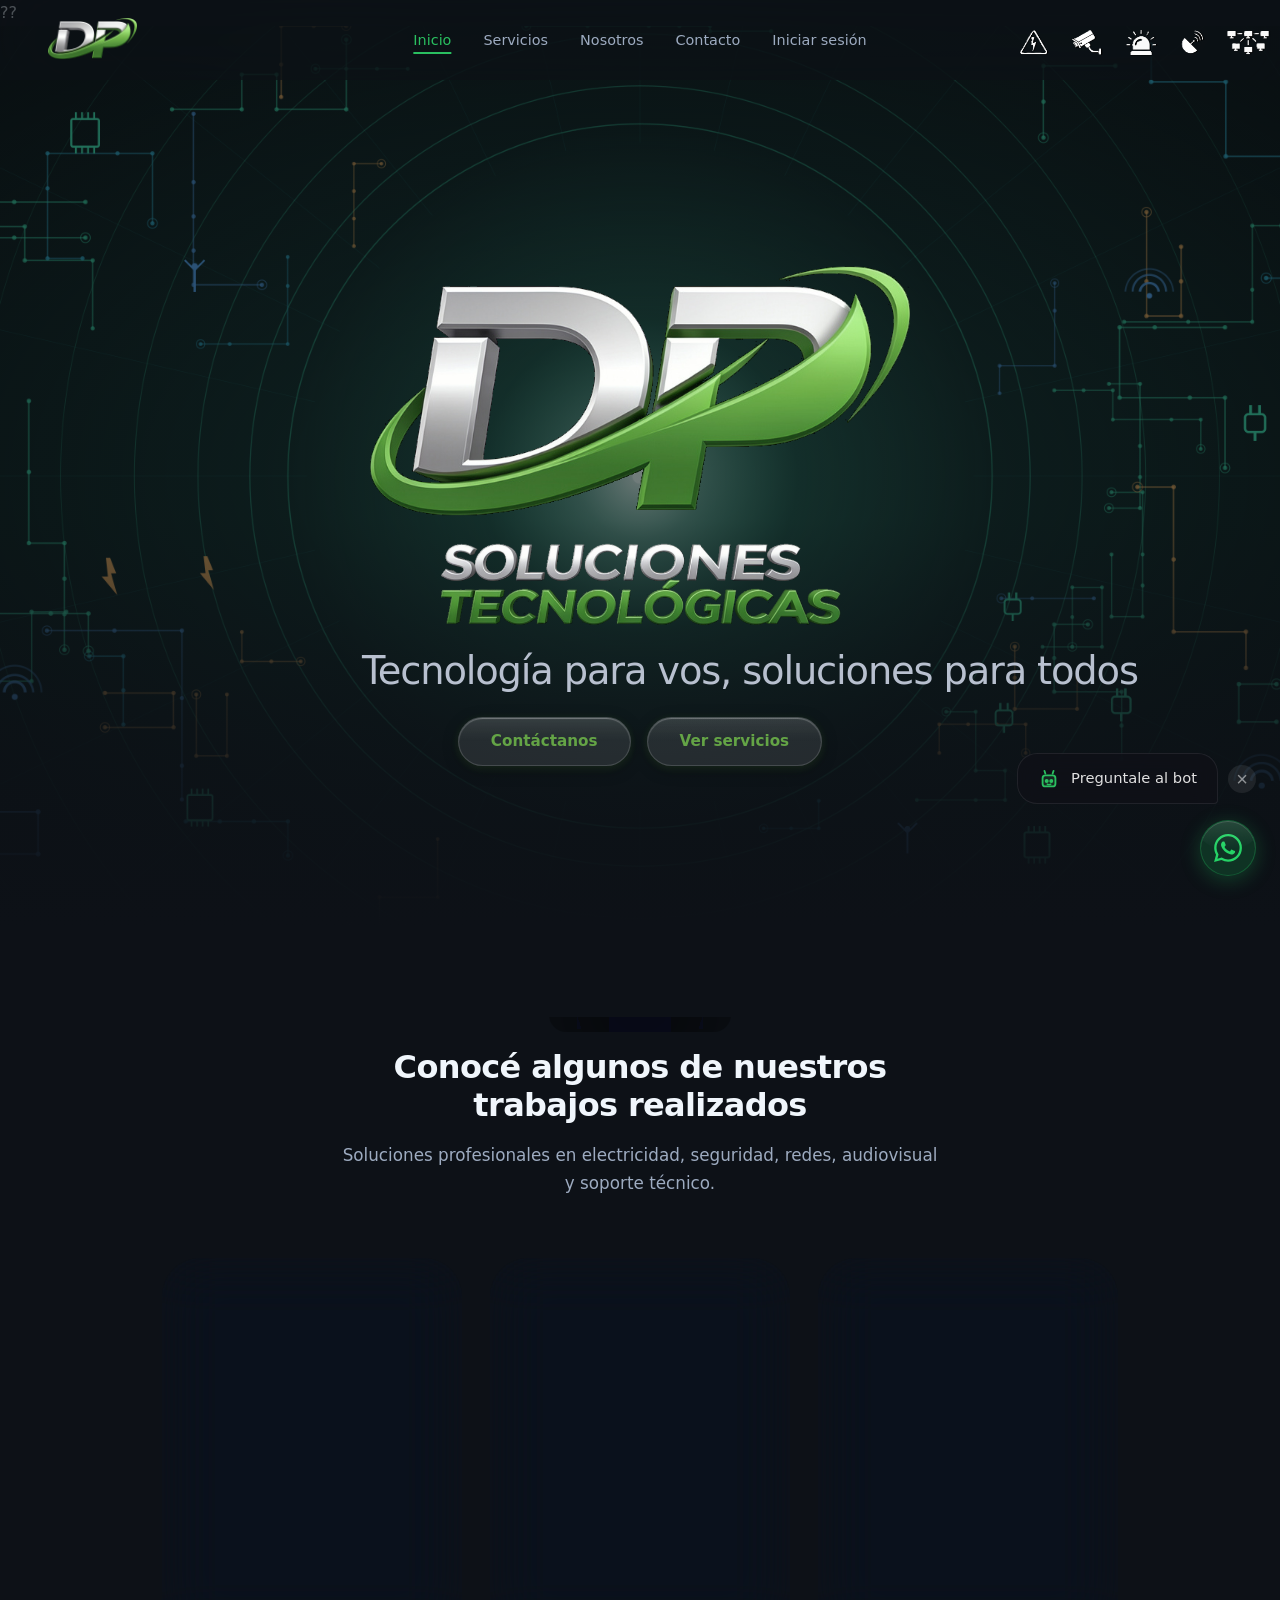
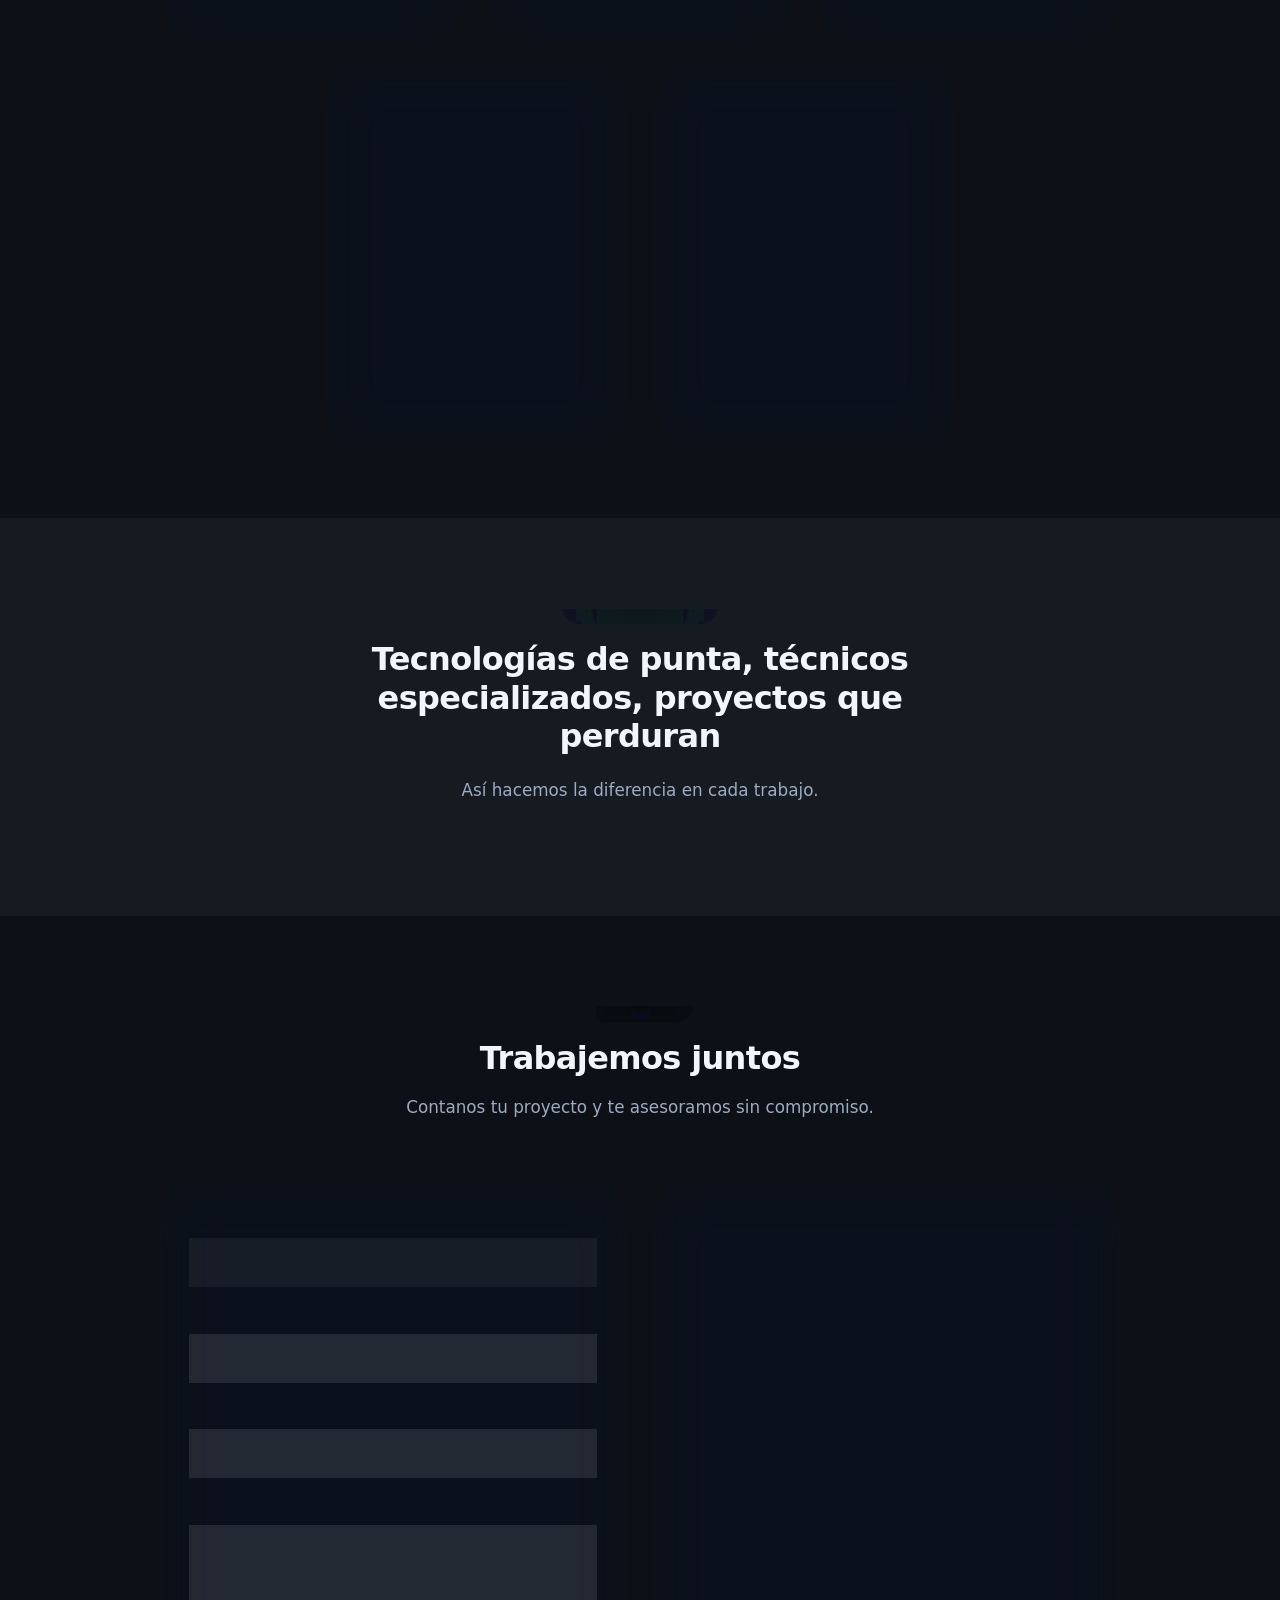
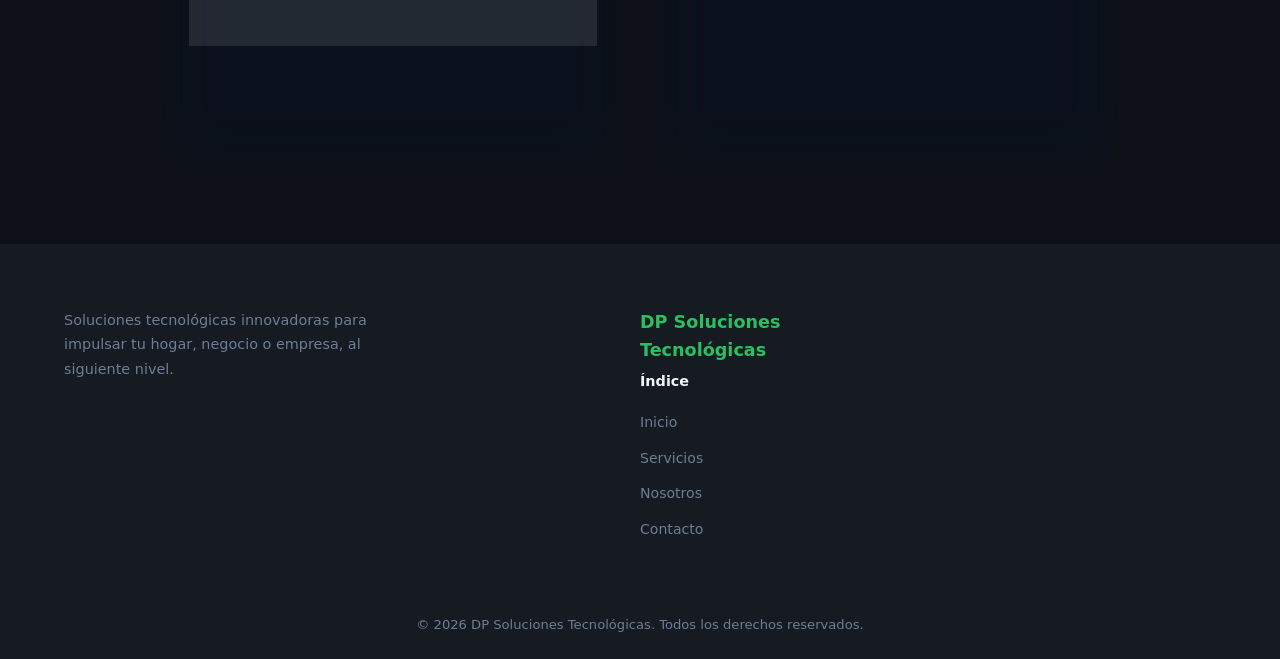
==== commit 70fa002b: "feat: hero logo scroll animation into header on mobile" ====
--- a/index.html
+++ b/index.html
@@ -76,7 +76,7 @@
     </svg>
     <header class="top-header" id="nav">
         <div class="top-header-inner">
-            <div class="top-header-logo"><a href="index.html" class="top-header-dp" aria-label="Inicio"><img src="assets/LOGO OK.png" alt="DP Soltec"></a></div>
+            <div class="top-header-logo" id="headerLogo"><a href="index.html" class="top-header-dp" aria-label="Inicio"><img src="assets/LOGO OK.png" alt="DP Soltec"></a></div>
             <nav class="top-nav">
                 <button class="menu-toggle" id="menuToggle" aria-label="Menú">
                     <span></span>
--- a/css/styles.css
+++ b/css/styles.css
@@ -355,6 +355,7 @@
   }
   .account-menu-item {
     color: #fff !important;
+    font-size: 0.8rem;
   }
   .nav-account-btn {
     color: #fff;
@@ -602,6 +603,7 @@
   position: relative;
   opacity: 0;
   animation: logo-reveal 0.35s ease 0.92s both;
+  transition: transform 0.5s ease, opacity 0.5s ease;
 }
 @keyframes logo-reveal {
   from { opacity: 0; filter: brightness(1.3); }
@@ -1733,8 +1735,21 @@
     justify-content: center;
   }
   .top-header-logo {
-    flex: 0 0 auto;
-    margin-left: 0;
+    display: none;
+  }
+  .top-header.scrolled .top-header-logo {
+    display: block;
+    animation: logo-enter 0.4s ease both;
+  }
+  .top-header.scrolled .top-header-inner {
+    justify-content: space-between;
+  }
+  .top-header.scrolled .top-nav {
+    margin-left: auto;
+  }
+  @keyframes logo-enter {
+    from { opacity: 0; transform: scale(0.5) translateY(20px); }
+    to { opacity: 1; transform: scale(1) translateY(0); }
   }
   .top-header-icons {
     display: none;
@@ -1791,7 +1806,7 @@
     border-radius: 10px;
     transition: background 0.3s ease, color 0.3s ease;
     display: inline-block;
-    color: var(--text-secondary);
+    color: #fff;
     position: relative;
     z-index: 1;
     border: 1px solid transparent;
@@ -1929,15 +1944,30 @@
   }
 
   .hero {
-    min-height: 70vh;
-    min-height: 70dvh;
-    padding-top: 0;
+    height: 100vh;
+    height: 100dvh;
+    min-height: unset;
+    padding-top: calc(72px + var(--sat, 0px));
+    padding-bottom: 0;
+    justify-content: center;
+    align-items: center;
+  }
+  .hero-bg {
+    background: #0d1117;
+  }
+  .hero-bg::before {
+    content: '';
+    position: absolute;
+    inset: -30%;
+    background: url('../assets/fondo_conectividad_v3.png') center / contain no-repeat;
+    transform: rotate(90deg) scale(1.3) translateX(-8%);
   }
 
   .hero-content {
     max-width: 320px;
     padding: 24px 28px;
     border-radius: 28px;
+    margin-top: -80px;
   }
   .hero-badge {
     width: auto;
@@ -2258,8 +2288,12 @@
     height: 20px;
   }
   .hero {
-    min-height: auto;
-    padding-top: 0;
+    height: 100vh;
+    height: 100dvh;
+    min-height: unset;
+    padding-top: calc(56px + var(--sat, 0px));
+    justify-content: center;
+    align-items: center;
   }
   .hero-content {
     max-width: 250px;
